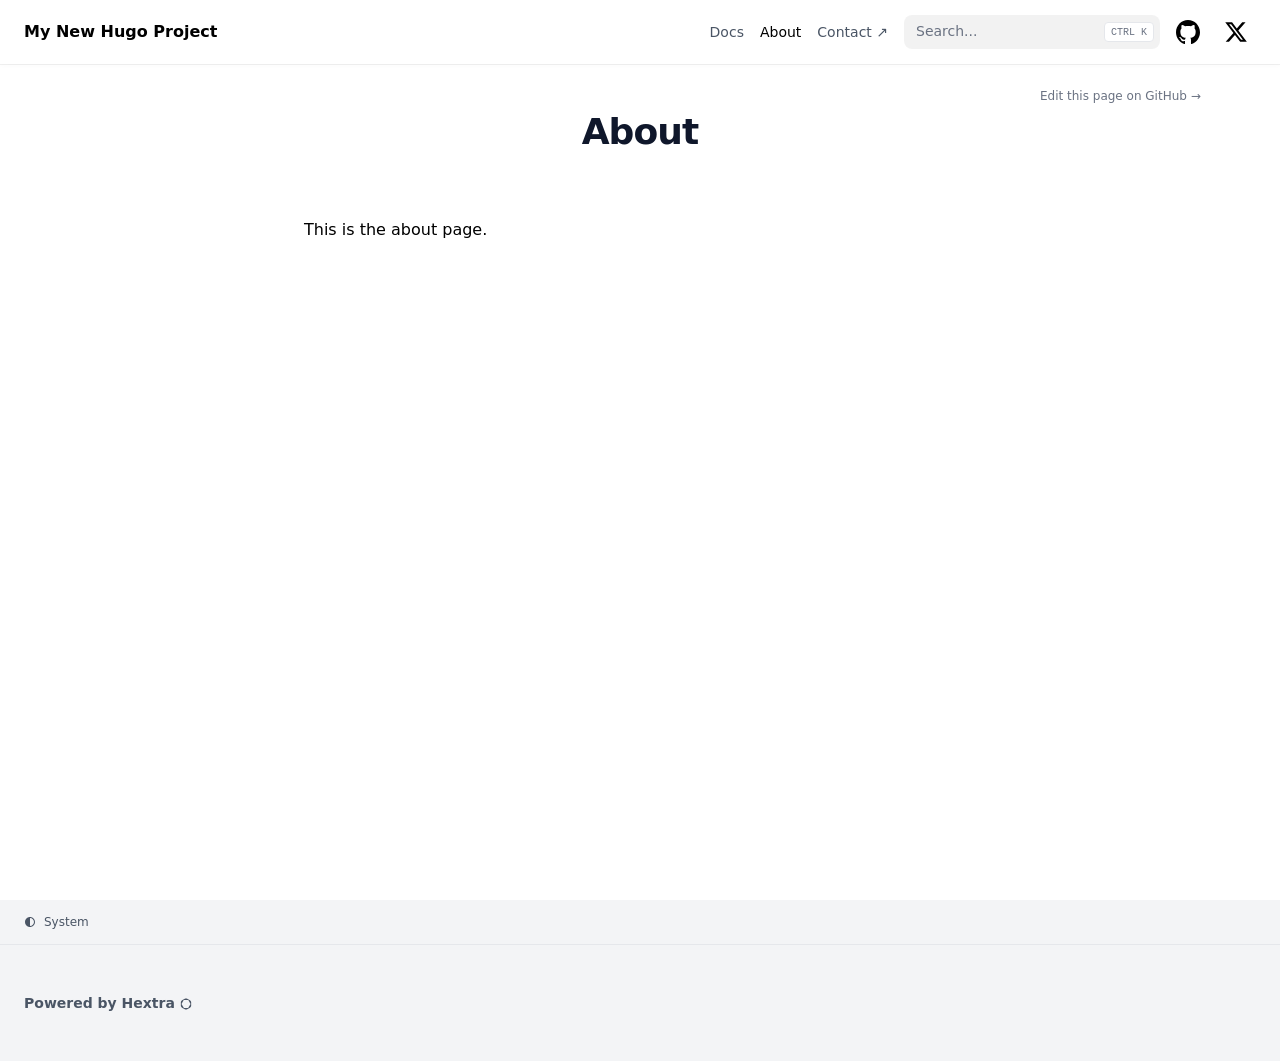
==== about/index.html @ 8a22423a "test20260506" ====
<!DOCTYPE html>
<html lang="en" dir="ltr"><head>
  <meta charset="utf-8" />
  <meta name="viewport" content="width=device-width, initial-scale=1.0" /><meta name="robots" content="index, follow" />
  <link rel="icon shortcut" href="/favicon.ico" sizes="32x32" />
<link rel="icon" href="/favicon.svg" type="image/svg+xml" id="favicon-svg" />
<link rel="icon" href="/favicon-16x16.png" type="image/png" sizes="16x16" />
<link rel="icon" href="/favicon-32x32.png" type="image/png" sizes="32x32" />
<link rel="apple-touch-icon" href="/apple-touch-icon.png" sizes="180x180" />
<link fetchpriority="low" href="/site.webmanifest" rel="manifest" />
<title>About – My New Hugo Project</title>
  <meta name="description" content="This is the about page." /><link rel="canonical" href="https://example.org/about/" itemprop="url" />

<meta property="og:title" content="About">
<meta
  property="og:description"
  content="
    
      This is the about page.
    
  ">
<meta
  property="og:type"
  content="
    article
  ">
<meta property="og:url" content="https://example.org/about/"><meta property="article:section" content="">




  <meta itemprop="name" content="About">
  <meta itemprop="description" content="This is the about page.">
  <meta itemprop="wordCount" content="5">
  <meta name="twitter:card" content="summary">
  <meta name="twitter:title" content="About">
  <meta name="twitter:description" content="This is the about page.">

    <link rel="preload" href="/css/compiled/main.min.1a431501cdeb52323c920e7761f7d9e327b2bee53160196c4bd1d34a3fd9fbc9.css" as="style" integrity="sha256-GkMVAc3rUjI8kg53YffZ4yeyvuUxYBlsS9HTSj/Z&#43;8k=" />
    <link href="/css/compiled/main.min.1a431501cdeb52323c920e7761f7d9e327b2bee53160196c4bd1d34a3fd9fbc9.css" rel="stylesheet" integrity="sha256-GkMVAc3rUjI8kg53YffZ4yeyvuUxYBlsS9HTSj/Z&#43;8k=" />

  






<script src="/js/main-head.min.94da6f95b126542222dab3a6e07ffefe1aaf63ec3ca555e827b58b80e7d3f0b7.js" integrity="sha256-lNpvlbEmVCIi2rOm4H/&#43;/hqvY&#43;w8pVXoJ7WLgOfT8Lc="></script>

  
  
  </head>
<body>
    <a href="#content" class="hx:sr-only hx:focus-visible:not-sr-only hx:focus-visible:fixed hx:focus-visible:z-50 hx:focus-visible:top-2 hx:focus-visible:left-2 hx:focus-visible:bg-primary-500 hx:focus-visible:text-white hx:focus-visible:px-4 hx:focus-visible:py-2 hx:focus-visible:rounded-md hx:focus-visible:text-sm hx:focus-visible:font-medium">Skip to content</a><div class="hextra-nav-container hx:sticky hx:top-0 hx:z-20 hx:w-full hx:bg-transparent hx:print:hidden">
  <div
    class="hextra-nav-container-blur hx:pointer-events-none hx:absolute hx:z-[-1] hx:h-full hx:w-full hx:bg-white hx:dark:bg-dark hx:shadow-[0_2px_4px_rgba(0,0,0,.02),0_1px_0_rgba(0,0,0,.06)] hx:contrast-more:shadow-[0_0_0_1px_#000] hx:dark:shadow-[0_-1px_0_rgba(255,255,255,.1)_inset] hx:contrast-more:dark:shadow-[0_0_0_1px_#fff]"
  ></div>

  <nav class="hextra-max-navbar-width hx:mx-auto hx:flex hx:items-center hx:justify-end hx:gap-2 hx:h-16 hx:px-6">
    <a class="hx:flex hx:items-center hx:hover:opacity-75 hx:ltr:mr-auto hx:rtl:ml-auto" href="/">
    <span class="hx:mr-2 hx:font-extrabold hx:inline hx:select-none">My New Hugo Project</span>
</a>
<a
  title=""
  href="/docs"
  
  class="hx:text-sm hx:contrast-more:text-gray-700 hx:contrast-more:dark:text-gray-100 hx:relative hx:-ml-2 hx:hidden hx:whitespace-nowrap hx:p-2 hx:md:inline-flex hx:items-center hx:gap-1 hx:text-gray-600 hx:hover:text-gray-800 hx:dark:text-gray-400 hx:dark:hover:text-gray-200"
><span class="hx:text-center">Docs</span>
</a><a
  title=""
  href="/about"
  
  class="hx:text-sm hx:contrast-more:text-gray-700 hx:contrast-more:dark:text-gray-100 hx:relative hx:-ml-2 hx:hidden hx:whitespace-nowrap hx:p-2 hx:md:inline-flex hx:items-center hx:gap-1 hx:font-medium"
><span class="hx:text-center">About</span>
</a><a
  title=""
  href="https://github.com/imfing"
  target="_blank" rel="noreferrer"
  class="hx:text-sm hx:contrast-more:text-gray-700 hx:contrast-more:dark:text-gray-100 hx:relative hx:-ml-2 hx:hidden hx:whitespace-nowrap hx:p-2 hx:md:inline-flex hx:items-center hx:gap-1 hx:text-gray-600 hx:hover:text-gray-800 hx:dark:text-gray-400 hx:dark:hover:text-gray-200"
><span class="hx:text-center">Contact ↗</span>
</a><div class="hextra-search-wrapper hx:relative hx:md:w-64">
  <div class="hx:relative hx:flex hx:items-center hx:text-gray-900 hx:contrast-more:text-gray-800 hx:dark:text-gray-300 hx:contrast-more:dark:text-gray-300">
    <input
      placeholder="Search..."
      aria-label="Search..."
      class="hextra-search-input hx:hextra-focus-visible hx:block hx:w-full hx:appearance-none hx:rounded-lg hx:px-3 hx:py-2 hx:transition-colors hx:text-base hx:leading-tight hx:md:text-sm hx:bg-black/[.05] hx:dark:bg-gray-50/10 hx:focus-visible:bg-white hx:dark:focus-visible:bg-dark hx:placeholder:text-gray-500 hx:dark:placeholder:text-gray-400 hx:contrast-more:border hx:contrast-more:border-current"
      type="search"
      autocomplete="off"
      value=""
      spellcheck="false"
    />
    <kbd
      class="hx:absolute hx:my-1.5 hx:select-none hx:ltr:right-1.5 hx:rtl:left-1.5 hx:h-5 hx:rounded-sm hx:bg-white hx:px-1.5 hx:font-mono hx:text-[10px] hx:font-medium hx:text-gray-500 hx:border hx:border-gray-200 hx:dark:border-gray-100/20 hx:dark:bg-dark/50 hx:contrast-more:border-current hx:contrast-more:text-current hx:contrast-more:dark:border-current hx:items-center hx:gap-1 hx:transition-opacity hx:pointer-events-none hx:hidden hx:sm:flex"
    >
      CTRL K
    </kbd>
  </div>

  <div>
    <ul
      class="hextra-search-results hextra-scrollbar hx:hidden hx:border hx:border-gray-200 hx:bg-white hx:text-gray-100 hx:dark:border-neutral-800 hx:dark:bg-neutral-900 hx:absolute hx:top-full hx:z-20 hx:mt-2 hx:overflow-auto hx:overscroll-contain hx:rounded-xl hx:py-2.5 hx:shadow-xl hx:max-h-[min(calc(50vh-11rem-env(safe-area-inset-bottom)),400px)] hx:md:max-h-[min(calc(100vh-5rem-env(safe-area-inset-bottom)),400px)] hx:inset-x-0 hx:ltr:md:left-auto hx:rtl:md:right-auto hx:contrast-more:border hx:contrast-more:border-gray-900 hx:contrast-more:dark:border-gray-50 hx:w-screen hx:min-h-[100px] hx:max-w-[min(calc(100vw-2rem),calc(100%+20rem))]"
      aria-label="Search results"
      style="transition: max-height 0.2s ease 0s;"
    ></ul>
    <div class="hextra-search-status hx:sr-only" aria-live="polite" role="status"></div>
  </div>
</div>

          <a class="hx:p-2 hx:text-current" target="_blank" rel="noreferrer" href="https://github.com/imfing/hextra-starter-template" title="GitHub"><svg height=24 fill="currentColor" viewBox="3 3 18 18">
  <path d="M12 3C7.0275 3 3 7.12937 3 12.2276C3 16.3109 5.57625 19.7597 9.15374 20.9824C9.60374 21.0631 9.77249 20.7863 9.77249 20.5441C9.77249 20.3249 9.76125 19.5982 9.76125 18.8254C7.5 19.2522 6.915 18.2602 6.735 17.7412C6.63375 17.4759 6.19499 16.6569 5.8125 16.4378C5.4975 16.2647 5.0475 15.838 5.80124 15.8264C6.51 15.8149 7.01625 16.4954 7.18499 16.7723C7.99499 18.1679 9.28875 17.7758 9.80625 17.5335C9.885 16.9337 10.1212 16.53 10.38 16.2993C8.3775 16.0687 6.285 15.2728 6.285 11.7432C6.285 10.7397 6.63375 9.9092 7.20749 9.26326C7.1175 9.03257 6.8025 8.08674 7.2975 6.81794C7.2975 6.81794 8.05125 6.57571 9.77249 7.76377C10.4925 7.55615 11.2575 7.45234 12.0225 7.45234C12.7875 7.45234 13.5525 7.55615 14.2725 7.76377C15.9937 6.56418 16.7475 6.81794 16.7475 6.81794C17.2424 8.08674 16.9275 9.03257 16.8375 9.26326C17.4113 9.9092 17.76 10.7281 17.76 11.7432C17.76 15.2843 15.6563 16.0687 13.6537 16.2993C13.98 16.5877 14.2613 17.1414 14.2613 18.0065C14.2613 19.2407 14.25 20.2326 14.25 20.5441C14.25 20.7863 14.4188 21.0746 14.8688 20.9824C16.6554 20.364 18.2079 19.1866 19.3078 17.6162C20.4077 16.0457 20.9995 14.1611 21 12.2276C21 7.12937 16.9725 3 12 3Z"></path>
</svg>
<span class="hx:sr-only">GitHub</span>
          </a>
          <a class="hx:p-2 hx:text-current" target="_blank" rel="noreferrer" href="https://twitter.com/" title="Twitter"><svg height=24 xmlns="http://www.w3.org/2000/svg" viewBox="0 0 512 512"><path fill="currentColor" d="M389.2 48h70.6L305.6 224.2 487 464H345L233.7 318.6 106.5 464H35.8L200.7 275.5 26.8 48H172.4L272.9 180.9 389.2 48zM364.4 421.8h39.1L151.1 88h-42L364.4 421.8z"/></svg><span class="hx:sr-only">Twitter</span>
          </a><button type="button" aria-label="Menu" aria-expanded="false" class="hextra-hamburger-menu hx:cursor-pointer hx:-mr-2 hx:rounded-sm hx:p-2 hx:active:bg-gray-400/20 hx:md:hidden hx:hextra-focus-visible-inset"><svg height=24 fill="none" viewBox="0 0 24 24" stroke="currentColor"><g><path stroke-linecap="round" stroke-linejoin="round" stroke-width="2" d="M4 8H20"></path></g><g><path stroke-linecap="round" stroke-linejoin="round" stroke-width="2" d="M4 16H20"></path></g></svg></button>
  </nav>
</div>

  <div class='hx:mx-auto hx:flex hextra-max-page-width'>
    <aside class="hextra-sidebar-container hx:flex hx:flex-col hx:print:hidden hx:md:top-16 hx:md:shrink-0 hx:md:w-64 hx:md:self-start hx:max-md:[transform:translate3d(0,-100%,0)] hx:md:hidden hx:xl:block">
    <div class="hx:px-4 hx:pt-4 hx:md:hidden">
      <div class="hextra-search-wrapper hx:relative hx:md:w-64">
  <div class="hx:relative hx:flex hx:items-center hx:text-gray-900 hx:contrast-more:text-gray-800 hx:dark:text-gray-300 hx:contrast-more:dark:text-gray-300">
    <input
      placeholder="Search..."
      aria-label="Search..."
      class="hextra-search-input hx:hextra-focus-visible hx:block hx:w-full hx:appearance-none hx:rounded-lg hx:px-3 hx:py-2 hx:transition-colors hx:text-base hx:leading-tight hx:md:text-sm hx:bg-black/[.05] hx:dark:bg-gray-50/10 hx:focus-visible:bg-white hx:dark:focus-visible:bg-dark hx:placeholder:text-gray-500 hx:dark:placeholder:text-gray-400 hx:contrast-more:border hx:contrast-more:border-current"
      type="search"
      autocomplete="off"
      value=""
      spellcheck="false"
    />
    <kbd
      class="hx:absolute hx:my-1.5 hx:select-none hx:ltr:right-1.5 hx:rtl:left-1.5 hx:h-5 hx:rounded-sm hx:bg-white hx:px-1.5 hx:font-mono hx:text-[10px] hx:font-medium hx:text-gray-500 hx:border hx:border-gray-200 hx:dark:border-gray-100/20 hx:dark:bg-dark/50 hx:contrast-more:border-current hx:contrast-more:text-current hx:contrast-more:dark:border-current hx:items-center hx:gap-1 hx:transition-opacity hx:pointer-events-none hx:hidden hx:sm:flex"
    >
      CTRL K
    </kbd>
  </div>

  <div>
    <ul
      class="hextra-search-results hextra-scrollbar hx:hidden hx:border hx:border-gray-200 hx:bg-white hx:text-gray-100 hx:dark:border-neutral-800 hx:dark:bg-neutral-900 hx:absolute hx:top-full hx:z-20 hx:mt-2 hx:overflow-auto hx:overscroll-contain hx:rounded-xl hx:py-2.5 hx:shadow-xl hx:max-h-[min(calc(50vh-11rem-env(safe-area-inset-bottom)),400px)] hx:md:max-h-[min(calc(100vh-5rem-env(safe-area-inset-bottom)),400px)] hx:inset-x-0 hx:ltr:md:left-auto hx:rtl:md:right-auto hx:contrast-more:border hx:contrast-more:border-gray-900 hx:contrast-more:dark:border-gray-50 hx:w-screen hx:min-h-[100px] hx:max-w-[min(calc(100vw-2rem),calc(100%+20rem))]"
      aria-label="Search results"
      style="transition: max-height 0.2s ease 0s;"
    ></ul>
    <div class="hextra-search-status hx:sr-only" aria-live="polite" role="status"></div>
  </div>
</div>

    </div><div class="hextra-scrollbar hx:overflow-y-auto hx:overflow-x-hidden hx:p-4 hx:grow hx:md:h-[calc(100vh-var(--navbar-height)-var(--menu-height))]">
    <ul class="hx:flex hx:flex-col hx:gap-1 hx:md:hidden">
      
      
              <li class=""><div class="hextra-sidebar-item hx:group hx:relative hx:flex hx:items-center" data-active="false">
    <a
      class="hx:flex hx:items-center hx:justify-between hx:gap-2 hx:grow hx:cursor-pointer hx:rounded-sm hx:px-2 hx:py-1.5 hx:text-sm hx:transition-colors [-webkit-tap-highlight-color:transparent] [-webkit-touch-callout:none] hx:hextra-focus-visible-inset hx:ltr:pr-8 hx:rtl:pl-8 hx:text-gray-500 hx:hover:bg-gray-100 hx:hover:text-gray-900 hx:contrast-more:border hx:contrast-more:border-transparent hx:contrast-more:text-gray-900 hx:contrast-more:hover:border-gray-900 hx:dark:text-neutral-400 hx:dark:hover:bg-primary-100/5 hx:dark:hover:text-gray-50 hx:contrast-more:dark:text-gray-50 hx:contrast-more:dark:hover:border-gray-50"
      href="/docs/"
      
    >
      <span class="hx:min-w-0 [word-break:break-word]">Docs</span>
    </a>
      <button type="button" class="hextra-sidebar-collapsible-button hx:absolute hx:top-1/2 hx:-translate-y-1/2 hx:ltr:right-2 hx:rtl:left-2 hx:shrink-0 hx:cursor-pointer hx:p-0 hx:text-gray-500 hx:dark:text-neutral-400 hx:group-hover:text-gray-900 hx:dark:group-hover:text-gray-50 hx:group-data-[active=true]:text-primary-800 hx:group-data-[active=true]:dark:text-primary-600 hx:hextra-focus-visible-inset" aria-label="Toggle section" aria-expanded="false"><svg fill="none" viewBox="0 0 24 24" stroke="currentColor" aria-hidden="true" focusable="false" class="hx:h-[18px] hx:min-w-[18px] hx:rounded-xs hx:p-0.5 hx:hover:bg-gray-800/5 hx:dark:hover:bg-gray-100/5"><path stroke-linecap="round" stroke-linejoin="round" stroke-width="2" d="M9 5l7 7-7 7" class="hx:origin-center hx:transition-transform hx:rtl:-rotate-180"></path></svg></button>
  </div><div class="hextra-sidebar-children hx:ltr:pr-0 hx:rtl:pl-0 hx:overflow-hidden">
        <ul class='hx:relative hx:flex hx:flex-col hx:gap-1 hx:before:absolute hx:before:inset-y-1 hx:before:w-px hx:before:bg-gray-200 hx:before:content-[""] hx:ltr:ml-3 hx:ltr:pl-3 hx:ltr:before:left-0 hx:rtl:mr-3 hx:rtl:pr-3 hx:rtl:before:right-0 hx:dark:before:bg-neutral-800'><li class="hx:flex hx:flex-col "><div class="hextra-sidebar-item hx:group hx:relative hx:flex hx:items-center" data-active="false">
    <a
      class="hx:flex hx:items-center hx:justify-between hx:gap-2 hx:grow hx:cursor-pointer hx:rounded-sm hx:px-2 hx:py-1.5 hx:text-sm hx:transition-colors [-webkit-tap-highlight-color:transparent] [-webkit-touch-callout:none] hx:hextra-focus-visible-inset hx:text-gray-500 hx:hover:bg-gray-100 hx:hover:text-gray-900 hx:contrast-more:border hx:contrast-more:border-transparent hx:contrast-more:text-gray-900 hx:contrast-more:hover:border-gray-900 hx:dark:text-neutral-400 hx:dark:hover:bg-primary-100/5 hx:dark:hover:text-gray-50 hx:contrast-more:dark:text-gray-50 hx:contrast-more:dark:hover:border-gray-50"
      href="/docs/first-page/"
      
    >
      <span class="hx:min-w-0 [word-break:break-word]">Demo Page</span>
    </a>
  </div>
              
            </li><li class="hx:flex hx:flex-col open"><div class="hextra-sidebar-item hx:group hx:relative hx:flex hx:items-center" data-active="false">
    <a
      class="hx:flex hx:items-center hx:justify-between hx:gap-2 hx:grow hx:cursor-pointer hx:rounded-sm hx:px-2 hx:py-1.5 hx:text-sm hx:transition-colors [-webkit-tap-highlight-color:transparent] [-webkit-touch-callout:none] hx:hextra-focus-visible-inset hx:ltr:pr-8 hx:rtl:pl-8 hx:text-gray-500 hx:hover:bg-gray-100 hx:hover:text-gray-900 hx:contrast-more:border hx:contrast-more:border-transparent hx:contrast-more:text-gray-900 hx:contrast-more:hover:border-gray-900 hx:dark:text-neutral-400 hx:dark:hover:bg-primary-100/5 hx:dark:hover:text-gray-50 hx:contrast-more:dark:text-gray-50 hx:contrast-more:dark:hover:border-gray-50"
      href="/docs/folder/"
      
    >
      <span class="hx:min-w-0 [word-break:break-word]">Folder</span>
    </a>
      <button type="button" class="hextra-sidebar-collapsible-button hx:absolute hx:top-1/2 hx:-translate-y-1/2 hx:ltr:right-2 hx:rtl:left-2 hx:shrink-0 hx:cursor-pointer hx:p-0 hx:text-gray-500 hx:dark:text-neutral-400 hx:group-hover:text-gray-900 hx:dark:group-hover:text-gray-50 hx:group-data-[active=true]:text-primary-800 hx:group-data-[active=true]:dark:text-primary-600 hx:hextra-focus-visible-inset" aria-label="Toggle section" aria-expanded="true"><svg fill="none" viewBox="0 0 24 24" stroke="currentColor" aria-hidden="true" focusable="false" class="hx:h-[18px] hx:min-w-[18px] hx:rounded-xs hx:p-0.5 hx:hover:bg-gray-800/5 hx:dark:hover:bg-gray-100/5"><path stroke-linecap="round" stroke-linejoin="round" stroke-width="2" d="M9 5l7 7-7 7" class="hx:origin-center hx:transition-transform hx:rtl:-rotate-180"></path></svg></button>
  </div>
              <div class="hextra-sidebar-children hx:ltr:pr-0 hx:rtl:pl-0 hx:overflow-hidden">
        <ul class='hx:relative hx:flex hx:flex-col hx:gap-1 hx:before:absolute hx:before:inset-y-1 hx:before:w-px hx:before:bg-gray-200 hx:before:content-[""] hx:ltr:ml-3 hx:ltr:pl-3 hx:ltr:before:left-0 hx:rtl:mr-3 hx:rtl:pr-3 hx:rtl:before:right-0 hx:dark:before:bg-neutral-800'><li class="hx:flex hx:flex-col "><div class="hextra-sidebar-item hx:group hx:relative hx:flex hx:items-center" data-active="false">
    <a
      class="hx:flex hx:items-center hx:justify-between hx:gap-2 hx:grow hx:cursor-pointer hx:rounded-sm hx:px-2 hx:py-1.5 hx:text-sm hx:transition-colors [-webkit-tap-highlight-color:transparent] [-webkit-touch-callout:none] hx:hextra-focus-visible-inset hx:text-gray-500 hx:hover:bg-gray-100 hx:hover:text-gray-900 hx:contrast-more:border hx:contrast-more:border-transparent hx:contrast-more:text-gray-900 hx:contrast-more:hover:border-gray-900 hx:dark:text-neutral-400 hx:dark:hover:bg-primary-100/5 hx:dark:hover:text-gray-50 hx:contrast-more:dark:text-gray-50 hx:contrast-more:dark:hover:border-gray-50"
      href="/docs/folder/leaf/"
      
    >
      <span class="hx:min-w-0 [word-break:break-word]">Leaf Page</span>
    </a>
  </div>
              
            </li></ul>
      </div>
            </li></ul>
      </div></li>
              <li class="open"><div class="hextra-sidebar-item hx:group hx:relative hx:flex hx:items-center" data-active="true">
    <a
      class="hx:flex hx:items-center hx:justify-between hx:gap-2 hx:grow hx:cursor-pointer hx:rounded-sm hx:px-2 hx:py-1.5 hx:text-sm hx:transition-colors [-webkit-tap-highlight-color:transparent] [-webkit-touch-callout:none] hx:hextra-focus-visible-inset hextra-sidebar-active-item hx:bg-primary-100 hx:font-semibold hx:text-primary-800 hx:contrast-more:border hx:contrast-more:border-primary-500 hx:dark:bg-primary-400/10 hx:dark:text-primary-600 hx:contrast-more:dark:border-primary-500"
      href="/about/"
      
    >
      <span class="hx:min-w-0 [word-break:break-word]">About</span>
    </a>
  </div>
  </li><li><div class="hextra-sidebar-item hx:group hx:relative hx:flex hx:items-center" data-active="false">
    <a
      class="hx:flex hx:items-center hx:justify-between hx:gap-2 hx:grow hx:cursor-pointer hx:rounded-sm hx:px-2 hx:py-1.5 hx:text-sm hx:transition-colors [-webkit-tap-highlight-color:transparent] [-webkit-touch-callout:none] hx:hextra-focus-visible-inset hx:text-gray-500 hx:hover:bg-gray-100 hx:hover:text-gray-900 hx:contrast-more:border hx:contrast-more:border-transparent hx:contrast-more:text-gray-900 hx:contrast-more:hover:border-gray-900 hx:dark:text-neutral-400 hx:dark:hover:bg-primary-100/5 hx:dark:hover:text-gray-50 hx:contrast-more:dark:text-gray-50 hx:contrast-more:dark:hover:border-gray-50"
      href="https://github.com/imfing"
      target="_blank" rel="noreferrer"
    >
      <span class="hx:min-w-0 [word-break:break-word]">Contact ↗</span>
    </a>
  </div></li>
    </ul>

    <div class="hx:max-xl:hidden hx:h-0 hx:w-64 hx:shrink-0"></div></div>
  
  
    <div class="hx:md:hidden  hx:sticky hx:bottom-0 hx:max-h-(--menu-height) hx:bg-white hx:dark:bg-dark hx:mx-4 hx:py-4 hx:shadow-[0_-12px_16px_#fff] hx:flex hx:items-center hx:gap-2 hx:border-gray-200 hx:dark:border-neutral-800 hx:dark:shadow-[0_-12px_16px_#111] hx:contrast-more:border-neutral-400 hx:contrast-more:shadow-none hx:contrast-more:dark:shadow-none hx:border-t" data-toggle-animation="show"><div class="hx:flex hx:grow hx:flex-col"><div class="hx:flex hx:justify-items-start hx:group" data-theme="light">
  <button
    title="Change theme"
    data-state="closed"
    data-location="bottom"
    class="hextra-theme-toggle hx:cursor-pointer hx:rounded-md hx:text-left hx:font-medium hx:h-7 hx:px-2 hx:text-xs hx:hover:bg-gray-100 hx:hover:text-gray-900 hx:dark:hover:bg-primary-100/5 hx:dark:hover:text-gray-50 hx:font-medium hx:text-gray-600 hx:transition-colors hx:dark:text-gray-400 hx:grow"
    type="button"
    aria-label="Change theme"
    aria-expanded="false"
    aria-haspopup="menu"
  >
    <div class="hx:flex hx:items-center hx:gap-2 hx:capitalize"><svg height=12 class="hx:group-data-[theme=dark]:hidden hx:group-data-[theme=system]:hidden" xmlns="http://www.w3.org/2000/svg" fill="none" viewBox="0 0 24 24" stroke-width="2" stroke="currentColor" aria-hidden="true"><path stroke-linecap="round" stroke-linejoin="round" d="M12 3v1m0 16v1m9-9h-1M4 12H3m15.364 6.364l-.707-.707M6.343 6.343l-.707-.707m12.728 0l-.707.707M6.343 17.657l-.707.707M16 12a4 4 0 11-8 0 4 4 0 018 0z"/></svg><span class="hx:group-data-[theme=dark]:hidden hx:group-data-[theme=system]:hidden">Light</span><svg height=12 class="hx:group-data-[theme=light]:hidden hx:group-data-[theme=system]:hidden" xmlns="http://www.w3.org/2000/svg" fill="none" viewBox="0 0 24 24" stroke-width="2" stroke="currentColor" aria-hidden="true"><path stroke-linecap="round" stroke-linejoin="round" d="M20.354 15.354A9 9 0 018.646 3.646 9.003 9.003 0 0012 21a9.003 9.003 0 008.354-5.646z"/></svg><span class="hx:group-data-[theme=light]:hidden hx:group-data-[theme=system]:hidden">Dark</span><svg height=12 class="hx:group-data-[theme=dark]:hidden hx:group-data-[theme=light]:hidden" xmlns="http://www.w3.org/2000/svg" viewBox="0 0 24 24"  fill="currentColor">
  <path d="M 11.996094,2 C 6.4986225,2.0192368 2.03125,6.5024993 2.03125,12 c 0,5.497501 4.4673725,9.980763 9.964844,10 H 12 12.0039 c 5.497471,-0.01924 9.964844,-4.502499 9.964844,-10 0,-5.4975007 -4.467373,-9.9807632 -9.964844,-10 H 12 Z M 12,4 c 4.417218,0.017598 7.96875,3.5822356 7.96875,8 0,4.417764 -3.551532,7.982402 -7.96875,8 z" />
</svg>
<span class="hx:group-data-[theme=dark]:hidden hx:group-data-[theme=light]:hidden">System</span></div>
  </button>
  <ul
    class="hextra-theme-toggle-options hx:hidden hx:z-20 hx:max-h-64 hx:overflow-auto hx:rounded-lg hx:border hx:border-gray-200 hx:bg-white hx:p-1 hx:text-sm hx:shadow-lg hx:dark:border-neutral-700 hx:dark:bg-neutral-900"
    style="position: fixed; inset: auto auto 0px 0px; margin: 0px; min-width: 100px;"
    data-theme="light"
    role="menu"
  >
    <li role="none" class="hx:flex hx:flex-col">
      <button
        type="button"
        role="menuitemradio"
        aria-checked="true"
        tabindex="-1"
        data-item="light"
        class="hx:text-gray-700 hx:dark:text-gray-300 hx:hover:bg-gray-100 hx:hover:text-gray-900 hx:dark:hover:bg-neutral-800 hx:dark:hover:text-gray-100 hx:relative hx:cursor-pointer hx:whitespace-nowrap hx:rounded-sm hx:py-1.5 hx:transition-colors hx:ltr:pl-3 hx:ltr:pr-9 hx:rtl:pr-3 hx:rtl:pl-9 hx:text-left hx:w-full hx:bg-transparent hx:border-0"
      >
        Light
         <span class="hx:absolute hx:inset-y-0 hx:flex hx:items-center hx:ltr:right-3 hx:rtl:left-3 hx:group-data-[theme=dark]:hidden hx:group-data-[theme=system]:hidden"><svg height=1em width=1em xmlns="http://www.w3.org/2000/svg" fill="none" viewBox="0 0 24 24" stroke-width="2" stroke="currentColor" aria-hidden="true"><path stroke-linecap="round" stroke-linejoin="round" d="M5 13l4 4L19 7"/></svg></span>
      </button>
    </li>
    <li role="none" class="hx:flex hx:flex-col">
      <button
        type="button"
        role="menuitemradio"
        aria-checked="false"
        tabindex="-1"
        data-item="dark"
        class="hx:text-gray-700 hx:dark:text-gray-300 hx:hover:bg-gray-100 hx:hover:text-gray-900 hx:dark:hover:bg-neutral-800 hx:dark:hover:text-gray-100 hx:relative hx:cursor-pointer hx:whitespace-nowrap hx:rounded-sm hx:py-1.5 hx:transition-colors hx:ltr:pl-3 hx:ltr:pr-9 hx:rtl:pr-3 hx:rtl:pl-9 hx:text-left hx:w-full hx:bg-transparent hx:border-0"
      >
        Dark
         <span class="hx:absolute hx:inset-y-0 hx:flex hx:items-center hx:ltr:right-3 hx:rtl:left-3 hx:group-data-[theme=light]:hidden hx:group-data-[theme=system]:hidden"><svg height=1em width=1em xmlns="http://www.w3.org/2000/svg" fill="none" viewBox="0 0 24 24" stroke-width="2" stroke="currentColor" aria-hidden="true"><path stroke-linecap="round" stroke-linejoin="round" d="M5 13l4 4L19 7"/></svg></span>
      </button>
    </li>
    <li role="none" class="hx:flex hx:flex-col">
      <button
        type="button"
        role="menuitemradio"
        aria-checked="false"
        tabindex="-1"
        data-item="system"
        class="hx:text-gray-700 hx:dark:text-gray-300 hx:hover:bg-gray-100 hx:hover:text-gray-900 hx:dark:hover:bg-neutral-800 hx:dark:hover:text-gray-100 hx:relative hx:cursor-pointer hx:whitespace-nowrap hx:rounded-sm hx:py-1.5 hx:transition-colors hx:ltr:pl-3 hx:ltr:pr-9 hx:rtl:pr-3 hx:rtl:pl-9 hx:text-left hx:w-full hx:bg-transparent hx:border-0"
      >
        System
         <span class="hx:absolute hx:inset-y-0 hx:flex hx:items-center hx:ltr:right-3 hx:rtl:left-3 hx:group-data-[theme=dark]:hidden hx:group-data-[theme=light]:hidden"><svg height=1em width=1em xmlns="http://www.w3.org/2000/svg" fill="none" viewBox="0 0 24 24" stroke-width="2" stroke="currentColor" aria-hidden="true"><path stroke-linecap="round" stroke-linejoin="round" d="M5 13l4 4L19 7"/></svg></span>
      </button>
    </li>
  </ul>
</div>
</div></div></aside>
    
<nav class="hextra-toc hx:order-last hx:hidden hx:w-64 hx:shrink-0 hx:xl:block hx:print:hidden hx:px-4" aria-label="Table of contents">
    <div class="hextra-scrollbar hx:sticky hx:top-16 hx:overflow-y-auto hx:pr-4 hx:pt-6 hx:text-sm [hyphens:auto] hx:max-h-[calc(100vh-var(--navbar-height)-env(safe-area-inset-bottom))] hx:ltr:-mr-4 hx:rtl:-ml-4">
      <div class=" hx:sticky hx:bottom-0 hx:flex hx:flex-col hx:items-start hx:gap-2 hx:pb-8 hx:border-gray-200 hx:dark:border-neutral-800 hx:contrast-more:border-t hx:contrast-more:border-neutral-400 hx:contrast-more:shadow-none hx:contrast-more:dark:border-neutral-400"><a class="hx:inline-block hx:rounded-sm hx:text-xs hx:font-medium hx:text-gray-500 hx:hover:text-gray-900 hx:dark:text-gray-400 hx:dark:hover:text-gray-100 hx:contrast-more:text-gray-800 hx:contrast-more:dark:text-gray-50 hx:hextra-focus-visible-inset" href="https://github.com/imfing/hextra-starter-template/edit/main/content/about.md" target="_blank" rel="noreferrer">Edit this page on GitHub →</a>
        <button id="backToTop" tabindex="-1" onClick="scrollUp();" class="hx:cursor-pointer hx:transition-all hx:duration-75 hx:opacity-0 hx:text-xs hx:font-medium hx:text-gray-500 hx:hover:text-gray-900 hx:dark:text-gray-400 hx:dark:hover:text-gray-100 hx:contrast-more:text-gray-800 hx:contrast-more:dark:text-gray-50">
          <span>Scroll to top</span>
          <svg xmlns="http://www.w3.org/2000/svg" fill="none" viewBox="0 0 24 24" stroke-width="1.5" stroke="currentColor" aria-hidden="true" focusable="false" class="hx:inline hx:ltr:ml-1 hx:rtl:mr-1 hx:h-3.5 hx:w-3.5 hx:rounded-full hx:border hx:border-gray-500 hx:hover:border-gray-900 hx:dark:border-gray-400 hx:dark:hover:border-gray-100 hx:contrast-more:border-gray-800 hx:contrast-more:dark:border-gray-50">
            <path stroke-linecap="round" stroke-linejoin="round" d="M4.5 15.75l7.5-7.5 7.5 7.5" />
          </svg>
        </button>
      </div>
    </div>
  </nav>


    <article class="hx:w-full hx:break-words hx:flex hx:min-h-[calc(100vh-var(--navbar-height))] hx:min-w-0 hx:justify-center hx:pb-8 hx:pr-[calc(env(safe-area-inset-right)-1.5rem)]">
      <main id="content" class="hx:w-full hx:min-w-0 hextra-max-content-width hx:px-6 hx:pt-4 hx:md:px-12">
        
        <br class="hx:mt-1.5 hx:text-sm" />
        <h1 class="hx:text-center hx:mt-2 hx:text-4xl hx:font-bold hx:tracking-tight hx:text-slate-900 hx:dark:text-slate-100">About</h1>
        <div class="hx:mb-16"></div>
        <div class="content">
          <p>This is the about page.</p>

        </div>
        <div class="hx:mt-16"></div>
        
      </main>
    </article>
  </div>

      <footer class="hextra-footer hx:bg-gray-100 hx:pb-[env(safe-area-inset-bottom)] hx:dark:bg-neutral-900 hx:print:bg-transparent"><div class="hx:mx-auto hx:flex hx:gap-2 hx:py-2 hx:px-4 hextra-max-footer-width"><div class="hx:flex hx:justify-items-start hx:group" data-theme="light">
  <button
    title="Change theme"
    data-state="closed"
    data-location="bottom"
    class="hextra-theme-toggle hx:cursor-pointer hx:rounded-md hx:text-left hx:font-medium hx:h-7 hx:px-2 hx:text-xs hx:hover:bg-gray-100 hx:hover:text-gray-900 hx:dark:hover:bg-primary-100/5 hx:dark:hover:text-gray-50 hx:font-medium hx:text-gray-600 hx:transition-colors hx:dark:text-gray-400 hx:grow"
    type="button"
    aria-label="Change theme"
    aria-expanded="false"
    aria-haspopup="menu"
  >
    <div class="hx:flex hx:items-center hx:gap-2 hx:capitalize"><svg height=12 class="hx:group-data-[theme=dark]:hidden hx:group-data-[theme=system]:hidden" xmlns="http://www.w3.org/2000/svg" fill="none" viewBox="0 0 24 24" stroke-width="2" stroke="currentColor" aria-hidden="true"><path stroke-linecap="round" stroke-linejoin="round" d="M12 3v1m0 16v1m9-9h-1M4 12H3m15.364 6.364l-.707-.707M6.343 6.343l-.707-.707m12.728 0l-.707.707M6.343 17.657l-.707.707M16 12a4 4 0 11-8 0 4 4 0 018 0z"/></svg><span class="hx:group-data-[theme=dark]:hidden hx:group-data-[theme=system]:hidden">Light</span><svg height=12 class="hx:group-data-[theme=light]:hidden hx:group-data-[theme=system]:hidden" xmlns="http://www.w3.org/2000/svg" fill="none" viewBox="0 0 24 24" stroke-width="2" stroke="currentColor" aria-hidden="true"><path stroke-linecap="round" stroke-linejoin="round" d="M20.354 15.354A9 9 0 018.646 3.646 9.003 9.003 0 0012 21a9.003 9.003 0 008.354-5.646z"/></svg><span class="hx:group-data-[theme=light]:hidden hx:group-data-[theme=system]:hidden">Dark</span><svg height=12 class="hx:group-data-[theme=dark]:hidden hx:group-data-[theme=light]:hidden" xmlns="http://www.w3.org/2000/svg" viewBox="0 0 24 24"  fill="currentColor">
  <path d="M 11.996094,2 C 6.4986225,2.0192368 2.03125,6.5024993 2.03125,12 c 0,5.497501 4.4673725,9.980763 9.964844,10 H 12 12.0039 c 5.497471,-0.01924 9.964844,-4.502499 9.964844,-10 0,-5.4975007 -4.467373,-9.9807632 -9.964844,-10 H 12 Z M 12,4 c 4.417218,0.017598 7.96875,3.5822356 7.96875,8 0,4.417764 -3.551532,7.982402 -7.96875,8 z" />
</svg>
<span class="hx:group-data-[theme=dark]:hidden hx:group-data-[theme=light]:hidden">System</span></div>
  </button>
  <ul
    class="hextra-theme-toggle-options hx:hidden hx:z-20 hx:max-h-64 hx:overflow-auto hx:rounded-lg hx:border hx:border-gray-200 hx:bg-white hx:p-1 hx:text-sm hx:shadow-lg hx:dark:border-neutral-700 hx:dark:bg-neutral-900"
    style="position: fixed; inset: auto auto 0px 0px; margin: 0px; min-width: 100px;"
    data-theme="light"
    role="menu"
  >
    <li role="none" class="hx:flex hx:flex-col">
      <button
        type="button"
        role="menuitemradio"
        aria-checked="true"
        tabindex="-1"
        data-item="light"
        class="hx:text-gray-700 hx:dark:text-gray-300 hx:hover:bg-gray-100 hx:hover:text-gray-900 hx:dark:hover:bg-neutral-800 hx:dark:hover:text-gray-100 hx:relative hx:cursor-pointer hx:whitespace-nowrap hx:rounded-sm hx:py-1.5 hx:transition-colors hx:ltr:pl-3 hx:ltr:pr-9 hx:rtl:pr-3 hx:rtl:pl-9 hx:text-left hx:w-full hx:bg-transparent hx:border-0"
      >
        Light
         <span class="hx:absolute hx:inset-y-0 hx:flex hx:items-center hx:ltr:right-3 hx:rtl:left-3 hx:group-data-[theme=dark]:hidden hx:group-data-[theme=system]:hidden"><svg height=1em width=1em xmlns="http://www.w3.org/2000/svg" fill="none" viewBox="0 0 24 24" stroke-width="2" stroke="currentColor" aria-hidden="true"><path stroke-linecap="round" stroke-linejoin="round" d="M5 13l4 4L19 7"/></svg></span>
      </button>
    </li>
    <li role="none" class="hx:flex hx:flex-col">
      <button
        type="button"
        role="menuitemradio"
        aria-checked="false"
        tabindex="-1"
        data-item="dark"
        class="hx:text-gray-700 hx:dark:text-gray-300 hx:hover:bg-gray-100 hx:hover:text-gray-900 hx:dark:hover:bg-neutral-800 hx:dark:hover:text-gray-100 hx:relative hx:cursor-pointer hx:whitespace-nowrap hx:rounded-sm hx:py-1.5 hx:transition-colors hx:ltr:pl-3 hx:ltr:pr-9 hx:rtl:pr-3 hx:rtl:pl-9 hx:text-left hx:w-full hx:bg-transparent hx:border-0"
      >
        Dark
         <span class="hx:absolute hx:inset-y-0 hx:flex hx:items-center hx:ltr:right-3 hx:rtl:left-3 hx:group-data-[theme=light]:hidden hx:group-data-[theme=system]:hidden"><svg height=1em width=1em xmlns="http://www.w3.org/2000/svg" fill="none" viewBox="0 0 24 24" stroke-width="2" stroke="currentColor" aria-hidden="true"><path stroke-linecap="round" stroke-linejoin="round" d="M5 13l4 4L19 7"/></svg></span>
      </button>
    </li>
    <li role="none" class="hx:flex hx:flex-col">
      <button
        type="button"
        role="menuitemradio"
        aria-checked="false"
        tabindex="-1"
        data-item="system"
        class="hx:text-gray-700 hx:dark:text-gray-300 hx:hover:bg-gray-100 hx:hover:text-gray-900 hx:dark:hover:bg-neutral-800 hx:dark:hover:text-gray-100 hx:relative hx:cursor-pointer hx:whitespace-nowrap hx:rounded-sm hx:py-1.5 hx:transition-colors hx:ltr:pl-3 hx:ltr:pr-9 hx:rtl:pr-3 hx:rtl:pl-9 hx:text-left hx:w-full hx:bg-transparent hx:border-0"
      >
        System
         <span class="hx:absolute hx:inset-y-0 hx:flex hx:items-center hx:ltr:right-3 hx:rtl:left-3 hx:group-data-[theme=dark]:hidden hx:group-data-[theme=light]:hidden"><svg height=1em width=1em xmlns="http://www.w3.org/2000/svg" fill="none" viewBox="0 0 24 24" stroke-width="2" stroke="currentColor" aria-hidden="true"><path stroke-linecap="round" stroke-linejoin="round" d="M5 13l4 4L19 7"/></svg></span>
      </button>
    </li>
  </ul>
</div>
</div><hr class="hx:border-gray-200 hx:dark:border-neutral-800" /><div class="hextra-custom-footer hextra-max-footer-width hx:pl-[max(env(safe-area-inset-left),1.5rem)] hx:pr-[max(env(safe-area-inset-right),1.5rem)] hx:text-gray-600 hx:dark:text-gray-400"></div><div
      class="hextra-max-footer-width hx:mx-auto hx:flex hx:justify-center hx:py-12 hx:pl-[max(env(safe-area-inset-left),1.5rem)] hx:pr-[max(env(safe-area-inset-right),1.5rem)] hx:text-gray-600 hx:dark:text-gray-400 hx:md:justify-start"
    >
      <div class="hx:flex hx:w-full hx:flex-col hx:items-center hx:sm:items-start"><div class="hx:font-semibold"><a class="hx:flex hx:text-sm hx:items-center hx:gap-1 hx:text-current" target="_blank" rel="noopener noreferrer" title="Hextra GitHub Homepage" href="https://github.com/imfing/hextra">
    <span>Powered by Hextra<svg height=1em class="hx:inline-block hx:ltr:ml-1 hx:rtl:mr-1 hx:align-[-2.5px]" viewBox="0 0 180 180" xmlns="http://www.w3.org/2000/svg" fill="currentColor"><path fill-rule="evenodd" clip-rule="evenodd" d="m 105.50024,22.224647 c -9.59169,-5.537563 -21.40871,-5.537563 -31.000093,0 L 39.054693,42.689119 C 29.463353,48.226675 23.55484,58.460531 23.55484,69.535642 v 40.928918 c 0,11.07542 5.908513,21.3092 15.499853,26.84652 l 35.445453,20.46446 c 9.591313,5.53732 21.408404,5.53732 31.000094,0 l 35.44507,-20.46446 c 9.59131,-5.53732 15.49985,-15.7711 15.49985,-26.84652 V 69.535642 c 0,-11.075111 -5.90854,-21.308967 -15.49985,-26.846523 z M 34.112797,85.737639 c -1.384445,2.397827 -1.384445,5.352099 0,7.749927 l 24.781554,42.922974 c 1.38437,2.39783 3.942853,3.87496 6.711592,3.87496 h 49.563107 c 2.76905,0 5.3273,-1.47713 6.71144,-3.87496 l 24.78194,-42.922974 c 1.38414,-2.397828 1.38414,-5.3521 0,-7.749927 L 121.88049,42.814746 c -1.38414,-2.397828 -3.94239,-3.874964 -6.71144,-3.874964 H 65.605944 c -2.768739,0 -5.327223,1.477059 -6.711592,3.874964 z" style="stroke-width:0.774993" /></svg></span>
  </a></div></div>
    </div></footer>
    
    <script defer src="/js/main.min.15eb8e58ef474e8764f1b2119666d41ed10d0c0d647ff5a407a86631cd51f0e2.js" integrity="sha256-FeuOWO9HTodk8bIRlmbUHtENDA1kf/WkB6hmMc1R8OI="></script>
<script defer src="/js/flexsearch.433e941a8a573ebb9931fc16fc75266ab6b93f569ac2fb4f3dc66882e0416f4c.js" integrity="sha256-Qz6UGopXPruZMfwW/HUmara5P1aawvtPPcZoguBBb0w=" crossorigin="anonymous"></script><script defer src="/en.search.min.423a47566acadc2f8b92bbb4ca95334500545268040247c4966cf47d6d0eb1b3.js" integrity="sha256-QjpHVmrK3C&#43;Lkru0ypUzRQBUUmgEAkfElmz0fW0OsbM="></script>
  </body>
</html>
---- css/compiled/main.min.1a431501cdeb52323c920e7761f7d9e327b2bee53160196c4bd1d34a3fd9fbc9.css ----
:root{--hextra-max-page-width:80rem;--hextra-max-content-width:72rem;--hextra-max-navbar-width:80rem;--hextra-max-footer-width:80rem}.hextra-max-page-width{max-width:var(--hextra-max-page-width)}.hextra-max-content-width{max-width:var(--hextra-max-content-width)}.hextra-max-navbar-width{max-width:var(--hextra-max-navbar-width)}.hextra-max-footer-width{max-width:var(--hextra-max-footer-width)}/*!tailwindcss v4.1.18 | MIT License | https://tailwindcss.com*/@layer properties{@supports(((-webkit-hyphens:none)) and (not (margin-trim:inline))) or ((-moz-orient:inline) and (not (color:rgb(from red r g b)))){*,:before,:after,::backdrop{--tw-translate-x:0;--tw-translate-y:0;--tw-translate-z:0;--tw-border-style:solid;--tw-gradient-position:initial;--tw-gradient-from:#0000;--tw-gradient-via:#0000;--tw-gradient-to:#0000;--tw-gradient-stops:initial;--tw-gradient-via-stops:initial;--tw-gradient-from-position:0%;--tw-gradient-via-position:50%;--tw-gradient-to-position:100%;--tw-leading:initial;--tw-font-weight:initial;--tw-tracking:initial;--tw-ordinal:initial;--tw-slashed-zero:initial;--tw-numeric-figure:initial;--tw-numeric-spacing:initial;--tw-numeric-fraction:initial;--tw-shadow:0 0 #0000;--tw-shadow-color:initial;--tw-shadow-alpha:100%;--tw-inset-shadow:0 0 #0000;--tw-inset-shadow-color:initial;--tw-inset-shadow-alpha:100%;--tw-ring-color:initial;--tw-ring-shadow:0 0 #0000;--tw-inset-ring-color:initial;--tw-inset-ring-shadow:0 0 #0000;--tw-ring-inset:initial;--tw-ring-offset-width:0px;--tw-ring-offset-color:#fff;--tw-ring-offset-shadow:0 0 #0000;--tw-duration:initial;--tw-ease:initial;--tw-content:"";--tw-blur:initial;--tw-brightness:initial;--tw-contrast:initial;--tw-grayscale:initial;--tw-hue-rotate:initial;--tw-invert:initial;--tw-opacity:initial;--tw-saturate:initial;--tw-sepia:initial;--tw-drop-shadow:initial;--tw-drop-shadow-color:initial;--tw-drop-shadow-alpha:100%;--tw-drop-shadow-size:initial;--tw-backdrop-blur:initial;--tw-backdrop-brightness:initial;--tw-backdrop-contrast:initial;--tw-backdrop-grayscale:initial;--tw-backdrop-hue-rotate:initial;--tw-backdrop-invert:initial;--tw-backdrop-opacity:initial;--tw-backdrop-saturate:initial;--tw-backdrop-sepia:initial}}}@layer theme{:root,:host{--hx-font-sans:ui-sans-serif,system-ui,sans-serif,"Apple Color Emoji","Segoe UI Emoji","Segoe UI Symbol","Noto Color Emoji";--hx-font-mono:ui-monospace,SFMono-Regular,Menlo,Monaco,Consolas,"Liberation Mono","Courier New",monospace;--hx-color-red-100:oklch(93.6% .032 17.717);--hx-color-red-200:oklch(88.5% .062 18.334);--hx-color-red-900:oklch(39.6% .141 25.723);--hx-color-orange-50:oklch(98% .016 73.684);--hx-color-orange-100:oklch(95.4% .038 75.164);--hx-color-orange-300:oklch(83.7% .128 66.29);--hx-color-orange-400:oklch(75% .183 55.934);--hx-color-orange-800:oklch(47% .157 37.304);--hx-color-amber-100:oklch(96.2% .059 95.617);--hx-color-amber-200:oklch(92.4% .12 95.746);--hx-color-amber-900:oklch(41.4% .112 45.904);--hx-color-yellow-50:oklch(98.7% .026 102.212);--hx-color-yellow-100:oklch(97.3% .071 103.193);--hx-color-yellow-200:oklch(94.5% .129 101.54);--hx-color-yellow-700:oklch(55.4% .135 66.442);--hx-color-yellow-900:oklch(42.1% .095 57.708);--hx-color-green-100:oklch(96.2% .044 156.743);--hx-color-green-200:oklch(92.5% .084 155.995);--hx-color-green-900:oklch(39.3% .095 152.535);--hx-color-blue-100:oklch(93.2% .032 255.585);--hx-color-blue-200:oklch(88.2% .059 254.128);--hx-color-blue-900:oklch(37.9% .146 265.522);--hx-color-indigo-100:oklch(93% .034 272.788);--hx-color-indigo-200:oklch(87% .065 274.039);--hx-color-indigo-900:oklch(35.9% .144 278.697);--hx-color-purple-100:oklch(94.6% .033 307.174);--hx-color-purple-200:oklch(90.2% .063 306.703);--hx-color-purple-900:oklch(38.1% .176 304.987);--hx-color-slate-50:oklch(98.4% .003 247.858);--hx-color-slate-100:oklch(96.8% .007 247.896);--hx-color-slate-900:oklch(20.8% .042 265.755);--hx-color-gray-50:oklch(98.5% .002 247.839);--hx-color-gray-100:oklch(96.7% .003 264.542);--hx-color-gray-200:oklch(92.8% .006 264.531);--hx-color-gray-300:oklch(87.2% .01 258.338);--hx-color-gray-400:oklch(70.7% .022 261.325);--hx-color-gray-500:oklch(55.1% .027 264.364);--hx-color-gray-600:oklch(44.6% .03 256.802);--hx-color-gray-700:oklch(37.3% .034 259.733);--hx-color-gray-800:oklch(27.8% .033 256.848);--hx-color-gray-900:oklch(21% .034 264.665);--hx-color-neutral-50:oklch(98.5% 0 0);--hx-color-neutral-200:oklch(92.2% 0 0);--hx-color-neutral-300:oklch(87% 0 0);--hx-color-neutral-400:oklch(70.8% 0 0);--hx-color-neutral-500:oklch(55.6% 0 0);--hx-color-neutral-600:oklch(43.9% 0 0);--hx-color-neutral-700:oklch(37.1% 0 0);--hx-color-neutral-800:oklch(26.9% 0 0);--hx-color-neutral-900:oklch(20.5% 0 0);--hx-color-black:#000;--hx-color-white:#fff;--hx-spacing:.25rem;--hx-breakpoint-xl:80rem;--hx-text-xs:.75rem;--hx-text-xs--line-height:calc(1/.75);--hx-text-sm:.875rem;--hx-text-sm--line-height:calc(1.25/.875);--hx-text-base:1rem;--hx-text-base--line-height:calc(1.5/1);--hx-text-lg:1.125rem;--hx-text-lg--line-height:calc(1.75/1.125);--hx-text-xl:1.25rem;--hx-text-xl--line-height:calc(1.75/1.25);--hx-text-2xl:1.5rem;--hx-text-2xl--line-height:calc(2/1.5);--hx-text-3xl:1.875rem;--hx-text-3xl--line-height:calc(2.25/1.875);--hx-text-4xl:2.25rem;--hx-text-4xl--line-height:calc(2.5/2.25);--hx-text-5xl:3rem;--hx-text-5xl--line-height:1;--hx-font-weight-normal:400;--hx-font-weight-medium:500;--hx-font-weight-semibold:600;--hx-font-weight-bold:700;--hx-font-weight-extrabold:800;--hx-tracking-tighter:-.05em;--hx-tracking-tight:-.025em;--hx-leading-tight:1.25;--hx-radius-xs:.125rem;--hx-radius-sm:.25rem;--hx-radius-md:.375rem;--hx-radius-lg:.5rem;--hx-radius-xl:.75rem;--hx-radius-3xl:1.5rem;--hx-ease-in:cubic-bezier(.4,0,1,1);--hx-ease-out:cubic-bezier(0,0,.2,1);--hx-ease-in-out:cubic-bezier(.4,0,.2,1);--hx-blur-md:12px;--hx-default-transition-duration:.15s;--hx-default-transition-timing-function:cubic-bezier(.4,0,.2,1);--hx-default-font-family:var(--hx-font-sans);--hx-default-mono-font-family:var(--hx-font-mono);--hx-color-primary-100:hsl(var(--primary-hue)var(--primary-saturation)calc(var(--primary-lightness) + calc(calc(100% - var(--primary-lightness))/50)*44));--hx-color-primary-200:hsl(var(--primary-hue)var(--primary-saturation)calc(var(--primary-lightness) + calc(calc(100% - var(--primary-lightness))/50)*36));--hx-color-primary-300:hsl(var(--primary-hue)var(--primary-saturation)calc(var(--primary-lightness) + calc(calc(100% - var(--primary-lightness))/50)*27));--hx-color-primary-400:hsl(var(--primary-hue)var(--primary-saturation)calc(var(--primary-lightness) + calc(calc(100% - var(--primary-lightness))/50)*16));--hx-color-primary-500:hsl(var(--primary-hue)var(--primary-saturation)var(--primary-lightness));--hx-color-primary-600:hsl(var(--primary-hue)var(--primary-saturation)calc(calc(var(--primary-lightness)/50)*45));--hx-color-primary-700:hsl(var(--primary-hue)var(--primary-saturation)calc(calc(var(--primary-lightness)/50)*39));--hx-color-primary-800:hsl(var(--primary-hue)var(--primary-saturation)calc(calc(var(--primary-lightness)/50)*32));--hx-color-primary-900:hsl(var(--primary-hue)var(--primary-saturation)calc(calc(var(--primary-lightness)/50)*24));--hx-color-dark:#111}}@layer base{*,:after,:before,::backdrop{box-sizing:border-box;border:0 solid;margin:0;padding:0}::file-selector-button{box-sizing:border-box;border:0 solid;margin:0;padding:0}html,:host{-webkit-text-size-adjust:100%;tab-size:4;line-height:1.5;font-family:var(--hx-default-font-family,ui-sans-serif,system-ui,sans-serif,"Apple Color Emoji","Segoe UI Emoji","Segoe UI Symbol","Noto Color Emoji");font-feature-settings:var(--hx-default-font-feature-settings,normal);font-variation-settings:var(--hx-default-font-variation-settings,normal);-webkit-tap-highlight-color:transparent}hr{height:0;color:inherit;border-top-width:1px}abbr:where([title]){-webkit-text-decoration:underline dotted;text-decoration:underline dotted}h1,h2,h3,h4,h5,h6{font-size:inherit;font-weight:inherit}a{color:inherit;-webkit-text-decoration:inherit;-webkit-text-decoration:inherit;-webkit-text-decoration:inherit;text-decoration:inherit}b,strong{font-weight:bolder}code,kbd,samp,pre{font-family:var(--hx-default-mono-font-family,ui-monospace,SFMono-Regular,Menlo,Monaco,Consolas,"Liberation Mono","Courier New",monospace);font-feature-settings:var(--hx-default-mono-font-feature-settings,normal);font-variation-settings:var(--hx-default-mono-font-variation-settings,normal);font-size:1em}small{font-size:80%}sub,sup{vertical-align:baseline;font-size:75%;line-height:0;position:relative}sub{bottom:-.25em}sup{top:-.5em}table{text-indent:0;border-color:inherit;border-collapse:collapse}:-moz-focusring{outline:auto}progress{vertical-align:baseline}summary{display:list-item}ol,ul,menu{list-style:none}img,svg,video,canvas,audio,iframe,embed,object{vertical-align:middle;display:block}img,video{max-width:100%;height:auto}button,input,select,optgroup,textarea{font:inherit;font-feature-settings:inherit;font-variation-settings:inherit;letter-spacing:inherit;color:inherit;opacity:1;background-color:#0000;border-radius:0}::file-selector-button{font:inherit;font-feature-settings:inherit;font-variation-settings:inherit;letter-spacing:inherit;color:inherit;opacity:1;background-color:#0000;border-radius:0}:where(select:is([multiple],[size])) optgroup{font-weight:bolder}:where(select:is([multiple],[size])) optgroup option{padding-inline-start:20px}::file-selector-button{margin-inline-end:4px}::placeholder{opacity:1}@supports(not ((-webkit-appearance:-apple-pay-button))) or (contain-intrinsic-size:1px){::placeholder{color:currentColor}@supports(color:color-mix(in lab,red,red)){::placeholder{color:color-mix(in oklab,currentcolor 50%,transparent)}}}textarea{resize:vertical}::-webkit-search-decoration{-webkit-appearance:none}::-webkit-date-and-time-value{min-height:1lh;text-align:inherit}::-webkit-datetime-edit{display:inline-flex}::-webkit-datetime-edit-fields-wrapper{padding:0}::-webkit-datetime-edit{padding-block:0}::-webkit-datetime-edit-year-field{padding-block:0}::-webkit-datetime-edit-month-field{padding-block:0}::-webkit-datetime-edit-day-field{padding-block:0}::-webkit-datetime-edit-hour-field{padding-block:0}::-webkit-datetime-edit-minute-field{padding-block:0}::-webkit-datetime-edit-second-field{padding-block:0}::-webkit-datetime-edit-millisecond-field{padding-block:0}::-webkit-datetime-edit-meridiem-field{padding-block:0}::-webkit-calendar-picker-indicator{line-height:1}:-moz-ui-invalid{box-shadow:none}button,input:where([type=button],[type=reset],[type=submit]){appearance:button}::file-selector-button{appearance:button}::-webkit-inner-spin-button{height:auto}::-webkit-outer-spin-button{height:auto}[hidden]:where(:not([hidden=until-found])){display:none!important}abbr:where([title]){cursor:help}:where(a,button,[role=tab],[role=menuitem],[role=menuitemradio],input,select,textarea,[tabindex="0"]):not([class*=hextra-focus-visible]):focus-visible{--tw-ring-shadow:var(--tw-ring-inset,)0 0 0 calc(2px + var(--tw-ring-offset-width))var(--tw-ring-color,currentcolor);box-shadow:var(--tw-inset-shadow),var(--tw-inset-ring-shadow),var(--tw-ring-offset-shadow),var(--tw-ring-shadow),var(--tw-shadow);--tw-ring-color:var(--hx-color-primary-200);--tw-ring-offset-width:1px;--tw-ring-offset-shadow:var(--tw-ring-inset,)0 0 0 var(--tw-ring-offset-width)var(--tw-ring-offset-color);--tw-ring-offset-color:var(--hx-color-primary-300);--tw-outline-style:none;outline-style:none}:where(a,button,[role=tab],[role=menuitem],[role=menuitemradio],input,select,textarea,[tabindex="0"]):not([class*=hextra-focus-visible]):focus-visible:where(.dark,.dark *){--tw-ring-color:var(--hx-color-primary-800);--tw-ring-offset-color:var(--hx-color-primary-700)}}@layer components;@layer utilities{.hx\:pointer-events-none{pointer-events:none}.hx\:sr-only{clip-path:inset(50%);white-space:nowrap;border-width:0;width:1px;height:1px;margin:-1px;padding:0;position:absolute;overflow:hidden}.hx\:absolute{position:absolute}.hx\:relative{position:relative}.hx\:sticky{position:sticky}.hx\:inset-x-0{inset-inline:calc(var(--hx-spacing)*0)}.hx\:inset-y-0{inset-block:calc(var(--hx-spacing)*0)}.hx\:top-0{top:calc(var(--hx-spacing)*0)}.hx\:top-1\/2{top:50%}.hx\:top-8{top:calc(var(--hx-spacing)*8)}.hx\:top-16{top:calc(var(--hx-spacing)*16)}.hx\:top-\[40\%\]{top:40%}.hx\:top-full{top:100%}.hx\:right-0{right:calc(var(--hx-spacing)*0)}.hx\:bottom-0{bottom:calc(var(--hx-spacing)*0)}.hx\:left-0{left:calc(var(--hx-spacing)*0)}.hx\:left-\[24px\]{left:24px}.hx\:left-\[36px\]{left:36px}.hx\:z-20{z-index:20}.hx\:z-\[-1\]{z-index:-1}.hx\:order-last{order:9999}.hx\:m-\[11px\]{margin:11px}.hx\:mx-1{margin-inline:calc(var(--hx-spacing)*1)}.hx\:mx-4{margin-inline:calc(var(--hx-spacing)*4)}.hx\:mx-auto{margin-inline:auto}.hx\:my-1{margin-block:calc(var(--hx-spacing)*1)}.hx\:my-1\.5{margin-block:calc(var(--hx-spacing)*1.5)}.hx\:my-2{margin-block:calc(var(--hx-spacing)*2)}.hx\:-mt-20{margin-top:calc(var(--hx-spacing)*-20)}.hx\:mt-1{margin-top:calc(var(--hx-spacing)*1)}.hx\:mt-1\.5{margin-top:calc(var(--hx-spacing)*1.5)}.hx\:mt-2{margin-top:calc(var(--hx-spacing)*2)}.hx\:mt-4{margin-top:calc(var(--hx-spacing)*4)}.hx\:mt-5{margin-top:calc(var(--hx-spacing)*5)}.hx\:mt-6{margin-top:calc(var(--hx-spacing)*6)}.hx\:mt-8{margin-top:calc(var(--hx-spacing)*8)}.hx\:mt-12{margin-top:calc(var(--hx-spacing)*12)}.hx\:mt-16{margin-top:calc(var(--hx-spacing)*16)}.hx\:mt-auto{margin-top:auto}.hx\:-mr-2{margin-right:calc(var(--hx-spacing)*-2)}.hx\:mr-1{margin-right:calc(var(--hx-spacing)*1)}.hx\:mr-2{margin-right:calc(var(--hx-spacing)*2)}.hx\:-mb-0\.5{margin-bottom:calc(var(--hx-spacing)*-.5)}.hx\:mb-0{margin-bottom:calc(var(--hx-spacing)*0)}.hx\:mb-2{margin-bottom:calc(var(--hx-spacing)*2)}.hx\:mb-4{margin-bottom:calc(var(--hx-spacing)*4)}.hx\:mb-6{margin-bottom:calc(var(--hx-spacing)*6)}.hx\:mb-8{margin-bottom:calc(var(--hx-spacing)*8)}.hx\:mb-10{margin-bottom:calc(var(--hx-spacing)*10)}.hx\:mb-12{margin-bottom:calc(var(--hx-spacing)*12)}.hx\:mb-16{margin-bottom:calc(var(--hx-spacing)*16)}.hx\:-ml-2{margin-left:calc(var(--hx-spacing)*-2)}.hx\:ml-2{margin-left:calc(var(--hx-spacing)*2)}.hx\:ml-4{margin-left:calc(var(--hx-spacing)*4)}.hx\:line-clamp-3{-webkit-line-clamp:3;-webkit-box-orient:vertical;display:-webkit-box;overflow:hidden}.hx\:block{display:block}.hx\:flex{display:flex}.hx\:grid{display:grid}.hx\:hidden{display:none}.hx\:inline{display:inline}.hx\:inline-block{display:inline-block}.hx\:inline-flex{display:inline-flex}.hx\:aspect-auto{aspect-ratio:auto}.hx\:size-4{width:calc(var(--hx-spacing)*4);height:calc(var(--hx-spacing)*4)}.hx\:h-0{height:calc(var(--hx-spacing)*0)}.hx\:h-2{height:calc(var(--hx-spacing)*2)}.hx\:h-3\.5{height:calc(var(--hx-spacing)*3.5)}.hx\:h-4{height:calc(var(--hx-spacing)*4)}.hx\:h-5{height:calc(var(--hx-spacing)*5)}.hx\:h-7{height:calc(var(--hx-spacing)*7)}.hx\:h-10{height:calc(var(--hx-spacing)*10)}.hx\:h-16{height:calc(var(--hx-spacing)*16)}.hx\:h-\[18px\]{height:18px}.hx\:h-full{height:100%}.hx\:h-px{height:1px}.hx\:max-h-\(--menu-height\){max-height:var(--menu-height)}.hx\:max-h-64{max-height:calc(var(--hx-spacing)*64)}.hx\:max-h-\[calc\(100vh-var\(--navbar-height\)-env\(safe-area-inset-bottom\)\)\]{max-height:calc(100vh - var(--navbar-height) - env(safe-area-inset-bottom))}.hx\:max-h-\[min\(calc\(50vh-11rem-env\(safe-area-inset-bottom\)\)\,400px\)\]{max-height:min(calc(50vh - 11rem - env(safe-area-inset-bottom)),400px)}.hx\:min-h-\[100px\]{min-height:100px}.hx\:min-h-\[calc\(100vh-var\(--navbar-height\)\)\]{min-height:calc(100vh - var(--navbar-height))}.hx\:w-2{width:calc(var(--hx-spacing)*2)}.hx\:w-3\.5{width:calc(var(--hx-spacing)*3.5)}.hx\:w-4{width:calc(var(--hx-spacing)*4)}.hx\:w-10{width:calc(var(--hx-spacing)*10)}.hx\:w-64{width:calc(var(--hx-spacing)*64)}.hx\:w-\[110\%\]{width:110%}.hx\:w-\[180\%\]{width:180%}.hx\:w-full{width:100%}.hx\:w-max{width:max-content}.hx\:w-screen{width:100vw}.hx\:max-w-\[50\%\]{max-width:50%}.hx\:max-w-\[90rem\]{max-width:90rem}.hx\:max-w-\[min\(calc\(100vw-2rem\)\,calc\(100\%\+20rem\)\)\]{max-width:min(100vw - 2rem,100% + 20rem)}.hx\:max-w-full{max-width:100%}.hx\:max-w-none{max-width:none}.hx\:max-w-screen-xl{max-width:var(--hx-breakpoint-xl)}.hx\:min-w-0{min-width:calc(var(--hx-spacing)*0)}.hx\:min-w-\[18px\]{min-width:18px}.hx\:min-w-\[24px\]{min-width:24px}.hx\:min-w-full{min-width:100%}.hx\:shrink-0{flex-shrink:0}.hx\:grow{flex-grow:1}.hx\:origin-center{transform-origin:50%}.hx\:-translate-y-1\/2{--tw-translate-y:calc(calc(1/2*100%)*-1);translate:var(--tw-translate-x)var(--tw-translate-y)}.hx\:cursor-default{cursor:default}.hx\:cursor-pointer{cursor:pointer}.hx\:scroll-my-6{scroll-margin-block:calc(var(--hx-spacing)*6)}.hx\:scroll-py-6{scroll-padding-block:calc(var(--hx-spacing)*6)}.hx\:list-none{list-style-type:none}.hx\:appearance-none{appearance:none}.hx\:grid-cols-1{grid-template-columns:repeat(1,minmax(0,1fr))}.hx\:flex-col{flex-direction:column}.hx\:flex-wrap{flex-wrap:wrap}.hx\:items-baseline{align-items:baseline}.hx\:items-center{align-items:center}.hx\:items-start{align-items:flex-start}.hx\:justify-between{justify-content:space-between}.hx\:justify-center{justify-content:center}.hx\:justify-end{justify-content:flex-end}.hx\:justify-start{justify-content:flex-start}.hx\:justify-items-start{justify-items:start}.hx\:gap-1{gap:calc(var(--hx-spacing)*1)}.hx\:gap-1\.5{gap:calc(var(--hx-spacing)*1.5)}.hx\:gap-2{gap:calc(var(--hx-spacing)*2)}.hx\:gap-4{gap:calc(var(--hx-spacing)*4)}.hx\:gap-x-1\.5{column-gap:calc(var(--hx-spacing)*1.5)}.hx\:gap-x-2{column-gap:calc(var(--hx-spacing)*2)}.hx\:gap-y-1{row-gap:calc(var(--hx-spacing)*1)}.hx\:gap-y-2{row-gap:calc(var(--hx-spacing)*2)}.hx\:overflow-auto{overflow:auto}.hx\:overflow-hidden{overflow:hidden}.hx\:overflow-x-auto{overflow-x:auto}.hx\:overflow-x-hidden{overflow-x:hidden}.hx\:overflow-y-auto{overflow-y:auto}.hx\:overflow-y-hidden{overflow-y:hidden}.hx\:overscroll-contain{overscroll-behavior:contain}.hx\:overscroll-x-contain{overscroll-behavior-x:contain}.hx\:rounded-3xl{border-radius:var(--hx-radius-3xl)}.hx\:rounded-full{border-radius:340282e33px}.hx\:rounded-lg{border-radius:var(--hx-radius-lg)}.hx\:rounded-md{border-radius:var(--hx-radius-md)}.hx\:rounded-sm{border-radius:var(--hx-radius-sm)}.hx\:rounded-xl{border-radius:var(--hx-radius-xl)}.hx\:rounded-xs{border-radius:var(--hx-radius-xs)}.hx\:rounded-t{border-top-left-radius:.25rem;border-top-right-radius:.25rem}.hx\:border{border-style:var(--tw-border-style);border-width:1px}.hx\:border-0{border-style:var(--tw-border-style);border-width:0}.hx\:border-t{border-top-style:var(--tw-border-style);border-top-width:1px}.hx\:border-b{border-bottom-style:var(--tw-border-style);border-bottom-width:1px}.hx\:border-b-2{border-bottom-style:var(--tw-border-style);border-bottom-width:2px}.hx\:border-amber-200{border-color:var(--hx-color-amber-200)}.hx\:border-black\/5{border-color:var(--hx-color-black)}@supports(color:color-mix(in lab,red,red)){.hx\:border-black\/5{border-color:color-mix(in oklab,var(--hx-color-black)5%,transparent)}}.hx\:border-blue-200{border-color:var(--hx-color-blue-200)}.hx\:border-gray-200{border-color:var(--hx-color-gray-200)}.hx\:border-gray-500{border-color:var(--hx-color-gray-500)}.hx\:border-green-200{border-color:var(--hx-color-green-200)}.hx\:border-indigo-200{border-color:var(--hx-color-indigo-200)}.hx\:border-orange-100{border-color:var(--hx-color-orange-100)}.hx\:border-purple-200{border-color:var(--hx-color-purple-200)}.hx\:border-red-200{border-color:var(--hx-color-red-200)}.hx\:border-transparent{border-color:#0000}.hx\:border-yellow-100{border-color:var(--hx-color-yellow-100)}.hx\:bg-amber-100{background-color:var(--hx-color-amber-100)}.hx\:bg-black\/\[\.05\]{background-color:var(--hx-color-black)}@supports(color:color-mix(in lab,red,red)){.hx\:bg-black\/\[\.05\]{background-color:color-mix(in oklab,var(--hx-color-black)5%,transparent)}}.hx\:bg-blue-100{background-color:var(--hx-color-blue-100)}.hx\:bg-gray-100{background-color:var(--hx-color-gray-100)}.hx\:bg-gray-200{background-color:var(--hx-color-gray-200)}.hx\:bg-green-100{background-color:var(--hx-color-green-100)}.hx\:bg-indigo-100{background-color:var(--hx-color-indigo-100)}.hx\:bg-neutral-50{background-color:var(--hx-color-neutral-50)}.hx\:bg-neutral-900{background-color:var(--hx-color-neutral-900)}.hx\:bg-orange-50{background-color:var(--hx-color-orange-50)}.hx\:bg-primary-100{background-color:var(--hx-color-primary-100)}.hx\:bg-primary-400{background-color:var(--hx-color-primary-400)}.hx\:bg-primary-600{background-color:var(--hx-color-primary-600)}.hx\:bg-primary-700\/5{background-color:var(--hx-color-primary-700)}@supports(color:color-mix(in lab,red,red)){.hx\:bg-primary-700\/5{background-color:color-mix(in oklab,var(--hx-color-primary-700)5%,transparent)}}.hx\:bg-purple-100{background-color:var(--hx-color-purple-100)}.hx\:bg-red-100{background-color:var(--hx-color-red-100)}.hx\:bg-transparent{background-color:#0000}.hx\:bg-white{background-color:var(--hx-color-white)}.hx\:bg-yellow-50{background-color:var(--hx-color-yellow-50)}.hx\:bg-gradient-to-r{--tw-gradient-position:to right in oklab;background-image:linear-gradient(var(--tw-gradient-stops))}.hx\:from-gray-900{--tw-gradient-from:var(--hx-color-gray-900);--tw-gradient-stops:var(--tw-gradient-via-stops,var(--tw-gradient-position),var(--tw-gradient-from)var(--tw-gradient-from-position),var(--tw-gradient-to)var(--tw-gradient-to-position))}.hx\:to-gray-600{--tw-gradient-to:var(--hx-color-gray-600);--tw-gradient-stops:var(--tw-gradient-via-stops,var(--tw-gradient-position),var(--tw-gradient-from)var(--tw-gradient-from-position),var(--tw-gradient-to)var(--tw-gradient-to-position))}.hx\:bg-clip-text{-webkit-background-clip:text;background-clip:text}.hx\:p-0{padding:calc(var(--hx-spacing)*0)}.hx\:p-0\.5{padding:calc(var(--hx-spacing)*.5)}.hx\:p-1{padding:calc(var(--hx-spacing)*1)}.hx\:p-1\.5{padding:calc(var(--hx-spacing)*1.5)}.hx\:p-2{padding:calc(var(--hx-spacing)*2)}.hx\:p-4{padding:calc(var(--hx-spacing)*4)}.hx\:p-6{padding:calc(var(--hx-spacing)*6)}.hx\:px-1\.5{padding-inline:calc(var(--hx-spacing)*1.5)}.hx\:px-2{padding-inline:calc(var(--hx-spacing)*2)}.hx\:px-2\.5{padding-inline:calc(var(--hx-spacing)*2.5)}.hx\:px-3{padding-inline:calc(var(--hx-spacing)*3)}.hx\:px-4{padding-inline:calc(var(--hx-spacing)*4)}.hx\:px-6{padding-inline:calc(var(--hx-spacing)*6)}.hx\:px-8{padding-inline:calc(var(--hx-spacing)*8)}.hx\:py-1{padding-block:calc(var(--hx-spacing)*1)}.hx\:py-1\.5{padding-block:calc(var(--hx-spacing)*1.5)}.hx\:py-2{padding-block:calc(var(--hx-spacing)*2)}.hx\:py-2\.5{padding-block:calc(var(--hx-spacing)*2.5)}.hx\:py-3{padding-block:calc(var(--hx-spacing)*3)}.hx\:py-4{padding-block:calc(var(--hx-spacing)*4)}.hx\:py-12{padding-block:calc(var(--hx-spacing)*12)}.hx\:pt-4{padding-top:calc(var(--hx-spacing)*4)}.hx\:pt-6{padding-top:calc(var(--hx-spacing)*6)}.hx\:pt-8{padding-top:calc(var(--hx-spacing)*8)}.hx\:pr-2{padding-right:calc(var(--hx-spacing)*2)}.hx\:pr-4{padding-right:calc(var(--hx-spacing)*4)}.hx\:pr-\[calc\(env\(safe-area-inset-right\)-1\.5rem\)\]{padding-right:calc(env(safe-area-inset-right) - 1.5rem)}.hx\:pr-\[max\(env\(safe-area-inset-left\)\,1\.5rem\)\]{padding-right:max(env(safe-area-inset-left),1.5rem)}.hx\:pr-\[max\(env\(safe-area-inset-right\)\,1\.5rem\)\]{padding-right:max(env(safe-area-inset-right),1.5rem)}.hx\:pb-8{padding-bottom:calc(var(--hx-spacing)*8)}.hx\:pb-\[env\(safe-area-inset-bottom\)\]{padding-bottom:env(safe-area-inset-bottom)}.hx\:pb-px{padding-bottom:1px}.hx\:pl-6{padding-left:calc(var(--hx-spacing)*6)}.hx\:pl-\[max\(env\(safe-area-inset-left\)\,1\.5rem\)\]{padding-left:max(env(safe-area-inset-left),1.5rem)}.hx\:text-center{text-align:center}.hx\:text-left{text-align:left}.hx\:align-\[-2\.5px\]{vertical-align:-2.5px}.hx\:align-baseline{vertical-align:baseline}.hx\:align-middle{vertical-align:middle}.hx\:align-text-bottom{vertical-align:text-bottom}.hx\:font-mono{font-family:var(--hx-font-mono)}.hx\:text-2xl{font-size:var(--hx-text-2xl);line-height:var(--tw-leading,var(--hx-text-2xl--line-height))}.hx\:text-4xl{font-size:var(--hx-text-4xl);line-height:var(--tw-leading,var(--hx-text-4xl--line-height))}.hx\:text-base{font-size:var(--hx-text-base);line-height:var(--tw-leading,var(--hx-text-base--line-height))}.hx\:text-lg{font-size:var(--hx-text-lg);line-height:var(--tw-leading,var(--hx-text-lg--line-height))}.hx\:text-sm{font-size:var(--hx-text-sm);line-height:var(--tw-leading,var(--hx-text-sm--line-height))}.hx\:text-xl{font-size:var(--hx-text-xl);line-height:var(--tw-leading,var(--hx-text-xl--line-height))}.hx\:text-xs{font-size:var(--hx-text-xs);line-height:var(--tw-leading,var(--hx-text-xs--line-height))}.hx\:text-\[\.65rem\]{font-size:.65rem}.hx\:text-\[10px\]{font-size:10px}.hx\:leading-5{--tw-leading:calc(var(--hx-spacing)*5);line-height:calc(var(--hx-spacing)*5)}.hx\:leading-6{--tw-leading:calc(var(--hx-spacing)*6);line-height:calc(var(--hx-spacing)*6)}.hx\:leading-7{--tw-leading:calc(var(--hx-spacing)*7);line-height:calc(var(--hx-spacing)*7)}.hx\:leading-none{--tw-leading:1;line-height:1}.hx\:leading-tight{--tw-leading:var(--hx-leading-tight);line-height:var(--hx-leading-tight)}.hx\:font-bold{--tw-font-weight:var(--hx-font-weight-bold);font-weight:var(--hx-font-weight-bold)}.hx\:font-extrabold{--tw-font-weight:var(--hx-font-weight-extrabold);font-weight:var(--hx-font-weight-extrabold)}.hx\:font-medium{--tw-font-weight:var(--hx-font-weight-medium);font-weight:var(--hx-font-weight-medium)}.hx\:font-normal{--tw-font-weight:var(--hx-font-weight-normal);font-weight:var(--hx-font-weight-normal)}.hx\:font-semibold{--tw-font-weight:var(--hx-font-weight-semibold);font-weight:var(--hx-font-weight-semibold)}.hx\:tracking-tight{--tw-tracking:var(--hx-tracking-tight);letter-spacing:var(--hx-tracking-tight)}.hx\:tracking-tighter{--tw-tracking:var(--hx-tracking-tighter);letter-spacing:var(--hx-tracking-tighter)}.hx\:break-words,.hx\:wrap-break-word{overflow-wrap:break-word}.hx\:text-ellipsis{text-overflow:ellipsis}.hx\:whitespace-nowrap{white-space:nowrap}.hx\:text-\[color\:hsl\(var\(--primary-hue\)\,100\%\,50\%\)\]{color:hsl(var(--primary-hue),100%,50%)}.hx\:text-amber-900{color:var(--hx-color-amber-900)}.hx\:text-blue-900{color:var(--hx-color-blue-900)}.hx\:text-current{color:currentColor}.hx\:text-gray-100{color:var(--hx-color-gray-100)}.hx\:text-gray-500{color:var(--hx-color-gray-500)}.hx\:text-gray-600{color:var(--hx-color-gray-600)}.hx\:text-gray-700{color:var(--hx-color-gray-700)}.hx\:text-gray-800{color:var(--hx-color-gray-800)}.hx\:text-gray-900{color:var(--hx-color-gray-900)}.hx\:text-green-900{color:var(--hx-color-green-900)}.hx\:text-indigo-900{color:var(--hx-color-indigo-900)}.hx\:text-orange-800{color:var(--hx-color-orange-800)}.hx\:text-primary-800{color:var(--hx-color-primary-800)}.hx\:text-purple-900{color:var(--hx-color-purple-900)}.hx\:text-red-900{color:var(--hx-color-red-900)}.hx\:text-slate-50{color:var(--hx-color-slate-50)}.hx\:text-slate-900{color:var(--hx-color-slate-900)}.hx\:text-transparent{color:#0000}.hx\:text-white{color:var(--hx-color-white)}.hx\:text-yellow-900{color:var(--hx-color-yellow-900)}.hx\:capitalize{text-transform:capitalize}.hx\:tabular-nums{--tw-numeric-spacing:tabular-nums;font-variant-numeric:var(--tw-ordinal,)var(--tw-slashed-zero,)var(--tw-numeric-figure,)var(--tw-numeric-spacing,)var(--tw-numeric-fraction,)}.hx\:no-underline{text-decoration-line:none}.hx\:underline{text-decoration-line:underline}.hx\:decoration-from-font{text-decoration-thickness:from-font}.hx\:underline-offset-2{text-underline-offset:2px}.hx\:opacity-0{opacity:0}.hx\:opacity-50{opacity:.5}.hx\:opacity-80{opacity:.8}.hx\:shadow-\[0_-12px_16px_\#fff\]{--tw-shadow:0 -12px 16px var(--tw-shadow-color,#fff);box-shadow:var(--tw-inset-shadow),var(--tw-inset-ring-shadow),var(--tw-ring-offset-shadow),var(--tw-ring-shadow),var(--tw-shadow)}.hx\:shadow-\[0_-12px_16px_white\]{--tw-shadow:0 -12px 16px var(--tw-shadow-color,white);box-shadow:var(--tw-inset-shadow),var(--tw-inset-ring-shadow),var(--tw-ring-offset-shadow),var(--tw-ring-shadow),var(--tw-shadow)}.hx\:shadow-\[0_2px_4px_rgba\(0\,0\,0\,\.02\)\,0_1px_0_rgba\(0\,0\,0\,\.06\)\]{--tw-shadow:0 2px 4px var(--tw-shadow-color,#00000005),0 1px 0 var(--tw-shadow-color,#0000000f);box-shadow:var(--tw-inset-shadow),var(--tw-inset-ring-shadow),var(--tw-ring-offset-shadow),var(--tw-ring-shadow),var(--tw-shadow)}.hx\:shadow-lg{--tw-shadow:0 10px 15px -3px var(--tw-shadow-color,#0000001a),0 4px 6px -4px var(--tw-shadow-color,#0000001a);box-shadow:var(--tw-inset-shadow),var(--tw-inset-ring-shadow),var(--tw-ring-offset-shadow),var(--tw-ring-shadow),var(--tw-shadow)}.hx\:shadow-sm{--tw-shadow:0 1px 3px 0 var(--tw-shadow-color,#0000001a),0 1px 2px -1px var(--tw-shadow-color,#0000001a);box-shadow:var(--tw-inset-shadow),var(--tw-inset-ring-shadow),var(--tw-ring-offset-shadow),var(--tw-ring-shadow),var(--tw-shadow)}.hx\:shadow-xl{--tw-shadow:0 20px 25px -5px var(--tw-shadow-color,#0000001a),0 8px 10px -6px var(--tw-shadow-color,#0000001a);box-shadow:var(--tw-inset-shadow),var(--tw-inset-ring-shadow),var(--tw-ring-offset-shadow),var(--tw-ring-shadow),var(--tw-shadow)}.hx\:shadow-xs{--tw-shadow:0 1px 2px 0 var(--tw-shadow-color,#0000000d);box-shadow:var(--tw-inset-shadow),var(--tw-inset-ring-shadow),var(--tw-ring-offset-shadow),var(--tw-ring-shadow),var(--tw-shadow)}.hx\:hextra-focus-visible:focus-visible{--tw-ring-shadow:var(--tw-ring-inset,)0 0 0 calc(2px + var(--tw-ring-offset-width))var(--tw-ring-color,currentcolor);box-shadow:var(--tw-inset-shadow),var(--tw-inset-ring-shadow),var(--tw-ring-offset-shadow),var(--tw-ring-shadow),var(--tw-shadow);--tw-ring-color:var(--hx-color-primary-200);--tw-ring-offset-width:1px;--tw-ring-offset-shadow:var(--tw-ring-inset,)0 0 0 var(--tw-ring-offset-width)var(--tw-ring-offset-color);--tw-ring-offset-color:var(--hx-color-primary-300);--tw-outline-style:none;outline-style:none}.hx\:hextra-focus-visible:where(.dark,.dark *):focus-visible{--tw-ring-color:var(--hx-color-primary-800);--tw-ring-offset-color:var(--hx-color-primary-700)}.hx\:hextra-focus-visible-inset:focus-visible{--tw-ring-shadow:var(--tw-ring-inset,)0 0 0 calc(2px + var(--tw-ring-offset-width))var(--tw-ring-color,currentcolor);box-shadow:var(--tw-inset-shadow),var(--tw-inset-ring-shadow),var(--tw-ring-offset-shadow),var(--tw-ring-shadow),var(--tw-shadow);--tw-ring-color:var(--hx-color-primary-200);--tw-ring-offset-width:0px;--tw-ring-offset-shadow:var(--tw-ring-inset,)0 0 0 var(--tw-ring-offset-width)var(--tw-ring-offset-color);--tw-outline-style:none;--tw-ring-inset:inset;outline-style:none}.hx\:hextra-focus-visible-inset:where(.dark,.dark *):focus-visible{--tw-ring-color:var(--hx-color-primary-800)}.hx\:shadow-gray-100{--tw-shadow-color:var(--hx-color-gray-100)}@supports(color:color-mix(in lab,red,red)){.hx\:shadow-gray-100{--tw-shadow-color:color-mix(in oklab,var(--hx-color-gray-100)var(--tw-shadow-alpha),transparent)}}.hx\:transition{transition-property:color,background-color,border-color,outline-color,text-decoration-color,fill,stroke,--tw-gradient-from,--tw-gradient-via,--tw-gradient-to,opacity,box-shadow,transform,translate,scale,rotate,filter,-webkit-backdrop-filter,backdrop-filter,display,content-visibility,overlay,pointer-events;transition-timing-function:var(--tw-ease,var(--hx-default-transition-timing-function));transition-duration:var(--tw-duration,var(--hx-default-transition-duration))}.hx\:transition-all{transition-property:all;transition-timing-function:var(--tw-ease,var(--hx-default-transition-timing-function));transition-duration:var(--tw-duration,var(--hx-default-transition-duration))}.hx\:transition-colors{transition-property:color,background-color,border-color,outline-color,text-decoration-color,fill,stroke,--tw-gradient-from,--tw-gradient-via,--tw-gradient-to;transition-timing-function:var(--tw-ease,var(--hx-default-transition-timing-function));transition-duration:var(--tw-duration,var(--hx-default-transition-duration))}.hx\:transition-opacity{transition-property:opacity;transition-timing-function:var(--tw-ease,var(--hx-default-transition-timing-function));transition-duration:var(--tw-duration,var(--hx-default-transition-duration))}.hx\:transition-transform{transition-property:transform,translate,scale,rotate;transition-timing-function:var(--tw-ease,var(--hx-default-transition-timing-function));transition-duration:var(--tw-duration,var(--hx-default-transition-duration))}.hx\:duration-75{--tw-duration:75ms;transition-duration:75ms}.hx\:duration-150{--tw-duration:.15s;transition-duration:.15s}.hx\:duration-200{--tw-duration:.2s;transition-duration:.2s}.hx\:ease-in{--tw-ease:var(--hx-ease-in);transition-timing-function:var(--hx-ease-in)}.hx\:ease-in-out{--tw-ease:var(--hx-ease-in-out);transition-timing-function:var(--hx-ease-in-out)}.hx\:outline-none{--tw-outline-style:none;outline-style:none}.hx\:select-none{-webkit-user-select:none;user-select:none}@media(hover:hover){.hx\:group-hover\:text-gray-900:is(:where(.hx\:group):hover *){color:var(--hx-color-gray-900)}.hx\:group-hover\:underline:is(:where(.hx\:group):hover *){text-decoration-line:underline}.hx\:group-hover\/code\:opacity-100:is(:where(.hx\:group\/code):hover *){opacity:1}}.hx\:group-data-\[active\=true\]\:text-primary-800:is(:where(.hx\:group)[data-active=true] *){color:var(--hx-color-primary-800)}.hx\:group-data-\[theme\=dark\]\:hidden:is(:where(.hx\:group)[data-theme=dark] *),.hx\:group-data-\[theme\=light\]\:hidden:is(:where(.hx\:group)[data-theme=light] *),.hx\:group-data-\[theme\=system\]\:hidden:is(:where(.hx\:group)[data-theme=system] *){display:none}.hx\:group-\[\.copied\]\/copybtn\:block:is(:where(.hx\:group\/copybtn).copied *){display:block}.hx\:group-\[\.copied\]\/copybtn\:hidden:is(:where(.hx\:group\/copybtn).copied *){display:none}.hx\:placeholder\:text-gray-500::placeholder{color:var(--hx-color-gray-500)}.hx\:before\:pointer-events-none:before{content:var(--tw-content);pointer-events:none}.hx\:before\:absolute:before{content:var(--tw-content);position:absolute}.hx\:before\:inset-0:before{content:var(--tw-content);inset:calc(var(--hx-spacing)*0)}.hx\:before\:inset-y-1:before{content:var(--tw-content);inset-block:calc(var(--hx-spacing)*1)}.hx\:before\:mr-1:before{content:var(--tw-content);margin-right:calc(var(--hx-spacing)*1)}.hx\:before\:inline-block:before{content:var(--tw-content);display:inline-block}.hx\:before\:w-px:before{content:var(--tw-content);width:1px}.hx\:before\:bg-gray-200:before{content:var(--tw-content);background-color:var(--hx-color-gray-200)}.hx\:before\:opacity-25:before{content:var(--tw-content);opacity:.25}.hx\:before\:transition-transform:before{content:var(--tw-content);transition-property:transform,translate,scale,rotate;transition-timing-function:var(--tw-ease,var(--hx-default-transition-timing-function));transition-duration:var(--tw-duration,var(--hx-default-transition-duration))}.hx\:before\:content-\[\"\"\]:before{--tw-content:"";content:var(--tw-content)}.hx\:before\:content-\[\'\#\'\]:before{--tw-content:"#";content:var(--tw-content)}.hx\:before\:content-\[\'\'\]:before{--tw-content:"";content:var(--tw-content)}.hx\:before\:content-\[\\\"\\\"\]:before{--tw-content:\"\";content:var(--tw-content)}.hx\:group-open\:before\:rotate-90:is(:where(.hx\:group):is([open],:popover-open,:open) *):before{content:var(--tw-content);rotate:90deg}.hx\:first\:mt-0:first-child{margin-top:calc(var(--hx-spacing)*0)}.hx\:last-of-type\:mb-0:last-of-type{margin-bottom:calc(var(--hx-spacing)*0)}@media(hover:hover){.hx\:hover\:border-gray-200:hover{border-color:var(--hx-color-gray-200)}.hx\:hover\:border-gray-300:hover{border-color:var(--hx-color-gray-300)}.hx\:hover\:border-gray-400:hover{border-color:var(--hx-color-gray-400)}.hx\:hover\:border-gray-900:hover{border-color:var(--hx-color-gray-900)}.hx\:hover\:bg-gray-100:hover{background-color:var(--hx-color-gray-100)}.hx\:hover\:bg-gray-800\/5:hover{background-color:var(--hx-color-gray-800)}@supports(color:color-mix(in lab,red,red)){.hx\:hover\:bg-gray-800\/5:hover{background-color:color-mix(in oklab,var(--hx-color-gray-800)5%,transparent)}}.hx\:hover\:bg-primary-700:hover{background-color:var(--hx-color-primary-700)}.hx\:hover\:bg-slate-50:hover{background-color:var(--hx-color-slate-50)}.hx\:hover\:text-black:hover{color:var(--hx-color-black)}.hx\:hover\:text-gray-700:hover{color:var(--hx-color-gray-700)}.hx\:hover\:text-gray-800:hover{color:var(--hx-color-gray-800)}.hx\:hover\:text-gray-900:hover{color:var(--hx-color-gray-900)}.hx\:hover\:text-primary-600:hover{color:var(--hx-color-primary-600)}.hx\:hover\:opacity-60:hover{opacity:.6}.hx\:hover\:opacity-75:hover{opacity:.75}.hx\:hover\:shadow-lg:hover{--tw-shadow:0 10px 15px -3px var(--tw-shadow-color,#0000001a),0 4px 6px -4px var(--tw-shadow-color,#0000001a);box-shadow:var(--tw-inset-shadow),var(--tw-inset-ring-shadow),var(--tw-ring-offset-shadow),var(--tw-ring-shadow),var(--tw-shadow)}.hx\:hover\:shadow-md:hover{--tw-shadow:0 4px 6px -1px var(--tw-shadow-color,#0000001a),0 2px 4px -2px var(--tw-shadow-color,#0000001a);box-shadow:var(--tw-inset-shadow),var(--tw-inset-ring-shadow),var(--tw-ring-offset-shadow),var(--tw-ring-shadow),var(--tw-shadow)}.hx\:hover\:shadow-gray-100:hover{--tw-shadow-color:var(--hx-color-gray-100)}@supports(color:color-mix(in lab,red,red)){.hx\:hover\:shadow-gray-100:hover{--tw-shadow-color:color-mix(in oklab,var(--hx-color-gray-100)var(--tw-shadow-alpha),transparent)}}}.hx\:focus-visible\:not-sr-only:focus-visible{clip-path:none;white-space:normal;width:auto;height:auto;margin:0;padding:0;position:static;overflow:visible}.hx\:focus-visible\:fixed:focus-visible{position:fixed}.hx\:focus-visible\:top-2:focus-visible{top:calc(var(--hx-spacing)*2)}.hx\:focus-visible\:left-2:focus-visible{left:calc(var(--hx-spacing)*2)}.hx\:focus-visible\:z-50:focus-visible{z-index:50}.hx\:focus-visible\:rounded-md:focus-visible{border-radius:var(--hx-radius-md)}.hx\:focus-visible\:bg-primary-500:focus-visible{background-color:var(--hx-color-primary-500)}.hx\:focus-visible\:bg-white:focus-visible{background-color:var(--hx-color-white)}.hx\:focus-visible\:px-4:focus-visible{padding-inline:calc(var(--hx-spacing)*4)}.hx\:focus-visible\:py-2:focus-visible{padding-block:calc(var(--hx-spacing)*2)}.hx\:focus-visible\:text-sm:focus-visible{font-size:var(--hx-text-sm);line-height:var(--tw-leading,var(--hx-text-sm--line-height))}.hx\:focus-visible\:font-medium:focus-visible{--tw-font-weight:var(--hx-font-weight-medium);font-weight:var(--hx-font-weight-medium)}.hx\:focus-visible\:text-white:focus-visible{color:var(--hx-color-white)}.hx\:active\:bg-gray-400\/20:active{background-color:var(--hx-color-gray-400)}@supports(color:color-mix(in lab,red,red)){.hx\:active\:bg-gray-400\/20:active{background-color:color-mix(in oklab,var(--hx-color-gray-400)20%,transparent)}}.hx\:active\:opacity-50:active{opacity:.5}.hx\:active\:shadow-sm:active{--tw-shadow:0 1px 3px 0 var(--tw-shadow-color,#0000001a),0 1px 2px -1px var(--tw-shadow-color,#0000001a);box-shadow:var(--tw-inset-shadow),var(--tw-inset-ring-shadow),var(--tw-ring-offset-shadow),var(--tw-ring-shadow),var(--tw-shadow)}.hx\:active\:shadow-gray-200:active{--tw-shadow-color:var(--hx-color-gray-200)}@supports(color:color-mix(in lab,red,red)){.hx\:active\:shadow-gray-200:active{--tw-shadow-color:color-mix(in oklab,var(--hx-color-gray-200)var(--tw-shadow-alpha),transparent)}}.hx\:data-\[state\=closed\]\:hidden[data-state=closed],.hx\:data-\[state\=open\]\:hidden[data-state=open]{display:none}.hx\:data-\[state\=selected\]\:block[data-state=selected]{display:block}.hx\:data-\[state\=selected\]\:border-primary-500[data-state=selected]{border-color:var(--hx-color-primary-500)}.hx\:data-\[state\=selected\]\:text-primary-600[data-state=selected]{color:var(--hx-color-primary-600)}@media(prefers-contrast:more){.hx\:contrast-more\:border{border-style:var(--tw-border-style);border-width:1px}.hx\:contrast-more\:border-t{border-top-style:var(--tw-border-style);border-top-width:1px}.hx\:contrast-more\:border-current{border-color:initial}.hx\:contrast-more\:border-gray-800{border-color:var(--hx-color-gray-800)}.hx\:contrast-more\:border-gray-900{border-color:var(--hx-color-gray-900)}.hx\:contrast-more\:border-neutral-400{border-color:var(--hx-color-neutral-400)}.hx\:contrast-more\:border-primary-500{border-color:var(--hx-color-primary-500)}.hx\:contrast-more\:border-transparent{border-color:#0000}.hx\:contrast-more\:font-bold{--tw-font-weight:var(--hx-font-weight-bold);font-weight:var(--hx-font-weight-bold)}.hx\:contrast-more\:text-current{color:currentColor}.hx\:contrast-more\:text-gray-700{color:var(--hx-color-gray-700)}.hx\:contrast-more\:text-gray-800{color:var(--hx-color-gray-800)}.hx\:contrast-more\:text-gray-900{color:var(--hx-color-gray-900)}.hx\:contrast-more\:underline{text-decoration-line:underline}.hx\:contrast-more\:shadow-\[0_0_0_1px_\#000\]{--tw-shadow:0 0 0 1px var(--tw-shadow-color,#000);box-shadow:var(--tw-inset-shadow),var(--tw-inset-ring-shadow),var(--tw-ring-offset-shadow),var(--tw-ring-shadow),var(--tw-shadow)}.hx\:contrast-more\:shadow-none{--tw-shadow:0 0 #0000;box-shadow:var(--tw-inset-shadow),var(--tw-inset-ring-shadow),var(--tw-ring-offset-shadow),var(--tw-ring-shadow),var(--tw-shadow)}@media(hover:hover){.hx\:contrast-more\:hover\:border-gray-900:hover{border-color:var(--hx-color-gray-900)}}}@media not all and (min-width:80rem){.hx\:max-xl\:hidden{display:none}}@media not all and (min-width:64rem){.hx\:max-lg\:min-h-\[340px\]{min-height:340px}}@media not all and (min-width:48rem){.hx\:max-md\:sticky{position:sticky}.hx\:max-md\:hidden{display:none}.hx\:max-md\:min-h-\[340px\]{min-height:340px}.hx\:max-md\:\[transform\:translate3d\(0\,-100\%\,0\)\]{transform:translateY(-100%)}.hx\:max-md\:\[transform\:translate3d\(0\,0\,0\)\]{transform:translate(0)}}@media not all and (min-width:40rem){.hx\:max-sm\:grid-cols-1{grid-template-columns:repeat(1,minmax(0,1fr))}}@media(min-width:40rem){.hx\:sm\:right-0{right:calc(var(--hx-spacing)*0)}.hx\:sm\:left-auto{left:auto}.hx\:sm\:block{display:block}.hx\:sm\:flex{display:flex}.hx\:sm\:w-\[110\%\]{width:110%}.hx\:sm\:flex-row{flex-direction:row}.hx\:sm\:items-center{align-items:center}.hx\:sm\:items-start{align-items:flex-start}.hx\:sm\:justify-between{justify-content:space-between}.hx\:sm\:text-xl{font-size:var(--hx-text-xl);line-height:var(--tw-leading,var(--hx-text-xl--line-height))}@media not all and (min-width:64rem){.hx\:sm\:max-lg\:grid-cols-2{grid-template-columns:repeat(2,minmax(0,1fr))}}}@media(min-width:48rem){.hx\:md\:sticky{position:sticky}.hx\:md\:top-16{top:calc(var(--hx-spacing)*16)}.hx\:md\:mr-0{margin-right:calc(var(--hx-spacing)*0)}.hx\:md\:hidden{display:none}.hx\:md\:inline-block{display:inline-block}.hx\:md\:inline-flex{display:inline-flex}.hx\:md\:aspect-\[1\.1\/1\]{aspect-ratio:1.1}.hx\:md\:h-\[calc\(100vh-var\(--navbar-height\)-var\(--menu-height\)\)\]{height:calc(100vh - var(--navbar-height) - var(--menu-height))}.hx\:md\:max-h-\[min\(calc\(100vh-5rem-env\(safe-area-inset-bottom\)\)\,400px\)\]{max-height:min(calc(100vh - 5rem - env(safe-area-inset-bottom)),400px)}.hx\:md\:w-64{width:calc(var(--hx-spacing)*64)}.hx\:md\:shrink-0{flex-shrink:0}.hx\:md\:grid-cols-2{grid-template-columns:repeat(2,minmax(0,1fr))}.hx\:md\:justify-start{justify-content:flex-start}.hx\:md\:self-start{align-self:flex-start}.hx\:md\:overflow-auto{overflow:auto}.hx\:md\:px-12{padding-inline:calc(var(--hx-spacing)*12)}.hx\:md\:pt-12{padding-top:calc(var(--hx-spacing)*12)}.hx\:md\:text-3xl{font-size:var(--hx-text-3xl);line-height:var(--tw-leading,var(--hx-text-3xl--line-height))}.hx\:md\:text-5xl{font-size:var(--hx-text-5xl);line-height:var(--tw-leading,var(--hx-text-5xl--line-height))}.hx\:md\:text-lg{font-size:var(--hx-text-lg);line-height:var(--tw-leading,var(--hx-text-lg--line-height))}.hx\:md\:text-sm{font-size:var(--hx-text-sm);line-height:var(--tw-leading,var(--hx-text-sm--line-height))}}@media(min-width:64rem){.hx\:lg\:grid-cols-3{grid-template-columns:repeat(3,minmax(0,1fr))}}@media(min-width:80rem){.hx\:xl\:block{display:block}.hx\:xl\:grid-cols-4{grid-template-columns:repeat(4,minmax(0,1fr))}}.hx\:ltr\:right-1\.5:where(:dir(ltr),[dir=ltr],[dir=ltr] *){right:calc(var(--hx-spacing)*1.5)}.hx\:ltr\:right-2:where(:dir(ltr),[dir=ltr],[dir=ltr] *){right:calc(var(--hx-spacing)*2)}.hx\:ltr\:right-3:where(:dir(ltr),[dir=ltr],[dir=ltr] *){right:calc(var(--hx-spacing)*3)}.hx\:ltr\:-mr-4:where(:dir(ltr),[dir=ltr],[dir=ltr] *){margin-right:calc(var(--hx-spacing)*-4)}.hx\:ltr\:mr-auto:where(:dir(ltr),[dir=ltr],[dir=ltr] *){margin-right:auto}.hx\:ltr\:ml-1:where(:dir(ltr),[dir=ltr],[dir=ltr] *){margin-left:calc(var(--hx-spacing)*1)}.hx\:ltr\:ml-3:where(:dir(ltr),[dir=ltr],[dir=ltr] *){margin-left:calc(var(--hx-spacing)*3)}.hx\:ltr\:ml-auto:where(:dir(ltr),[dir=ltr],[dir=ltr] *){margin-left:auto}.hx\:ltr\:rotate-180:where(:dir(ltr),[dir=ltr],[dir=ltr] *){rotate:180deg}.hx\:ltr\:rounded-l-lg:where(:dir(ltr),[dir=ltr],[dir=ltr] *){border-top-left-radius:var(--hx-radius-lg);border-bottom-left-radius:var(--hx-radius-lg)}.hx\:ltr\:rounded-r-lg:where(:dir(ltr),[dir=ltr],[dir=ltr] *){border-top-right-radius:var(--hx-radius-lg);border-bottom-right-radius:var(--hx-radius-lg)}.hx\:ltr\:border-l:where(:dir(ltr),[dir=ltr],[dir=ltr] *){border-left-style:var(--tw-border-style);border-left-width:1px}.hx\:ltr\:pr-0:where(:dir(ltr),[dir=ltr],[dir=ltr] *){padding-right:calc(var(--hx-spacing)*0)}.hx\:ltr\:pr-1:where(:dir(ltr),[dir=ltr],[dir=ltr] *){padding-right:calc(var(--hx-spacing)*1)}.hx\:ltr\:pr-2:where(:dir(ltr),[dir=ltr],[dir=ltr] *){padding-right:calc(var(--hx-spacing)*2)}.hx\:ltr\:pr-4:where(:dir(ltr),[dir=ltr],[dir=ltr] *){padding-right:calc(var(--hx-spacing)*4)}.hx\:ltr\:pr-8:where(:dir(ltr),[dir=ltr],[dir=ltr] *){padding-right:calc(var(--hx-spacing)*8)}.hx\:ltr\:pr-9:where(:dir(ltr),[dir=ltr],[dir=ltr] *){padding-right:calc(var(--hx-spacing)*9)}.hx\:ltr\:pl-3:where(:dir(ltr),[dir=ltr],[dir=ltr] *){padding-left:calc(var(--hx-spacing)*3)}.hx\:ltr\:pl-4:where(:dir(ltr),[dir=ltr],[dir=ltr] *){padding-left:calc(var(--hx-spacing)*4)}.hx\:ltr\:pl-5:where(:dir(ltr),[dir=ltr],[dir=ltr] *){padding-left:calc(var(--hx-spacing)*5)}.hx\:ltr\:pl-6:where(:dir(ltr),[dir=ltr],[dir=ltr] *){padding-left:calc(var(--hx-spacing)*6)}.hx\:ltr\:pl-8:where(:dir(ltr),[dir=ltr],[dir=ltr] *){padding-left:calc(var(--hx-spacing)*8)}.hx\:ltr\:pl-12:where(:dir(ltr),[dir=ltr],[dir=ltr] *){padding-left:calc(var(--hx-spacing)*12)}.hx\:ltr\:pl-16:where(:dir(ltr),[dir=ltr],[dir=ltr] *){padding-left:calc(var(--hx-spacing)*16)}.hx\:ltr\:text-right:where(:dir(ltr),[dir=ltr],[dir=ltr] *){text-align:right}.hx\:ltr\:before\:left-0:where(:dir(ltr),[dir=ltr],[dir=ltr] *):before{content:var(--tw-content);left:calc(var(--hx-spacing)*0)}@media(min-width:48rem){.hx\:ltr\:md\:left-auto:where(:dir(ltr),[dir=ltr],[dir=ltr] *){left:auto}}.hx\:rtl\:left-1\.5:where(:dir(rtl),[dir=rtl],[dir=rtl] *){left:calc(var(--hx-spacing)*1.5)}.hx\:rtl\:left-2:where(:dir(rtl),[dir=rtl],[dir=rtl] *){left:calc(var(--hx-spacing)*2)}.hx\:rtl\:left-3:where(:dir(rtl),[dir=rtl],[dir=rtl] *){left:calc(var(--hx-spacing)*3)}.hx\:rtl\:mr-1:where(:dir(rtl),[dir=rtl],[dir=rtl] *){margin-right:calc(var(--hx-spacing)*1)}.hx\:rtl\:mr-3:where(:dir(rtl),[dir=rtl],[dir=rtl] *){margin-right:calc(var(--hx-spacing)*3)}.hx\:rtl\:mr-auto:where(:dir(rtl),[dir=rtl],[dir=rtl] *){margin-right:auto}.hx\:rtl\:-ml-4:where(:dir(rtl),[dir=rtl],[dir=rtl] *){margin-left:calc(var(--hx-spacing)*-4)}.hx\:rtl\:ml-auto:where(:dir(rtl),[dir=rtl],[dir=rtl] *){margin-left:auto}.hx\:rtl\:-rotate-180:where(:dir(rtl),[dir=rtl],[dir=rtl] *){rotate:-180deg}.hx\:rtl\:rotate-270:where(:dir(rtl),[dir=rtl],[dir=rtl] *){rotate:270deg}.hx\:rtl\:rounded-l-lg:where(:dir(rtl),[dir=rtl],[dir=rtl] *){border-top-left-radius:var(--hx-radius-lg);border-bottom-left-radius:var(--hx-radius-lg)}.hx\:rtl\:rounded-r-lg:where(:dir(rtl),[dir=rtl],[dir=rtl] *){border-top-right-radius:var(--hx-radius-lg);border-bottom-right-radius:var(--hx-radius-lg)}.hx\:rtl\:border-r:where(:dir(rtl),[dir=rtl],[dir=rtl] *){border-right-style:var(--tw-border-style);border-right-width:1px}.hx\:rtl\:pr-3:where(:dir(rtl),[dir=rtl],[dir=rtl] *){padding-right:calc(var(--hx-spacing)*3)}.hx\:rtl\:pr-4:where(:dir(rtl),[dir=rtl],[dir=rtl] *){padding-right:calc(var(--hx-spacing)*4)}.hx\:rtl\:pr-5:where(:dir(rtl),[dir=rtl],[dir=rtl] *){padding-right:calc(var(--hx-spacing)*5)}.hx\:rtl\:pr-6:where(:dir(rtl),[dir=rtl],[dir=rtl] *){padding-right:calc(var(--hx-spacing)*6)}.hx\:rtl\:pr-8:where(:dir(rtl),[dir=rtl],[dir=rtl] *){padding-right:calc(var(--hx-spacing)*8)}.hx\:rtl\:pr-12:where(:dir(rtl),[dir=rtl],[dir=rtl] *){padding-right:calc(var(--hx-spacing)*12)}.hx\:rtl\:pr-16:where(:dir(rtl),[dir=rtl],[dir=rtl] *){padding-right:calc(var(--hx-spacing)*16)}.hx\:rtl\:pl-0:where(:dir(rtl),[dir=rtl],[dir=rtl] *){padding-left:calc(var(--hx-spacing)*0)}.hx\:rtl\:pl-1:where(:dir(rtl),[dir=rtl],[dir=rtl] *){padding-left:calc(var(--hx-spacing)*1)}.hx\:rtl\:pl-2:where(:dir(rtl),[dir=rtl],[dir=rtl] *){padding-left:calc(var(--hx-spacing)*2)}.hx\:rtl\:pl-4:where(:dir(rtl),[dir=rtl],[dir=rtl] *){padding-left:calc(var(--hx-spacing)*4)}.hx\:rtl\:pl-8:where(:dir(rtl),[dir=rtl],[dir=rtl] *){padding-left:calc(var(--hx-spacing)*8)}.hx\:rtl\:pl-9:where(:dir(rtl),[dir=rtl],[dir=rtl] *){padding-left:calc(var(--hx-spacing)*9)}.hx\:rtl\:text-left:where(:dir(rtl),[dir=rtl],[dir=rtl] *){text-align:left}.hx\:rtl\:before\:right-0:where(:dir(rtl),[dir=rtl],[dir=rtl] *):before{content:var(--tw-content);right:calc(var(--hx-spacing)*0)}.hx\:rtl\:before\:rotate-180:where(:dir(rtl),[dir=rtl],[dir=rtl] *):before{content:var(--tw-content);rotate:180deg}@media(min-width:48rem){.hx\:rtl\:md\:right-auto:where(:dir(rtl),[dir=rtl],[dir=rtl] *){right:auto}}.hx\:dark\:block:where(.dark,.dark *){display:block}.hx\:dark\:hidden:where(.dark,.dark *){display:none}.hx\:dark\:border-amber-200\/30:where(.dark,.dark *){border-color:var(--hx-color-amber-200)}@supports(color:color-mix(in lab,red,red)){.hx\:dark\:border-amber-200\/30:where(.dark,.dark *){border-color:color-mix(in oklab,var(--hx-color-amber-200)30%,transparent)}}.hx\:dark\:border-blue-200\/30:where(.dark,.dark *){border-color:var(--hx-color-blue-200)}@supports(color:color-mix(in lab,red,red)){.hx\:dark\:border-blue-200\/30:where(.dark,.dark *){border-color:color-mix(in oklab,var(--hx-color-blue-200)30%,transparent)}}.hx\:dark\:border-gray-100\/20:where(.dark,.dark *){border-color:var(--hx-color-gray-100)}@supports(color:color-mix(in lab,red,red)){.hx\:dark\:border-gray-100\/20:where(.dark,.dark *){border-color:color-mix(in oklab,var(--hx-color-gray-100)20%,transparent)}}.hx\:dark\:border-gray-400:where(.dark,.dark *){border-color:var(--hx-color-gray-400)}.hx\:dark\:border-green-200\/30:where(.dark,.dark *){border-color:var(--hx-color-green-200)}@supports(color:color-mix(in lab,red,red)){.hx\:dark\:border-green-200\/30:where(.dark,.dark *){border-color:color-mix(in oklab,var(--hx-color-green-200)30%,transparent)}}.hx\:dark\:border-indigo-200\/30:where(.dark,.dark *){border-color:var(--hx-color-indigo-200)}@supports(color:color-mix(in lab,red,red)){.hx\:dark\:border-indigo-200\/30:where(.dark,.dark *){border-color:color-mix(in oklab,var(--hx-color-indigo-200)30%,transparent)}}.hx\:dark\:border-neutral-700:where(.dark,.dark *){border-color:var(--hx-color-neutral-700)}.hx\:dark\:border-neutral-800:where(.dark,.dark *){border-color:var(--hx-color-neutral-800)}.hx\:dark\:border-orange-400\/30:where(.dark,.dark *){border-color:var(--hx-color-orange-400)}@supports(color:color-mix(in lab,red,red)){.hx\:dark\:border-orange-400\/30:where(.dark,.dark *){border-color:color-mix(in oklab,var(--hx-color-orange-400)30%,transparent)}}.hx\:dark\:border-purple-200\/30:where(.dark,.dark *){border-color:var(--hx-color-purple-200)}@supports(color:color-mix(in lab,red,red)){.hx\:dark\:border-purple-200\/30:where(.dark,.dark *){border-color:color-mix(in oklab,var(--hx-color-purple-200)30%,transparent)}}.hx\:dark\:border-red-200\/30:where(.dark,.dark *){border-color:var(--hx-color-red-200)}@supports(color:color-mix(in lab,red,red)){.hx\:dark\:border-red-200\/30:where(.dark,.dark *){border-color:color-mix(in oklab,var(--hx-color-red-200)30%,transparent)}}.hx\:dark\:border-white\/10:where(.dark,.dark *){border-color:var(--hx-color-white)}@supports(color:color-mix(in lab,red,red)){.hx\:dark\:border-white\/10:where(.dark,.dark *){border-color:color-mix(in oklab,var(--hx-color-white)10%,transparent)}}.hx\:dark\:border-yellow-200\/30:where(.dark,.dark *){border-color:var(--hx-color-yellow-200)}@supports(color:color-mix(in lab,red,red)){.hx\:dark\:border-yellow-200\/30:where(.dark,.dark *){border-color:color-mix(in oklab,var(--hx-color-yellow-200)30%,transparent)}}.hx\:dark\:bg-amber-900\/30:where(.dark,.dark *){background-color:var(--hx-color-amber-900)}@supports(color:color-mix(in lab,red,red)){.hx\:dark\:bg-amber-900\/30:where(.dark,.dark *){background-color:color-mix(in oklab,var(--hx-color-amber-900)30%,transparent)}}.hx\:dark\:bg-blue-900\/30:where(.dark,.dark *){background-color:var(--hx-color-blue-900)}@supports(color:color-mix(in lab,red,red)){.hx\:dark\:bg-blue-900\/30:where(.dark,.dark *){background-color:color-mix(in oklab,var(--hx-color-blue-900)30%,transparent)}}.hx\:dark\:bg-dark:where(.dark,.dark *),.hx\:dark\:bg-dark\/50:where(.dark,.dark *){background-color:var(--hx-color-dark)}@supports(color:color-mix(in lab,red,red)){.hx\:dark\:bg-dark\/50:where(.dark,.dark *){background-color:color-mix(in oklab,var(--hx-color-dark)50%,transparent)}}.hx\:dark\:bg-gray-50\/10:where(.dark,.dark *){background-color:var(--hx-color-gray-50)}@supports(color:color-mix(in lab,red,red)){.hx\:dark\:bg-gray-50\/10:where(.dark,.dark *){background-color:color-mix(in oklab,var(--hx-color-gray-50)10%,transparent)}}.hx\:dark\:bg-green-900\/30:where(.dark,.dark *){background-color:var(--hx-color-green-900)}@supports(color:color-mix(in lab,red,red)){.hx\:dark\:bg-green-900\/30:where(.dark,.dark *){background-color:color-mix(in oklab,var(--hx-color-green-900)30%,transparent)}}.hx\:dark\:bg-indigo-900\/30:where(.dark,.dark *){background-color:var(--hx-color-indigo-900)}@supports(color:color-mix(in lab,red,red)){.hx\:dark\:bg-indigo-900\/30:where(.dark,.dark *){background-color:color-mix(in oklab,var(--hx-color-indigo-900)30%,transparent)}}.hx\:dark\:bg-neutral-700:where(.dark,.dark *){background-color:var(--hx-color-neutral-700)}.hx\:dark\:bg-neutral-800:where(.dark,.dark *){background-color:var(--hx-color-neutral-800)}.hx\:dark\:bg-neutral-900:where(.dark,.dark *){background-color:var(--hx-color-neutral-900)}.hx\:dark\:bg-orange-400\/20:where(.dark,.dark *){background-color:var(--hx-color-orange-400)}@supports(color:color-mix(in lab,red,red)){.hx\:dark\:bg-orange-400\/20:where(.dark,.dark *){background-color:color-mix(in oklab,var(--hx-color-orange-400)20%,transparent)}}.hx\:dark\:bg-primary-300\/10:where(.dark,.dark *){background-color:var(--hx-color-primary-300)}@supports(color:color-mix(in lab,red,red)){.hx\:dark\:bg-primary-300\/10:where(.dark,.dark *){background-color:color-mix(in oklab,var(--hx-color-primary-300)10%,transparent)}}.hx\:dark\:bg-primary-400\/10:where(.dark,.dark *){background-color:var(--hx-color-primary-400)}@supports(color:color-mix(in lab,red,red)){.hx\:dark\:bg-primary-400\/10:where(.dark,.dark *){background-color:color-mix(in oklab,var(--hx-color-primary-400)10%,transparent)}}.hx\:dark\:bg-primary-600:where(.dark,.dark *){background-color:var(--hx-color-primary-600)}.hx\:dark\:bg-purple-900\/30:where(.dark,.dark *){background-color:var(--hx-color-purple-900)}@supports(color:color-mix(in lab,red,red)){.hx\:dark\:bg-purple-900\/30:where(.dark,.dark *){background-color:color-mix(in oklab,var(--hx-color-purple-900)30%,transparent)}}.hx\:dark\:bg-red-900\/30:where(.dark,.dark *){background-color:var(--hx-color-red-900)}@supports(color:color-mix(in lab,red,red)){.hx\:dark\:bg-red-900\/30:where(.dark,.dark *){background-color:color-mix(in oklab,var(--hx-color-red-900)30%,transparent)}}.hx\:dark\:bg-yellow-700\/30:where(.dark,.dark *){background-color:var(--hx-color-yellow-700)}@supports(color:color-mix(in lab,red,red)){.hx\:dark\:bg-yellow-700\/30:where(.dark,.dark *){background-color:color-mix(in oklab,var(--hx-color-yellow-700)30%,transparent)}}.hx\:dark\:from-gray-100:where(.dark,.dark *){--tw-gradient-from:var(--hx-color-gray-100);--tw-gradient-stops:var(--tw-gradient-via-stops,var(--tw-gradient-position),var(--tw-gradient-from)var(--tw-gradient-from-position),var(--tw-gradient-to)var(--tw-gradient-to-position))}.hx\:dark\:to-gray-400:where(.dark,.dark *){--tw-gradient-to:var(--hx-color-gray-400);--tw-gradient-stops:var(--tw-gradient-via-stops,var(--tw-gradient-position),var(--tw-gradient-from)var(--tw-gradient-from-position),var(--tw-gradient-to)var(--tw-gradient-to-position))}.hx\:dark\:text-amber-200:where(.dark,.dark *){color:var(--hx-color-amber-200)}.hx\:dark\:text-blue-200:where(.dark,.dark *){color:var(--hx-color-blue-200)}.hx\:dark\:text-gray-50:where(.dark,.dark *){color:var(--hx-color-gray-50)}.hx\:dark\:text-gray-100:where(.dark,.dark *){color:var(--hx-color-gray-100)}.hx\:dark\:text-gray-200:where(.dark,.dark *){color:var(--hx-color-gray-200)}.hx\:dark\:text-gray-300:where(.dark,.dark *){color:var(--hx-color-gray-300)}.hx\:dark\:text-gray-400:where(.dark,.dark *){color:var(--hx-color-gray-400)}.hx\:dark\:text-green-200:where(.dark,.dark *){color:var(--hx-color-green-200)}.hx\:dark\:text-indigo-200:where(.dark,.dark *){color:var(--hx-color-indigo-200)}.hx\:dark\:text-neutral-200:where(.dark,.dark *){color:var(--hx-color-neutral-200)}.hx\:dark\:text-neutral-400:where(.dark,.dark *){color:var(--hx-color-neutral-400)}.hx\:dark\:text-orange-300:where(.dark,.dark *){color:var(--hx-color-orange-300)}.hx\:dark\:text-primary-600:where(.dark,.dark *){color:var(--hx-color-primary-600)}.hx\:dark\:text-purple-200:where(.dark,.dark *){color:var(--hx-color-purple-200)}.hx\:dark\:text-red-200:where(.dark,.dark *){color:var(--hx-color-red-200)}.hx\:dark\:text-slate-100:where(.dark,.dark *){color:var(--hx-color-slate-100)}.hx\:dark\:text-white:where(.dark,.dark *){color:var(--hx-color-white)}.hx\:dark\:text-yellow-200:where(.dark,.dark *){color:var(--hx-color-yellow-200)}.hx\:dark\:opacity-80:where(.dark,.dark *){opacity:.8}.hx\:dark\:shadow-\[0_-1px_0_rgba\(255\,255\,255\,\.1\)_inset\]:where(.dark,.dark *){--tw-shadow:0 -1px 0 var(--tw-shadow-color,#ffffff1a)inset;box-shadow:var(--tw-inset-shadow),var(--tw-inset-ring-shadow),var(--tw-ring-offset-shadow),var(--tw-ring-shadow),var(--tw-shadow)}.hx\:dark\:shadow-\[0_-12px_16px_\#111\]:where(.dark,.dark *){--tw-shadow:0 -12px 16px var(--tw-shadow-color,#111);box-shadow:var(--tw-inset-shadow),var(--tw-inset-ring-shadow),var(--tw-ring-offset-shadow),var(--tw-ring-shadow),var(--tw-shadow)}.hx\:dark\:shadow-none:where(.dark,.dark *){--tw-shadow:0 0 #0000;box-shadow:var(--tw-inset-shadow),var(--tw-inset-ring-shadow),var(--tw-ring-offset-shadow),var(--tw-ring-shadow),var(--tw-shadow)}@media(hover:hover){.hx\:dark\:group-hover\:text-gray-50:where(.dark,.dark *):is(:where(.hx\:group):hover *){color:var(--hx-color-gray-50)}}.hx\:group-data-\[active\=true\]\:dark\:text-primary-600:is(:where(.hx\:group)[data-active=true] *):where(.dark,.dark *){color:var(--hx-color-primary-600)}.hx\:dark\:placeholder\:text-gray-400:where(.dark,.dark *)::placeholder{color:var(--hx-color-gray-400)}.hx\:dark\:before\:bg-neutral-800:where(.dark,.dark *):before{content:var(--tw-content);background-color:var(--hx-color-neutral-800)}.hx\:dark\:before\:invert:where(.dark,.dark *):before{content:var(--tw-content);--tw-invert:invert(100%);filter:var(--tw-blur,)var(--tw-brightness,)var(--tw-contrast,)var(--tw-grayscale,)var(--tw-hue-rotate,)var(--tw-invert,)var(--tw-saturate,)var(--tw-sepia,)var(--tw-drop-shadow,)}@media(hover:hover){.hx\:dark\:hover\:border-gray-100:where(.dark,.dark *):hover{border-color:var(--hx-color-gray-100)}.hx\:dark\:hover\:border-gray-600:where(.dark,.dark *):hover{border-color:var(--hx-color-gray-600)}.hx\:dark\:hover\:border-neutral-500:where(.dark,.dark *):hover{border-color:var(--hx-color-neutral-500)}.hx\:dark\:hover\:border-neutral-700:where(.dark,.dark *):hover{border-color:var(--hx-color-neutral-700)}.hx\:dark\:hover\:border-neutral-800:where(.dark,.dark *):hover{border-color:var(--hx-color-neutral-800)}.hx\:dark\:hover\:bg-gray-100\/5:where(.dark,.dark *):hover{background-color:var(--hx-color-gray-100)}@supports(color:color-mix(in lab,red,red)){.hx\:dark\:hover\:bg-gray-100\/5:where(.dark,.dark *):hover{background-color:color-mix(in oklab,var(--hx-color-gray-100)5%,transparent)}}.hx\:dark\:hover\:bg-neutral-700:where(.dark,.dark *):hover{background-color:var(--hx-color-neutral-700)}.hx\:dark\:hover\:bg-neutral-800:where(.dark,.dark *):hover{background-color:var(--hx-color-neutral-800)}.hx\:dark\:hover\:bg-neutral-900:where(.dark,.dark *):hover{background-color:var(--hx-color-neutral-900)}.hx\:dark\:hover\:bg-primary-100\/5:where(.dark,.dark *):hover{background-color:var(--hx-color-primary-100)}@supports(color:color-mix(in lab,red,red)){.hx\:dark\:hover\:bg-primary-100\/5:where(.dark,.dark *):hover{background-color:color-mix(in oklab,var(--hx-color-primary-100)5%,transparent)}}.hx\:dark\:hover\:bg-primary-700:where(.dark,.dark *):hover{background-color:var(--hx-color-primary-700)}.hx\:dark\:hover\:text-gray-50:where(.dark,.dark *):hover{color:var(--hx-color-gray-50)}.hx\:dark\:hover\:text-gray-100:where(.dark,.dark *):hover{color:var(--hx-color-gray-100)}.hx\:dark\:hover\:text-gray-200:where(.dark,.dark *):hover{color:var(--hx-color-gray-200)}.hx\:dark\:hover\:text-gray-300:where(.dark,.dark *):hover{color:var(--hx-color-gray-300)}.hx\:dark\:hover\:text-neutral-50:where(.dark,.dark *):hover{color:var(--hx-color-neutral-50)}.hx\:dark\:hover\:text-primary-400:where(.dark,.dark *):hover{color:var(--hx-color-primary-400)}.hx\:dark\:hover\:text-white:where(.dark,.dark *):hover{color:var(--hx-color-white)}.hx\:dark\:hover\:shadow-none:where(.dark,.dark *):hover{--tw-shadow:0 0 #0000;box-shadow:var(--tw-inset-shadow),var(--tw-inset-ring-shadow),var(--tw-ring-offset-shadow),var(--tw-ring-shadow),var(--tw-shadow)}}.hx\:dark\:focus-visible\:bg-dark:where(.dark,.dark *):focus-visible{background-color:var(--hx-color-dark)}.hx\:data-\[state\=selected\]\:dark\:border-primary-500[data-state=selected]:where(.dark,.dark *){border-color:var(--hx-color-primary-500)}.hx\:data-\[state\=selected\]\:dark\:text-primary-600[data-state=selected]:where(.dark,.dark *){color:var(--hx-color-primary-600)}@media(prefers-contrast:more){.hx\:contrast-more\:dark\:border-current:where(.dark,.dark *){border-color:initial}.hx\:contrast-more\:dark\:border-gray-50:where(.dark,.dark *){border-color:var(--hx-color-gray-50)}.hx\:contrast-more\:dark\:border-neutral-400:where(.dark,.dark *){border-color:var(--hx-color-neutral-400)}.hx\:contrast-more\:dark\:border-primary-500:where(.dark,.dark *){border-color:var(--hx-color-primary-500)}.hx\:dark\:contrast-more\:border-neutral-400:where(.dark,.dark *){border-color:var(--hx-color-neutral-400)}.hx\:contrast-more\:dark\:text-current:where(.dark,.dark *){color:currentColor}.hx\:contrast-more\:dark\:text-gray-50:where(.dark,.dark *){color:var(--hx-color-gray-50)}.hx\:contrast-more\:dark\:text-gray-100:where(.dark,.dark *){color:var(--hx-color-gray-100)}.hx\:contrast-more\:dark\:text-gray-300:where(.dark,.dark *){color:var(--hx-color-gray-300)}.hx\:contrast-more\:dark\:shadow-\[0_0_0_1px_\#fff\]:where(.dark,.dark *){--tw-shadow:0 0 0 1px var(--tw-shadow-color,#fff);box-shadow:var(--tw-inset-shadow),var(--tw-inset-ring-shadow),var(--tw-ring-offset-shadow),var(--tw-ring-shadow),var(--tw-shadow)}.hx\:contrast-more\:dark\:shadow-none:where(.dark,.dark *){--tw-shadow:0 0 #0000;box-shadow:var(--tw-inset-shadow),var(--tw-inset-ring-shadow),var(--tw-ring-offset-shadow),var(--tw-ring-shadow),var(--tw-shadow)}@media(hover:hover){.hx\:contrast-more\:dark\:hover\:border-gray-50:where(.dark,.dark *):hover{border-color:var(--hx-color-gray-50)}}}@media print{.hx\:print\:\[display\:none\],.hx\:print\:hidden{display:none}.hx\:print\:bg-transparent{background-color:#0000}}}html{font-size:var(--hx-text-base);line-height:var(--tw-leading,var(--hx-text-base--line-height));-webkit-font-smoothing:antialiased;-moz-osx-font-smoothing:grayscale}body{background-color:var(--hx-color-white);width:100%}body:where(.dark,.dark *){background-color:var(--hx-color-dark);color:var(--hx-color-gray-100)}:root{--primary-hue:212deg;--primary-saturation:100%;--primary-lightness:50%;--navbar-height:4rem;--hextra-banner-height:2rem;--menu-height:3.75rem}.dark{--primary-hue:204deg;--primary-saturation:100%;--primary-lightness:50%}@media(prefers-reduced-motion:reduce){*,:before,:after{scroll-behavior:auto!important;transition-duration:.01ms!important;animation-duration:.01ms!important;animation-iteration-count:1!important}}.content :where(h1):not(:where([class~=not-prose],[class~=not-prose] *)){margin-top:calc(var(--hx-spacing)*2);font-size:var(--hx-text-4xl);line-height:var(--tw-leading,var(--hx-text-4xl--line-height));--tw-font-weight:var(--hx-font-weight-bold);font-weight:var(--hx-font-weight-bold);--tw-tracking:var(--hx-tracking-tight);letter-spacing:var(--hx-tracking-tight);color:var(--hx-color-slate-900)}.content :where(h1):not(:where([class~=not-prose],[class~=not-prose] *)):where(.dark,.dark *){color:var(--hx-color-slate-100)}.content :where(h2):not(:where([class~=not-prose],[class~=not-prose] *)){margin-top:calc(var(--hx-spacing)*10);border-bottom-style:var(--tw-border-style);border-bottom-width:1px;border-color:var(--hx-color-neutral-200)}@supports(color:color-mix(in lab,red,red)){.content :where(h2):not(:where([class~=not-prose],[class~=not-prose] *)){border-color:color-mix(in oklab,var(--hx-color-neutral-200)70%,transparent)}}.content :where(h2):not(:where([class~=not-prose],[class~=not-prose] *)){padding-bottom:calc(var(--hx-spacing)*1);font-size:var(--hx-text-3xl);line-height:var(--tw-leading,var(--hx-text-3xl--line-height));--tw-font-weight:var(--hx-font-weight-semibold);font-weight:var(--hx-font-weight-semibold);--tw-tracking:var(--hx-tracking-tight);letter-spacing:var(--hx-tracking-tight);color:var(--hx-color-slate-900)}@media(prefers-contrast:more){.content :where(h2):not(:where([class~=not-prose],[class~=not-prose] *)){border-color:var(--hx-color-neutral-400)}}.content :where(h2):not(:where([class~=not-prose],[class~=not-prose] *)):where(.dark,.dark *){border-color:var(--hx-color-primary-100)}@supports(color:color-mix(in lab,red,red)){.content :where(h2):not(:where([class~=not-prose],[class~=not-prose] *)):where(.dark,.dark *){border-color:color-mix(in oklab,var(--hx-color-primary-100)10%,transparent)}}.content :where(h2):not(:where([class~=not-prose],[class~=not-prose] *)):where(.dark,.dark *){color:var(--hx-color-slate-100)}@media(prefers-contrast:more){.content :where(h2):not(:where([class~=not-prose],[class~=not-prose] *)):where(.dark,.dark *){border-color:var(--hx-color-neutral-400)}}.content :where(h3):not(:where([class~=not-prose],[class~=not-prose] *)){margin-top:calc(var(--hx-spacing)*8);font-size:var(--hx-text-2xl);line-height:var(--tw-leading,var(--hx-text-2xl--line-height));--tw-font-weight:var(--hx-font-weight-semibold);font-weight:var(--hx-font-weight-semibold);--tw-tracking:var(--hx-tracking-tight);letter-spacing:var(--hx-tracking-tight);color:var(--hx-color-slate-900)}.content :where(h3):not(:where([class~=not-prose],[class~=not-prose] *)):where(.dark,.dark *){color:var(--hx-color-slate-100)}.content :where(h4):not(:where([class~=not-prose],[class~=not-prose] *)){margin-top:calc(var(--hx-spacing)*8);font-size:var(--hx-text-xl);line-height:var(--tw-leading,var(--hx-text-xl--line-height));--tw-font-weight:var(--hx-font-weight-semibold);font-weight:var(--hx-font-weight-semibold);--tw-tracking:var(--hx-tracking-tight);letter-spacing:var(--hx-tracking-tight);color:var(--hx-color-slate-900)}.content :where(h4):not(:where([class~=not-prose],[class~=not-prose] *)):where(.dark,.dark *){color:var(--hx-color-slate-100)}.content :where(h5):not(:where([class~=not-prose],[class~=not-prose] *)){margin-top:calc(var(--hx-spacing)*8);font-size:var(--hx-text-lg);line-height:var(--tw-leading,var(--hx-text-lg--line-height));--tw-font-weight:var(--hx-font-weight-semibold);font-weight:var(--hx-font-weight-semibold);--tw-tracking:var(--hx-tracking-tight);letter-spacing:var(--hx-tracking-tight);color:var(--hx-color-slate-900)}.content :where(h5):not(:where([class~=not-prose],[class~=not-prose] *)):where(.dark,.dark *){color:var(--hx-color-slate-100)}.content :where(h6):not(:where([class~=not-prose],[class~=not-prose] *)){margin-top:calc(var(--hx-spacing)*8);font-size:var(--hx-text-base);line-height:var(--tw-leading,var(--hx-text-base--line-height));--tw-font-weight:var(--hx-font-weight-semibold);font-weight:var(--hx-font-weight-semibold);--tw-tracking:var(--hx-tracking-tight);letter-spacing:var(--hx-tracking-tight);color:var(--hx-color-slate-900)}.content :where(h6):not(:where([class~=not-prose],[class~=not-prose] *)):where(.dark,.dark *){color:var(--hx-color-slate-100)}.content :where(p):not(:where([class~=not-prose],[class~=not-prose] *)){margin-top:calc(var(--hx-spacing)*6);--tw-leading:calc(var(--hx-spacing)*7);line-height:calc(var(--hx-spacing)*7)}.content :where(p):not(:where([class~=not-prose],[class~=not-prose] *)):first-child{margin-top:calc(var(--hx-spacing)*0)}.content :where(a):not(:where([class~=not-prose],[class~=not-prose] *)){color:var(--hx-color-primary-600);text-decoration-line:underline;text-decoration-thickness:from-font}.content :where(blockquote):not(:where([class~=not-prose],[class~=not-prose] *)){margin-top:calc(var(--hx-spacing)*6);border-color:var(--hx-color-gray-300);color:var(--hx-color-gray-700);font-style:italic}.content :where(blockquote):not(:where([class~=not-prose],[class~=not-prose] *)):first-child{margin-top:calc(var(--hx-spacing)*0)}.content :where(blockquote):not(:where([class~=not-prose],[class~=not-prose] *)):where(:dir(ltr),[dir=ltr],[dir=ltr] *){border-left-style:var(--tw-border-style);padding-left:calc(var(--hx-spacing)*6);border-left-width:2px}.content :where(blockquote):not(:where([class~=not-prose],[class~=not-prose] *)):where(:dir(rtl),[dir=rtl],[dir=rtl] *){border-right-style:var(--tw-border-style);padding-right:calc(var(--hx-spacing)*6);border-right-width:2px}.content :where(blockquote):not(:where([class~=not-prose],[class~=not-prose] *)):where(.dark,.dark *){border-color:var(--hx-color-gray-700);color:var(--hx-color-gray-400)}.content :where(pre):not(:where(.hextra-code-block pre,[class~=not-prose],[class~=not-prose] *)){margin-bottom:calc(var(--hx-spacing)*4);border-radius:var(--hx-radius-xl);background-color:var(--hx-color-primary-700);overflow-x:auto}@supports(color:color-mix(in lab,red,red)){.content :where(pre):not(:where(.hextra-code-block pre,[class~=not-prose],[class~=not-prose] *)){background-color:color-mix(in oklab,var(--hx-color-primary-700)5%,transparent)}}.content :where(pre):not(:where(.hextra-code-block pre,[class~=not-prose],[class~=not-prose] *)){padding-block:calc(var(--hx-spacing)*4);--tw-font-weight:var(--hx-font-weight-medium);font-size:.9em;font-weight:var(--hx-font-weight-medium);-webkit-font-smoothing:auto;-moz-osx-font-smoothing:auto}@media(prefers-contrast:more){.content :where(pre):not(:where(.hextra-code-block pre,[class~=not-prose],[class~=not-prose] *)){border-style:var(--tw-border-style);border-width:1px;border-color:var(--hx-color-primary-900)}@supports(color:color-mix(in lab,red,red)){.content :where(pre):not(:where(.hextra-code-block pre,[class~=not-prose],[class~=not-prose] *)){border-color:color-mix(in oklab,var(--hx-color-primary-900)20%,transparent)}}.content :where(pre):not(:where(.hextra-code-block pre,[class~=not-prose],[class~=not-prose] *)){--tw-contrast:contrast(150%);filter:var(--tw-blur,)var(--tw-brightness,)var(--tw-contrast,)var(--tw-grayscale,)var(--tw-hue-rotate,)var(--tw-invert,)var(--tw-saturate,)var(--tw-sepia,)var(--tw-drop-shadow,)}}.content :where(pre):not(:where(.hextra-code-block pre,[class~=not-prose],[class~=not-prose] *)):where(.dark,.dark *){background-color:var(--hx-color-primary-300)}@supports(color:color-mix(in lab,red,red)){.content :where(pre):not(:where(.hextra-code-block pre,[class~=not-prose],[class~=not-prose] *)):where(.dark,.dark *){background-color:color-mix(in oklab,var(--hx-color-primary-300)10%,transparent)}}@media(prefers-contrast:more){.content :where(pre):not(:where(.hextra-code-block pre,[class~=not-prose],[class~=not-prose] *)):where(.dark,.dark *){border-color:var(--hx-color-primary-100)}@supports(color:color-mix(in lab,red,red)){.content :where(pre):not(:where(.hextra-code-block pre,[class~=not-prose],[class~=not-prose] *)):where(.dark,.dark *){border-color:color-mix(in oklab,var(--hx-color-primary-100)40%,transparent)}}}.content :where(code):not(:where(.hextra-code-block code,[class~=not-prose],[class~=not-prose] *)){border-radius:var(--hx-radius-md);border-style:var(--tw-border-style);border-width:1px;border-color:var(--hx-color-black)}@supports(color:color-mix(in lab,red,red)){.content :where(code):not(:where(.hextra-code-block code,[class~=not-prose],[class~=not-prose] *)){border-color:color-mix(in oklab,var(--hx-color-black)4%,transparent)}}.content :where(code):not(:where(.hextra-code-block code,[class~=not-prose],[class~=not-prose] *)){background-color:var(--hx-color-black)}@supports(color:color-mix(in lab,red,red)){.content :where(code):not(:where(.hextra-code-block code,[class~=not-prose],[class~=not-prose] *)){background-color:color-mix(in oklab,var(--hx-color-black)3%,transparent)}}.content :where(code):not(:where(.hextra-code-block code,[class~=not-prose],[class~=not-prose] *)){padding-inline:.25em;padding-block:calc(var(--hx-spacing)*.5);overflow-wrap:break-word;font-size:.9em}.content :where(code):not(:where(.hextra-code-block code,[class~=not-prose],[class~=not-prose] *)):where(.dark,.dark *){border-color:var(--hx-color-white)}@supports(color:color-mix(in lab,red,red)){.content :where(code):not(:where(.hextra-code-block code,[class~=not-prose],[class~=not-prose] *)):where(.dark,.dark *){border-color:color-mix(in oklab,var(--hx-color-white)10%,transparent)}}.content :where(code):not(:where(.hextra-code-block code,[class~=not-prose],[class~=not-prose] *)):where(.dark,.dark *){background-color:var(--hx-color-white)}@supports(color:color-mix(in lab,red,red)){.content :where(code):not(:where(.hextra-code-block code,[class~=not-prose],[class~=not-prose] *)):where(.dark,.dark *){background-color:color-mix(in oklab,var(--hx-color-white)10%,transparent)}}.content :where(table):not(:where(.hextra-code-block table,[class~=not-prose],[class~=not-prose] *)){margin-block:calc(var(--hx-spacing)*6);border-collapse:collapse;width:100%;padding:calc(var(--hx-spacing)*0);font-size:var(--hx-text-sm);line-height:var(--tw-leading,var(--hx-text-sm--line-height));--tw-leading:calc(var(--hx-spacing)*5);line-height:calc(var(--hx-spacing)*5);display:block;overflow-x:auto}.content :where(table):not(:where(.hextra-code-block table,[class~=not-prose],[class~=not-prose] *)):first-child{margin-top:calc(var(--hx-spacing)*0)}.content :where(table):not(:where(.hextra-code-block table,[class~=not-prose],[class~=not-prose] *)) thead{background-color:var(--hx-color-gray-50)}.content :where(table):not(:where(.hextra-code-block table,[class~=not-prose],[class~=not-prose] *)) thead:where(.dark,.dark *){background-color:var(--hx-color-gray-600)}@supports(color:color-mix(in lab,red,red)){.content :where(table):not(:where(.hextra-code-block table,[class~=not-prose],[class~=not-prose] *)) thead:where(.dark,.dark *){background-color:color-mix(in oklab,var(--hx-color-gray-600)20%,transparent)}}.content :where(table):not(:where(.hextra-code-block table,[class~=not-prose],[class~=not-prose] *)) tr{margin:calc(var(--hx-spacing)*0);border-top-style:var(--tw-border-style);border-top-width:1px;border-color:var(--hx-color-gray-300);padding:calc(var(--hx-spacing)*0)}.content :where(table):not(:where(.hextra-code-block table,[class~=not-prose],[class~=not-prose] *)) tr:where(.dark,.dark *){border-color:var(--hx-color-gray-600)}.content :where(table):not(:where(.hextra-code-block table,[class~=not-prose],[class~=not-prose] *)) th{margin:calc(var(--hx-spacing)*0);border-style:var(--tw-border-style);border-width:1px;border-color:var(--hx-color-gray-300);padding:calc(var(--hx-spacing)*2);--tw-font-weight:var(--hx-font-weight-semibold);font-weight:var(--hx-font-weight-semibold)}.content :where(table):not(:where(.hextra-code-block table,[class~=not-prose],[class~=not-prose] *)) th:where(.dark,.dark *){border-color:var(--hx-color-gray-600)}.content :where(table):not(:where(.hextra-code-block table,[class~=not-prose],[class~=not-prose] *)) td{margin:calc(var(--hx-spacing)*0);border-style:var(--tw-border-style);border-width:1px;border-color:var(--hx-color-gray-300);padding:calc(var(--hx-spacing)*2)}.content :where(table):not(:where(.hextra-code-block table,[class~=not-prose],[class~=not-prose] *)) td:where(.dark,.dark *){border-color:var(--hx-color-gray-600)}.content :where(ol):not(:where([class~=not-prose],[class~=not-prose] *)){margin-top:calc(var(--hx-spacing)*6);list-style-type:decimal}.content :where(ol):not(:where([class~=not-prose],[class~=not-prose] *)):first-child{margin-top:calc(var(--hx-spacing)*0)}.content :where(ol):not(:where([class~=not-prose],[class~=not-prose] *)):where(:dir(ltr),[dir=ltr],[dir=ltr] *){margin-left:calc(var(--hx-spacing)*6)}.content :where(ol):not(:where([class~=not-prose],[class~=not-prose] *)):where(:dir(rtl),[dir=rtl],[dir=rtl] *){margin-right:calc(var(--hx-spacing)*6)}.content :where(ol):not(:where([class~=not-prose],[class~=not-prose] *)) li{margin-block:calc(var(--hx-spacing)*2)}.content :where(ul):not(:where([class~=not-prose],[class~=not-prose] *)){margin-top:calc(var(--hx-spacing)*6);list-style-type:disc}.content :where(ul):not(:where([class~=not-prose],[class~=not-prose] *)):first-child{margin-top:calc(var(--hx-spacing)*0)}.content :where(ul):not(:where([class~=not-prose],[class~=not-prose] *)):where(:dir(ltr),[dir=ltr],[dir=ltr] *){margin-left:calc(var(--hx-spacing)*6)}.content :where(ul):not(:where([class~=not-prose],[class~=not-prose] *)):where(:dir(rtl),[dir=rtl],[dir=rtl] *){margin-right:calc(var(--hx-spacing)*6)}.content :where(ul):not(:where([class~=not-prose],[class~=not-prose] *)) li{margin-block:calc(var(--hx-spacing)*2)}.content :where(ul):not(:where([class~=not-prose],[class~=not-prose] *)):has(li input[type=checkbox]){list-style-type:none}.content :where(ul,ol)>li>:where(ul,ol):not(:where([class~=not-prose],[class~=not-prose] *)){margin-top:calc(var(--hx-spacing)*0)}.content :where(kbd):not(:where([class~=not-prose],[class~=not-prose] *)){border-radius:var(--hx-radius-md);border-style:var(--tw-border-style);border-width:1px;border-color:var(--hx-color-black)}@supports(color:color-mix(in lab,red,red)){.content :where(kbd):not(:where([class~=not-prose],[class~=not-prose] *)){border-color:color-mix(in oklab,var(--hx-color-black)4%,transparent)}}.content :where(kbd):not(:where([class~=not-prose],[class~=not-prose] *)){background-color:var(--hx-color-black)}@supports(color:color-mix(in lab,red,red)){.content :where(kbd):not(:where([class~=not-prose],[class~=not-prose] *)){background-color:color-mix(in oklab,var(--hx-color-black)3%,transparent)}}.content :where(kbd):not(:where([class~=not-prose],[class~=not-prose] *)){padding-inline:.25em;padding-block:calc(var(--hx-spacing)*.5);overflow-wrap:break-word;font-size:.9em}.content :where(kbd):not(:where([class~=not-prose],[class~=not-prose] *)):where(.dark,.dark *){border-color:var(--hx-color-white)}@supports(color:color-mix(in lab,red,red)){.content :where(kbd):not(:where([class~=not-prose],[class~=not-prose] *)):where(.dark,.dark *){border-color:color-mix(in oklab,var(--hx-color-white)10%,transparent)}}.content :where(kbd):not(:where([class~=not-prose],[class~=not-prose] *)):where(.dark,.dark *){background-color:var(--hx-color-white)}@supports(color:color-mix(in lab,red,red)){.content :where(kbd):not(:where([class~=not-prose],[class~=not-prose] *)):where(.dark,.dark *){background-color:color-mix(in oklab,var(--hx-color-white)10%,transparent)}}.content :where(pre.mermaid):not(:where(.hextra-code-block pre,[class~=not-prose],[class~=not-prose] *)){background-color:#0000;border-radius:0}.content :where(pre.mermaid):not(:where(.hextra-code-block pre,[class~=not-prose],[class~=not-prose] *)):where(.dark,.dark *){background-color:#0000}.content :where(img):not(:where([class~=not-prose],[class~=not-prose] *)){margin-inline:auto;margin-block:calc(var(--hx-spacing)*4);border-radius:var(--hx-radius-md)}.content :where(figure):not(:where([class~=not-prose],[class~=not-prose] *)) figcaption{margin-top:calc(var(--hx-spacing)*2);text-align:center;font-size:var(--hx-text-sm);line-height:var(--tw-leading,var(--hx-text-sm--line-height));color:var(--hx-color-gray-500);display:block}.content :where(figure):not(:where([class~=not-prose],[class~=not-prose] *)) figcaption:where(.dark,.dark *){color:var(--hx-color-gray-400)}.content :where(dl):not(:where([class~=not-prose],[class~=not-prose] *)) dt{margin-top:calc(var(--hx-spacing)*6);--tw-font-weight:var(--hx-font-weight-semibold);font-weight:var(--hx-font-weight-semibold)}.content :where(dl):not(:where([class~=not-prose],[class~=not-prose] *)) dd{margin-block:calc(var(--hx-spacing)*2);padding-inline-start:calc(var(--hx-spacing)*6)}.content :where(hr):not(:where([class~=not-prose],[class~=not-prose] *)){margin-block:calc(var(--hx-spacing)*10);border-color:var(--hx-color-gray-200)}.content :where(hr):not(:where([class~=not-prose],[class~=not-prose] *)):first-child{margin-top:calc(var(--hx-spacing)*0)}.content :where(hr):not(:where([class~=not-prose],[class~=not-prose] *)):last-child{margin-bottom:calc(var(--hx-spacing)*0)}.content :where(hr):not(:where([class~=not-prose],[class~=not-prose] *)):where(.dark,.dark *){border-color:var(--hx-color-neutral-800)}.content .footnotes{margin-top:calc(var(--hx-spacing)*12);font-size:var(--hx-text-sm);line-height:var(--tw-leading,var(--hx-text-sm--line-height))}.content .footnotes hr{border-color:var(--hx-color-gray-200)}.content .footnotes hr:where(.dark,.dark *){border-color:var(--hx-color-neutral-800)}.content .subheading-anchor{opacity:0;transition-property:opacity;transition-timing-function:var(--tw-ease,var(--hx-default-transition-timing-function));transition-duration:var(--tw-duration,var(--hx-default-transition-duration))}.content .subheading-anchor:where(:dir(ltr),[dir=ltr],[dir=ltr] *){margin-left:calc(var(--hx-spacing)*1)}.content .subheading-anchor:where(:dir(rtl),[dir=rtl],[dir=rtl] *){margin-right:calc(var(--hx-spacing)*1)}span:target+:is(.content .subheading-anchor),:hover>:is(.content .subheading-anchor),.content .subheading-anchor:focus-visible{opacity:1}span+:is(.content .subheading-anchor),:hover>:is(.content .subheading-anchor){text-decoration-line:none!important}.content .subheading-anchor:after{content:var(--tw-content);color:var(--hx-color-gray-300)}.content .subheading-anchor:where(.dark,.dark *):after{content:var(--tw-content);color:var(--hx-color-neutral-700)}.content .subheading-anchor:after{padding-inline:calc(var(--hx-spacing)*1);--tw-content:"#";content:var(--tw-content)}span:target+:is(){color:var(--hx-color-gray-400)}span:target+:is():where(.dark,.dark *){color:var(--hx-color-neutral-500)}article details>summary::-webkit-details-marker{display:none}article details>summary:before{vertical-align:-4px;background-image:url("data:image/svg+xml,%3Csvg xmlns='http://www.w3.org/2000/svg' class='hx:h-5 hx:w-5' viewBox='0 0 20 20' fill='currentColor'%3E%3Cpath fill-rule='evenodd' d='M7.293 14.707a1 1 0 010-1.414L10.586 10 7.293 6.707a1 1 0 011.414-1.414l4 4a1 1 0 010 1.414l-4 4a1 1 0 01-1.414 0z' clip-rule='evenodd' /%3E%3C/svg%3E");width:1.2em;height:1.2em;padding:0 .6em}:lang(fa) ol{list-style-type:persian}.highlight .chroma .err{color:#a61717;background-color:#e3d2d2}.highlight .chroma .lnlinks{color:inherit;outline:none;text-decoration:none}.highlight .chroma .line{display:flex}.highlight .chroma .k,.highlight .chroma .kc,.highlight .chroma .kd,.highlight .chroma .kn,.highlight .chroma .kp,.highlight .chroma .kr{color:#000;font-weight:700}.highlight .chroma .kt{color:#458;font-weight:700}.highlight .chroma .na{color:teal}.highlight .chroma .nb{color:#0086b3}.highlight .chroma .bp{color:#999}.highlight .chroma .nc{color:#458;font-weight:700}.highlight .chroma .no{color:teal}.highlight .chroma .nd{color:#3c5d5d;font-weight:700}.highlight .chroma .ni{color:purple}.highlight .chroma .ne,.highlight .chroma .nf,.highlight .chroma .nl{color:#900;font-weight:700}.highlight .chroma .nn{color:#555}.highlight .chroma .nt{color:navy}.highlight .chroma .nv,.highlight .chroma .vc,.highlight .chroma .vg,.highlight .chroma .vi{color:teal}.highlight .chroma .s,.highlight .chroma .sa,.highlight .chroma .sb,.highlight .chroma .sc,.highlight .chroma .dl,.highlight .chroma .sd,.highlight .chroma .s2,.highlight .chroma .se,.highlight .chroma .sh,.highlight .chroma .si,.highlight .chroma .sx{color:#d14}.highlight .chroma .sr{color:#009926}.highlight .chroma .s1{color:#d14}.highlight .chroma .ss{color:#990073}.highlight .chroma .m,.highlight .chroma .mb,.highlight .chroma .mf,.highlight .chroma .mh,.highlight .chroma .mi,.highlight .chroma .il,.highlight .chroma .mo{color:#099}.highlight .chroma .o,.highlight .chroma .ow{color:#000;font-weight:700}.highlight .chroma .c,.highlight .chroma .ch,.highlight .chroma .cm,.highlight .chroma .c1{color:#998;font-style:italic}.highlight .chroma .cs,.highlight .chroma .cp,.highlight .chroma .cpf{color:#999;font-style:italic;font-weight:700}.highlight .chroma .gd{color:#000;background-color:#fdd}.highlight .chroma .ge{color:#000;font-style:italic}.highlight .chroma .gr{color:#a00}.highlight .chroma .gh{color:#999}.highlight .chroma .gi{color:#000;background-color:#dfd}.highlight .chroma .go{color:#888}.highlight .chroma .gp{color:#555}.highlight .chroma .gs{font-weight:700}.highlight .chroma .gu{color:#aaa}.highlight .chroma .gt{color:#a00}.highlight .chroma .gl{text-decoration:underline}.highlight .chroma .w{color:#bbb}.dark .highlight .chroma .err{color:#f85149}.dark .highlight .chroma .lnlinks{color:inherit;outline:none;text-decoration:none}.dark .highlight .chroma .line{display:flex}.dark .highlight .chroma .k{color:#ff7b72}.dark .highlight .chroma .kc{color:#79c0ff}.dark .highlight .chroma .kd,.dark .highlight .chroma .kn{color:#ff7b72}.dark .highlight .chroma .kp{color:#79c0ff}.dark .highlight .chroma .kr,.dark .highlight .chroma .kt{color:#ff7b72}.dark .highlight .chroma .nc{color:#f0883e;font-weight:700}.dark .highlight .chroma .no{color:#79c0ff;font-weight:700}.dark .highlight .chroma .nd{color:#d2a8ff;font-weight:700}.dark .highlight .chroma .ni{color:#ffa657}.dark .highlight .chroma .ne{color:#f0883e;font-weight:700}.dark .highlight .chroma .nf{color:#d2a8ff;font-weight:700}.dark .highlight .chroma .nl{color:#79c0ff;font-weight:700}.dark .highlight .chroma .nn{color:#ff7b72}.dark .highlight .chroma .py{color:#79c0ff}.dark .highlight .chroma .nt{color:#7ee787}.dark .highlight .chroma .nv{color:#79c0ff}.dark .highlight .chroma .l{color:#a5d6ff}.dark .highlight .chroma .ld{color:#79c0ff}.dark .highlight .chroma .s{color:#a5d6ff}.dark .highlight .chroma .sa{color:#79c0ff}.dark .highlight .chroma .sb,.dark .highlight .chroma .sc{color:#a5d6ff}.dark .highlight .chroma .dl{color:#79c0ff}.dark .highlight .chroma .sd,.dark .highlight .chroma .s2{color:#a5d6ff}.dark .highlight .chroma .se,.dark .highlight .chroma .sh{color:#79c0ff}.dark .highlight .chroma .si,.dark .highlight .chroma .sx{color:#a5d6ff}.dark .highlight .chroma .sr{color:#79c0ff}.dark .highlight .chroma .s1,.dark .highlight .chroma .ss,.dark .highlight .chroma .m,.dark .highlight .chroma .mb,.dark .highlight .chroma .mf,.dark .highlight .chroma .mh,.dark .highlight .chroma .mi,.dark .highlight .chroma .il,.dark .highlight .chroma .mo{color:#a5d6ff}.dark .highlight .chroma .o,.dark .highlight .chroma .ow{color:#ff7b72;font-weight:700}.dark .highlight .chroma .c,.dark .highlight .chroma .ch,.dark .highlight .chroma .cm,.dark .highlight .chroma .c1{color:#8b949e;font-style:italic}.dark .highlight .chroma .cs,.dark .highlight .chroma .cp,.dark .highlight .chroma .cpf{color:#8b949e;font-style:italic;font-weight:700}.dark .highlight .chroma .gd{color:#ffa198;background-color:#490202}.dark .highlight .chroma .ge{color:inherit;font-style:italic}.dark .highlight .chroma .gr{color:#ffa198}.dark .highlight .chroma .gh{color:#79c0ff;font-weight:700}.dark .highlight .chroma .gi{color:#56d364;background-color:#0f5323}.dark .highlight .chroma .go,.dark .highlight .chroma .gp{color:#8b949e}.dark .highlight .chroma .gs{font-weight:700}.dark .highlight .chroma .gu{color:#79c0ff}.dark .highlight .chroma .gt{color:#ff7b72}.dark .highlight .chroma .gl{text-decoration:underline}.dark .highlight .chroma .w{color:#6e7681}.hextra-code-block{--tw-leading:calc(var(--hx-spacing)*5);font-size:.9em;line-height:calc(var(--hx-spacing)*5)}.hextra-code-block pre{background-color:var(--hx-color-primary-700);overflow-x:auto}@supports(color:color-mix(in lab,red,red)){.hextra-code-block pre{background-color:color-mix(in oklab,var(--hx-color-primary-700)5%,transparent)}}.hextra-code-block pre{--tw-font-weight:var(--hx-font-weight-medium);font-size:.9em;font-weight:var(--hx-font-weight-medium);-webkit-font-smoothing:auto;-moz-osx-font-smoothing:auto}@media(prefers-contrast:more){.hextra-code-block pre{border-style:var(--tw-border-style);border-width:1px;border-color:var(--hx-color-primary-900)}@supports(color:color-mix(in lab,red,red)){.hextra-code-block pre{border-color:color-mix(in oklab,var(--hx-color-primary-900)20%,transparent)}}.hextra-code-block pre{--tw-contrast:contrast(150%);filter:var(--tw-blur,)var(--tw-brightness,)var(--tw-contrast,)var(--tw-grayscale,)var(--tw-hue-rotate,)var(--tw-invert,)var(--tw-saturate,)var(--tw-sepia,)var(--tw-drop-shadow,)}}.hextra-code-block pre:where(.dark,.dark *){background-color:var(--hx-color-primary-300)}@supports(color:color-mix(in lab,red,red)){.hextra-code-block pre:where(.dark,.dark *){background-color:color-mix(in oklab,var(--hx-color-primary-300)10%,transparent)}}@media(prefers-contrast:more){.hextra-code-block pre:where(.dark,.dark *){border-color:var(--hx-color-primary-100)}@supports(color:color-mix(in lab,red,red)){.hextra-code-block pre:where(.dark,.dark *){border-color:color-mix(in oklab,var(--hx-color-primary-100)40%,transparent)}}}.hextra-code-block .hextra-code-filename{top:calc(var(--hx-spacing)*0);z-index:1;text-overflow:ellipsis;white-space:nowrap;border-top-left-radius:var(--hx-radius-xl);border-top-right-radius:var(--hx-radius-xl);background-color:var(--hx-color-primary-700);width:100%;position:absolute;overflow:hidden}@supports(color:color-mix(in lab,red,red)){.hextra-code-block .hextra-code-filename{background-color:color-mix(in oklab,var(--hx-color-primary-700)5%,transparent)}}.hextra-code-block .hextra-code-filename{padding-inline:calc(var(--hx-spacing)*4);padding-block:calc(var(--hx-spacing)*2);font-size:var(--hx-text-xs);line-height:var(--tw-leading,var(--hx-text-xs--line-height));color:var(--hx-color-gray-700)}.hextra-code-block .hextra-code-filename:where(.dark,.dark *){background-color:var(--hx-color-primary-300)}@supports(color:color-mix(in lab,red,red)){.hextra-code-block .hextra-code-filename:where(.dark,.dark *){background-color:color-mix(in oklab,var(--hx-color-primary-300)10%,transparent)}}.hextra-code-block .hextra-code-filename:where(.dark,.dark *){color:var(--hx-color-gray-200)}.hextra-code-block .hextra-code-filename+pre:not(.lntable pre){padding-top:calc(var(--hx-spacing)*12)}.hextra-code-block pre:not(.lntable pre){margin-bottom:calc(var(--hx-spacing)*4);border-radius:var(--hx-radius-xl);padding-inline:calc(var(--hx-spacing)*4);padding-block:calc(var(--hx-spacing)*4)}.hextra-code-block div:nth-of-type(2) pre{padding-top:calc(var(--hx-spacing)*12);padding-bottom:calc(var(--hx-spacing)*4)}.chroma .lntable{margin:calc(var(--hx-spacing)*0);border-radius:var(--hx-radius-xl);width:auto;display:block;overflow:auto}.chroma .lntable pre{padding-top:calc(var(--hx-spacing)*4);padding-bottom:calc(var(--hx-spacing)*4)}.chroma .ln,.chroma .lnt:not(.hl>.lnt),.chroma .hl:not(.line){min-width:2.6rem;padding-right:calc(var(--hx-spacing)*4);padding-left:calc(var(--hx-spacing)*4);color:var(--hx-color-neutral-600)}:is(.chroma .ln,.chroma .lnt:not(.hl>.lnt),.chroma .hl:not(.line)):where(.dark,.dark *){color:var(--hx-color-neutral-300)}.chroma .lntd{padding:calc(var(--hx-spacing)*0);vertical-align:top}.chroma .lntd:last-of-type{width:100%}.chroma .hl{background-color:var(--hx-color-primary-800);width:100%;display:block}@supports(color:color-mix(in lab,red,red)){.chroma .hl{background-color:color-mix(in oklab,var(--hx-color-primary-800)10%,transparent)}}.hextra-cards{grid-template-columns:repeat(auto-fill,minmax(max(250px,calc((100% - 1rem*2)/var(--hextra-cards-grid-cols))),1fr))}.hextra-card{position:relative}.hextra-card img{-webkit-user-select:none;user-select:none}.hextra-card:hover .hextra-card-icon svg{color:currentColor}.hextra-card .hextra-card-icon svg{color:#0003;width:1.5rem;transition:color .3s}.hextra-card p{margin-top:.5rem;position:relative}.dark .hextra-card .hextra-card-icon svg{color:#fff6}.dark .hextra-card:hover .hextra-card-icon svg{color:currentColor}.hextra-card-tag{z-index:10;position:absolute;top:5px}.hextra-card-tag:where(:dir(ltr)){right:5px}.hextra-card-tag:where(:dir(rtl)){left:5px}.hextra-steps :where(h2,h3,h4,h5,h6):not(.no-step-marker){counter-increment:step}.hextra-steps :where(h2,h3,h4,h5,h6):not(.no-step-marker):where(:dir(ltr),[dir=ltr],[dir=ltr] *):before{content:var(--tw-content);margin-left:-41px}.hextra-steps :where(h2,h3,h4,h5,h6):not(.no-step-marker):where(:dir(rtl),[dir=rtl],[dir=rtl] *):before{content:var(--tw-content);margin-right:-44px}.hextra-steps :where(h2,h3,h4,h5,h6):not(.no-step-marker):before{content:var(--tw-content);background-color:var(--hx-color-gray-100)}.hextra-steps :where(h2,h3,h4,h5,h6):not(.no-step-marker):where(.dark,.dark *):before{content:var(--tw-content);background-color:var(--hx-color-neutral-800)}.hextra-steps :where(h2,h3,h4,h5,h6):not(.no-step-marker):before{content:var(--tw-content);border-style:var(--tw-border-style);content:var(--tw-content);border-width:4px;border-color:var(--hx-color-white)}.hextra-steps :where(h2,h3,h4,h5,h6):not(.no-step-marker):where(.dark,.dark *):before{content:var(--tw-content);border-color:var(--hx-color-dark)}.hextra-steps :where(h2,h3,h4,h5,h6):not(.no-step-marker):before{content:counter(step);text-align:center;text-indent:-1px;width:33px;height:33px;font-size:var(--hx-text-base);line-height:var(--tw-leading,var(--hx-text-base--line-height));--tw-font-weight:var(--hx-font-weight-normal);font-weight:var(--hx-font-weight-normal);color:var(--hx-color-neutral-400);border-radius:340282e33px;position:absolute}:lang(fa) .hextra-steps :where(h2,h3,h4,h5,h6):not(.no-step-marker):before{content:counter(step,persian)}.hextra-search-wrapper li{margin-inline:calc(var(--hx-spacing)*2.5);border-radius:var(--hx-radius-md);overflow-wrap:break-word;color:var(--hx-color-gray-800)}@media(prefers-contrast:more){.hextra-search-wrapper li{border-style:var(--tw-border-style);border-width:1px;border-color:#0000}}.hextra-search-wrapper li:where(.dark,.dark *){color:var(--hx-color-gray-300)}.hextra-search-wrapper li a{scroll-margin:calc(var(--hx-spacing)*12);padding-inline:calc(var(--hx-spacing)*2.5);padding-block:calc(var(--hx-spacing)*2);display:block}.hextra-search-wrapper li a:focus-visible{--tw-outline-style:none;outline-style:none}.hextra-search-wrapper li .hextra-search-title{font-size:var(--hx-text-base);line-height:var(--tw-leading,var(--hx-text-base--line-height));--tw-leading:calc(var(--hx-spacing)*5);line-height:calc(var(--hx-spacing)*5);--tw-font-weight:var(--hx-font-weight-semibold);font-weight:var(--hx-font-weight-semibold)}.hextra-search-wrapper li .hextra-search-active{border-radius:var(--hx-radius-md);background-color:var(--hx-color-primary-500)}@supports(color:color-mix(in lab,red,red)){.hextra-search-wrapper li .hextra-search-active{background-color:color-mix(in oklab,var(--hx-color-primary-500)10%,transparent)}}@media(prefers-contrast:more){.hextra-search-wrapper li .hextra-search-active{border-color:var(--hx-color-primary-500)}}.hextra-search-wrapper .hextra-search-no-result{padding:calc(var(--hx-spacing)*8);text-align:center;font-size:var(--hx-text-sm);line-height:var(--tw-leading,var(--hx-text-sm--line-height));color:var(--hx-color-gray-400);-webkit-user-select:none;user-select:none;display:block}.hextra-search-wrapper .hextra-search-prefix{margin-inline:calc(var(--hx-spacing)*2.5);margin-top:calc(var(--hx-spacing)*6);margin-bottom:calc(var(--hx-spacing)*2);border-bottom-style:var(--tw-border-style);border-bottom-width:1px;border-color:var(--hx-color-black)}@supports(color:color-mix(in lab,red,red)){.hextra-search-wrapper .hextra-search-prefix{border-color:color-mix(in oklab,var(--hx-color-black)10%,transparent)}}.hextra-search-wrapper .hextra-search-prefix{padding-inline:calc(var(--hx-spacing)*2.5);padding-bottom:calc(var(--hx-spacing)*1.5);font-size:var(--hx-text-xs);line-height:var(--tw-leading,var(--hx-text-xs--line-height));--tw-font-weight:var(--hx-font-weight-semibold);font-weight:var(--hx-font-weight-semibold);color:var(--hx-color-gray-500);text-transform:uppercase;-webkit-user-select:none;user-select:none}.hextra-search-wrapper .hextra-search-prefix:first-child{margin-top:calc(var(--hx-spacing)*0)}@media(prefers-contrast:more){.hextra-search-wrapper .hextra-search-prefix{border-color:var(--hx-color-gray-600);color:var(--hx-color-gray-900)}}.hextra-search-wrapper .hextra-search-prefix:where(.dark,.dark *){border-color:var(--hx-color-white)}@supports(color:color-mix(in lab,red,red)){.hextra-search-wrapper .hextra-search-prefix:where(.dark,.dark *){border-color:color-mix(in oklab,var(--hx-color-white)20%,transparent)}}.hextra-search-wrapper .hextra-search-prefix:where(.dark,.dark *){color:var(--hx-color-gray-300)}@media(prefers-contrast:more){.hextra-search-wrapper .hextra-search-prefix:where(.dark,.dark *){border-color:var(--hx-color-gray-50);color:var(--hx-color-gray-50)}}.hextra-search-wrapper .hextra-search-excerpt{margin-top:calc(var(--hx-spacing)*1);font-size:var(--hx-text-sm);line-height:var(--tw-leading,var(--hx-text-sm--line-height));--tw-leading:1.35rem;text-overflow:ellipsis;color:var(--hx-color-gray-600);line-height:1.35rem;overflow:hidden}.hextra-search-wrapper .hextra-search-excerpt:where(.dark,.dark *){color:var(--hx-color-gray-400)}@media(prefers-contrast:more){.hextra-search-wrapper .hextra-search-excerpt:where(.dark,.dark *){color:var(--hx-color-gray-50)}}.hextra-search-wrapper .hextra-search-excerpt{line-clamp:1;-webkit-line-clamp:1;-webkit-box-orient:vertical;display:-webkit-box}.hextra-search-wrapper .hextra-search-match{color:var(--hx-color-primary-600)}@media(max-width:48rem){.hextra-sidebar-container{top:calc(var(--hx-spacing)*0);bottom:calc(var(--hx-spacing)*0);z-index:15;overscroll-behavior:contain;background-color:var(--hx-color-white);width:100%;padding-top:calc(var(--navbar-height) + var(--hextra-banner-height));position:fixed}.hextra-sidebar-container:where(.dark,.dark *){background-color:var(--hx-color-dark)}.hextra-sidebar-container{will-change:transform,opacity;contain:layout style;backface-visibility:hidden;transition:transform .4s cubic-bezier(.52,.16,.04,1)}}.hextra-sidebar-container li>.hextra-sidebar-children{height:calc(var(--hx-spacing)*0)}.hextra-sidebar-container li.open>.hextra-sidebar-children{height:auto;padding-top:calc(var(--hx-spacing)*1)}.hextra-sidebar-container li.open>.hextra-sidebar-item>.hextra-sidebar-collapsible-button>svg>path{rotate:90deg}.hextra-banner-hidden .hextra-banner{display:none}.hextra-banner :where(a):not(:where([class~=not-prose],[class~=not-prose] *)){text-decoration-line:underline;text-decoration-thickness:from-font}.hextra-banner :where(p):not(:where([class~=not-prose],[class~=not-prose] *)){--tw-leading:calc(var(--hx-spacing)*7);line-height:calc(var(--hx-spacing)*7)}.hextra-banner :where(p):not(:where([class~=not-prose],[class~=not-prose] *)):first-child{margin-top:calc(var(--hx-spacing)*0)}nav .hextra-search-wrapper{display:none}@media(min-width:48rem){nav .hextra-search-wrapper{display:inline-block}}@supports((-webkit-backdrop-filter:blur(1px)) or (backdrop-filter:blur(1px))){.hextra-nav-container-blur{background-color:var(--hx-color-white)}@supports(color:color-mix(in lab,red,red)){.hextra-nav-container-blur{background-color:color-mix(in oklab,var(--hx-color-white)85%,transparent)}}.hextra-nav-container-blur{--tw-backdrop-blur:blur(var(--hx-blur-md));-webkit-backdrop-filter:var(--tw-backdrop-blur,)var(--tw-backdrop-brightness,)var(--tw-backdrop-contrast,)var(--tw-backdrop-grayscale,)var(--tw-backdrop-hue-rotate,)var(--tw-backdrop-invert,)var(--tw-backdrop-opacity,)var(--tw-backdrop-saturate,)var(--tw-backdrop-sepia,);backdrop-filter:var(--tw-backdrop-blur,)var(--tw-backdrop-brightness,)var(--tw-backdrop-contrast,)var(--tw-backdrop-grayscale,)var(--tw-backdrop-hue-rotate,)var(--tw-backdrop-invert,)var(--tw-backdrop-opacity,)var(--tw-backdrop-saturate,)var(--tw-backdrop-sepia,)}.hextra-nav-container-blur:where(.dark,.dark *){background-color:var(--hx-color-dark)!important}@supports(color:color-mix(in lab,red,red)){.hextra-nav-container-blur:where(.dark,.dark *){background-color:color-mix(in oklab,var(--hx-color-dark)80%,transparent)!important}}}.hextra-hamburger-menu svg g{transform-origin:50%;transition-property:all;transition-timing-function:var(--tw-ease,var(--hx-default-transition-timing-function));transition-duration:var(--tw-duration,var(--hx-default-transition-duration));--tw-duration:.1s;--tw-ease:var(--hx-ease-out);transition-duration:.1s;transition-timing-function:var(--hx-ease-out)}.hextra-hamburger-menu svg path{opacity:1;transition-property:all;transition-timing-function:var(--tw-ease,var(--hx-default-transition-timing-function));transition-duration:var(--tw-duration,var(--hx-default-transition-duration));--tw-duration:.1s;--tw-ease:var(--hx-ease-out);transition-duration:.1s;transition-delay:.1s;transition-timing-function:var(--hx-ease-out)}.hextra-hamburger-menu svg.open path{transition-property:transform,translate,scale,rotate;transition-timing-function:var(--tw-ease,var(--hx-default-transition-timing-function));transition-duration:var(--tw-duration,var(--hx-default-transition-duration));--tw-duration:.1s;--tw-ease:var(--hx-ease-out);transition-duration:.1s;transition-delay:0s;transition-timing-function:var(--hx-ease-out)}.hextra-hamburger-menu svg.open g{transition-property:transform,translate,scale,rotate;transition-timing-function:var(--tw-ease,var(--hx-default-transition-timing-function));transition-duration:var(--tw-duration,var(--hx-default-transition-duration));--tw-duration:.1s;--tw-ease:var(--hx-ease-out);transition-duration:.1s;transition-delay:.1s;transition-timing-function:var(--hx-ease-out)}.hextra-hamburger-menu svg.open>path{opacity:0}.hextra-hamburger-menu svg.open>g:first-of-type{rotate:45deg}.hextra-hamburger-menu svg.open>g:first-of-type path{--tw-translate-y:calc(var(--hx-spacing)*1);translate:var(--tw-translate-x)var(--tw-translate-y)}.hextra-hamburger-menu svg.open>g:nth-of-type(2){rotate:-45deg}.hextra-hamburger-menu svg.open>g:nth-of-type(2) path{--tw-translate-y:calc(var(--hx-spacing)*-1);translate:var(--tw-translate-x)var(--tw-translate-y)}.hextra-scrollbar,.hextra-scrollbar *{scrollbar-width:thin;scrollbar-color:oklch(55.55% 0 0/.4)transparent;scrollbar-gutter:stable}:is(.hextra-scrollbar,.hextra-scrollbar *)::-webkit-scrollbar{height:calc(var(--hx-spacing)*3);width:calc(var(--hx-spacing)*3)}:is(.hextra-scrollbar,.hextra-scrollbar *)::-webkit-scrollbar-track{background-color:#0000}:is(.hextra-scrollbar,.hextra-scrollbar *)::-webkit-scrollbar-thumb{border-radius:10px}:is(.hextra-scrollbar,.hextra-scrollbar *):hover::-webkit-scrollbar-thumb{background-color:var(--tw-shadow-color);--tw-shadow-color:var(--hx-color-neutral-500);background-clip:content-box;border:3px solid #0000}@supports(color:color-mix(in lab,red,red)){:is(.hextra-scrollbar,.hextra-scrollbar *):hover::-webkit-scrollbar-thumb{--tw-shadow-color:color-mix(in oklab,color-mix(in oklab,var(--hx-color-neutral-500)20%,transparent)var(--tw-shadow-alpha),transparent)}}@media(hover:hover){:is(.hextra-scrollbar,.hextra-scrollbar *):hover::-webkit-scrollbar-thumb:hover{--tw-shadow-color:var(--hx-color-neutral-500)}@supports(color:color-mix(in lab,red,red)){:is(.hextra-scrollbar,.hextra-scrollbar *):hover::-webkit-scrollbar-thumb:hover{--tw-shadow-color:color-mix(in oklab,color-mix(in oklab,var(--hx-color-neutral-500)40%,transparent)var(--tw-shadow-alpha),transparent)}}}@supports((-webkit-backdrop-filter:blur(1px)) or (backdrop-filter:blur(1px))){.hextra-code-copy-btn{opacity:.85;--tw-backdrop-blur:blur(var(--hx-blur-md));-webkit-backdrop-filter:var(--tw-backdrop-blur,)var(--tw-backdrop-brightness,)var(--tw-backdrop-contrast,)var(--tw-backdrop-grayscale,)var(--tw-backdrop-hue-rotate,)var(--tw-backdrop-invert,)var(--tw-backdrop-opacity,)var(--tw-backdrop-saturate,)var(--tw-backdrop-sepia,);backdrop-filter:var(--tw-backdrop-blur,)var(--tw-backdrop-brightness,)var(--tw-backdrop-contrast,)var(--tw-backdrop-grayscale,)var(--tw-backdrop-hue-rotate,)var(--tw-backdrop-invert,)var(--tw-backdrop-opacity,)var(--tw-backdrop-saturate,)var(--tw-backdrop-sepia,)}.hextra-code-copy-btn:where(.dark,.dark *){opacity:.8}}@media(min-width:1024px){.hextra-feature-grid{grid-template-columns:repeat(var(--hextra-feature-grid-cols),minmax(0,1fr))}}.hextra-jupyter-code-cell{scrollbar-gutter:auto;margin-top:calc(var(--hx-spacing)*6)}.hextra-jupyter-code-cell .hextra-jupyter-code-cell-outputs-container{font-size:var(--hx-text-xs);line-height:var(--tw-leading,var(--hx-text-xs--line-height));overflow:hidden}.hextra-jupyter-code-cell .hextra-jupyter-code-cell-outputs-container .hextra-jupyter-code-cell-outputs{max-height:50vh;overflow:auto}.hextra-jupyter-code-cell .hextra-jupyter-code-cell-outputs-container .hextra-jupyter-code-cell-outputs pre{max-width:100%;font-size:var(--hx-text-xs);line-height:var(--tw-leading,var(--hx-text-xs--line-height));overflow:auto}.hextra-badge{align-items:center;display:inline-flex}.hextra-toc a.hextra-toc-active{transition-property:all;transition-timing-function:var(--tw-ease,var(--hx-default-transition-timing-function));transition-duration:var(--tw-duration,var(--hx-default-transition-duration));--tw-duration:.2s;transition-duration:.2s;color:var(--hx-color-gray-900)!important}.hextra-toc a.hextra-toc-active:where(.dark,.dark *){color:var(--hx-color-gray-50)!important}.hextra-archive-timeline{border-left-style:var(--tw-border-style);border-left-width:2px;border-color:var(--hx-color-black)}@supports(color:color-mix(in lab,red,red)){.hextra-archive-timeline{border-color:color-mix(in oklab,var(--hx-color-black)15%,transparent)}}.hextra-archive-timeline:where(.dark,.dark *){border-color:var(--hx-color-white)}@supports(color:color-mix(in lab,red,red)){.hextra-archive-timeline:where(.dark,.dark *){border-color:color-mix(in oklab,var(--hx-color-white)15%,transparent)}}@property --tw-translate-x{syntax:"*";inherits:false;initial-value:0}@property --tw-translate-y{syntax:"*";inherits:false;initial-value:0}@property --tw-translate-z{syntax:"*";inherits:false;initial-value:0}@property --tw-border-style{syntax:"*";inherits:false;initial-value:solid}@property --tw-gradient-position{syntax:"*";inherits:false}@property --tw-gradient-from{syntax:"<color>";inherits:false;initial-value:#0000}@property --tw-gradient-via{syntax:"<color>";inherits:false;initial-value:#0000}@property --tw-gradient-to{syntax:"<color>";inherits:false;initial-value:#0000}@property --tw-gradient-stops{syntax:"*";inherits:false}@property --tw-gradient-via-stops{syntax:"*";inherits:false}@property --tw-gradient-from-position{syntax:"<length-percentage>";inherits:false;initial-value:0%}@property --tw-gradient-via-position{syntax:"<length-percentage>";inherits:false;initial-value:50%}@property --tw-gradient-to-position{syntax:"<length-percentage>";inherits:false;initial-value:100%}@property --tw-leading{syntax:"*";inherits:false}@property --tw-font-weight{syntax:"*";inherits:false}@property --tw-tracking{syntax:"*";inherits:false}@property --tw-ordinal{syntax:"*";inherits:false}@property --tw-slashed-zero{syntax:"*";inherits:false}@property --tw-numeric-figure{syntax:"*";inherits:false}@property --tw-numeric-spacing{syntax:"*";inherits:false}@property --tw-numeric-fraction{syntax:"*";inherits:false}@property --tw-shadow{syntax:"*";inherits:false;initial-value:0 0 #0000}@property --tw-shadow-color{syntax:"*";inherits:false}@property --tw-shadow-alpha{syntax:"<percentage>";inherits:false;initial-value:100%}@property --tw-inset-shadow{syntax:"*";inherits:false;initial-value:0 0 #0000}@property --tw-inset-shadow-color{syntax:"*";inherits:false}@property --tw-inset-shadow-alpha{syntax:"<percentage>";inherits:false;initial-value:100%}@property --tw-ring-color{syntax:"*";inherits:false}@property --tw-ring-shadow{syntax:"*";inherits:false;initial-value:0 0 #0000}@property --tw-inset-ring-color{syntax:"*";inherits:false}@property --tw-inset-ring-shadow{syntax:"*";inherits:false;initial-value:0 0 #0000}@property --tw-ring-inset{syntax:"*";inherits:false}@property --tw-ring-offset-width{syntax:"<length>";inherits:false;initial-value:0}@property --tw-ring-offset-color{syntax:"*";inherits:false;initial-value:#fff}@property --tw-ring-offset-shadow{syntax:"*";inherits:false;initial-value:0 0 #0000}@property --tw-duration{syntax:"*";inherits:false}@property --tw-ease{syntax:"*";inherits:false}@property --tw-content{syntax:"*";inherits:false;initial-value:""}@property --tw-blur{syntax:"*";inherits:false}@property --tw-brightness{syntax:"*";inherits:false}@property --tw-contrast{syntax:"*";inherits:false}@property --tw-grayscale{syntax:"*";inherits:false}@property --tw-hue-rotate{syntax:"*";inherits:false}@property --tw-invert{syntax:"*";inherits:false}@property --tw-opacity{syntax:"*";inherits:false}@property --tw-saturate{syntax:"*";inherits:false}@property --tw-sepia{syntax:"*";inherits:false}@property --tw-drop-shadow{syntax:"*";inherits:false}@property --tw-drop-shadow-color{syntax:"*";inherits:false}@property --tw-drop-shadow-alpha{syntax:"<percentage>";inherits:false;initial-value:100%}@property --tw-drop-shadow-size{syntax:"*";inherits:false}@property --tw-backdrop-blur{syntax:"*";inherits:false}@property --tw-backdrop-brightness{syntax:"*";inherits:false}@property --tw-backdrop-contrast{syntax:"*";inherits:false}@property --tw-backdrop-grayscale{syntax:"*";inherits:false}@property --tw-backdrop-hue-rotate{syntax:"*";inherits:false}@property --tw-backdrop-invert{syntax:"*";inherits:false}@property --tw-backdrop-opacity{syntax:"*";inherits:false}@property --tw-backdrop-saturate{syntax:"*";inherits:false}@property --tw-backdrop-sepia{syntax:"*";inherits:false}
---- css/compiled/main.min.1a431501cdeb52323c920e7761f7d9e327b2bee53160196c4bd1d34a3fd9fbc9.css ----
:root{--hextra-max-page-width:80rem;--hextra-max-content-width:72rem;--hextra-max-navbar-width:80rem;--hextra-max-footer-width:80rem}.hextra-max-page-width{max-width:var(--hextra-max-page-width)}.hextra-max-content-width{max-width:var(--hextra-max-content-width)}.hextra-max-navbar-width{max-width:var(--hextra-max-navbar-width)}.hextra-max-footer-width{max-width:var(--hextra-max-footer-width)}/*!tailwindcss v4.1.18 | MIT License | https://tailwindcss.com*/@layer properties{@supports(((-webkit-hyphens:none)) and (not (margin-trim:inline))) or ((-moz-orient:inline) and (not (color:rgb(from red r g b)))){*,:before,:after,::backdrop{--tw-translate-x:0;--tw-translate-y:0;--tw-translate-z:0;--tw-border-style:solid;--tw-gradient-position:initial;--tw-gradient-from:#0000;--tw-gradient-via:#0000;--tw-gradient-to:#0000;--tw-gradient-stops:initial;--tw-gradient-via-stops:initial;--tw-gradient-from-position:0%;--tw-gradient-via-position:50%;--tw-gradient-to-position:100%;--tw-leading:initial;--tw-font-weight:initial;--tw-tracking:initial;--tw-ordinal:initial;--tw-slashed-zero:initial;--tw-numeric-figure:initial;--tw-numeric-spacing:initial;--tw-numeric-fraction:initial;--tw-shadow:0 0 #0000;--tw-shadow-color:initial;--tw-shadow-alpha:100%;--tw-inset-shadow:0 0 #0000;--tw-inset-shadow-color:initial;--tw-inset-shadow-alpha:100%;--tw-ring-color:initial;--tw-ring-shadow:0 0 #0000;--tw-inset-ring-color:initial;--tw-inset-ring-shadow:0 0 #0000;--tw-ring-inset:initial;--tw-ring-offset-width:0px;--tw-ring-offset-color:#fff;--tw-ring-offset-shadow:0 0 #0000;--tw-duration:initial;--tw-ease:initial;--tw-content:"";--tw-blur:initial;--tw-brightness:initial;--tw-contrast:initial;--tw-grayscale:initial;--tw-hue-rotate:initial;--tw-invert:initial;--tw-opacity:initial;--tw-saturate:initial;--tw-sepia:initial;--tw-drop-shadow:initial;--tw-drop-shadow-color:initial;--tw-drop-shadow-alpha:100%;--tw-drop-shadow-size:initial;--tw-backdrop-blur:initial;--tw-backdrop-brightness:initial;--tw-backdrop-contrast:initial;--tw-backdrop-grayscale:initial;--tw-backdrop-hue-rotate:initial;--tw-backdrop-invert:initial;--tw-backdrop-opacity:initial;--tw-backdrop-saturate:initial;--tw-backdrop-sepia:initial}}}@layer theme{:root,:host{--hx-font-sans:ui-sans-serif,system-ui,sans-serif,"Apple Color Emoji","Segoe UI Emoji","Segoe UI Symbol","Noto Color Emoji";--hx-font-mono:ui-monospace,SFMono-Regular,Menlo,Monaco,Consolas,"Liberation Mono","Courier New",monospace;--hx-color-red-100:oklch(93.6% .032 17.717);--hx-color-red-200:oklch(88.5% .062 18.334);--hx-color-red-900:oklch(39.6% .141 25.723);--hx-color-orange-50:oklch(98% .016 73.684);--hx-color-orange-100:oklch(95.4% .038 75.164);--hx-color-orange-300:oklch(83.7% .128 66.29);--hx-color-orange-400:oklch(75% .183 55.934);--hx-color-orange-800:oklch(47% .157 37.304);--hx-color-amber-100:oklch(96.2% .059 95.617);--hx-color-amber-200:oklch(92.4% .12 95.746);--hx-color-amber-900:oklch(41.4% .112 45.904);--hx-color-yellow-50:oklch(98.7% .026 102.212);--hx-color-yellow-100:oklch(97.3% .071 103.193);--hx-color-yellow-200:oklch(94.5% .129 101.54);--hx-color-yellow-700:oklch(55.4% .135 66.442);--hx-color-yellow-900:oklch(42.1% .095 57.708);--hx-color-green-100:oklch(96.2% .044 156.743);--hx-color-green-200:oklch(92.5% .084 155.995);--hx-color-green-900:oklch(39.3% .095 152.535);--hx-color-blue-100:oklch(93.2% .032 255.585);--hx-color-blue-200:oklch(88.2% .059 254.128);--hx-color-blue-900:oklch(37.9% .146 265.522);--hx-color-indigo-100:oklch(93% .034 272.788);--hx-color-indigo-200:oklch(87% .065 274.039);--hx-color-indigo-900:oklch(35.9% .144 278.697);--hx-color-purple-100:oklch(94.6% .033 307.174);--hx-color-purple-200:oklch(90.2% .063 306.703);--hx-color-purple-900:oklch(38.1% .176 304.987);--hx-color-slate-50:oklch(98.4% .003 247.858);--hx-color-slate-100:oklch(96.8% .007 247.896);--hx-color-slate-900:oklch(20.8% .042 265.755);--hx-color-gray-50:oklch(98.5% .002 247.839);--hx-color-gray-100:oklch(96.7% .003 264.542);--hx-color-gray-200:oklch(92.8% .006 264.531);--hx-color-gray-300:oklch(87.2% .01 258.338);--hx-color-gray-400:oklch(70.7% .022 261.325);--hx-color-gray-500:oklch(55.1% .027 264.364);--hx-color-gray-600:oklch(44.6% .03 256.802);--hx-color-gray-700:oklch(37.3% .034 259.733);--hx-color-gray-800:oklch(27.8% .033 256.848);--hx-color-gray-900:oklch(21% .034 264.665);--hx-color-neutral-50:oklch(98.5% 0 0);--hx-color-neutral-200:oklch(92.2% 0 0);--hx-color-neutral-300:oklch(87% 0 0);--hx-color-neutral-400:oklch(70.8% 0 0);--hx-color-neutral-500:oklch(55.6% 0 0);--hx-color-neutral-600:oklch(43.9% 0 0);--hx-color-neutral-700:oklch(37.1% 0 0);--hx-color-neutral-800:oklch(26.9% 0 0);--hx-color-neutral-900:oklch(20.5% 0 0);--hx-color-black:#000;--hx-color-white:#fff;--hx-spacing:.25rem;--hx-breakpoint-xl:80rem;--hx-text-xs:.75rem;--hx-text-xs--line-height:calc(1/.75);--hx-text-sm:.875rem;--hx-text-sm--line-height:calc(1.25/.875);--hx-text-base:1rem;--hx-text-base--line-height:calc(1.5/1);--hx-text-lg:1.125rem;--hx-text-lg--line-height:calc(1.75/1.125);--hx-text-xl:1.25rem;--hx-text-xl--line-height:calc(1.75/1.25);--hx-text-2xl:1.5rem;--hx-text-2xl--line-height:calc(2/1.5);--hx-text-3xl:1.875rem;--hx-text-3xl--line-height:calc(2.25/1.875);--hx-text-4xl:2.25rem;--hx-text-4xl--line-height:calc(2.5/2.25);--hx-text-5xl:3rem;--hx-text-5xl--line-height:1;--hx-font-weight-normal:400;--hx-font-weight-medium:500;--hx-font-weight-semibold:600;--hx-font-weight-bold:700;--hx-font-weight-extrabold:800;--hx-tracking-tighter:-.05em;--hx-tracking-tight:-.025em;--hx-leading-tight:1.25;--hx-radius-xs:.125rem;--hx-radius-sm:.25rem;--hx-radius-md:.375rem;--hx-radius-lg:.5rem;--hx-radius-xl:.75rem;--hx-radius-3xl:1.5rem;--hx-ease-in:cubic-bezier(.4,0,1,1);--hx-ease-out:cubic-bezier(0,0,.2,1);--hx-ease-in-out:cubic-bezier(.4,0,.2,1);--hx-blur-md:12px;--hx-default-transition-duration:.15s;--hx-default-transition-timing-function:cubic-bezier(.4,0,.2,1);--hx-default-font-family:var(--hx-font-sans);--hx-default-mono-font-family:var(--hx-font-mono);--hx-color-primary-100:hsl(var(--primary-hue)var(--primary-saturation)calc(var(--primary-lightness) + calc(calc(100% - var(--primary-lightness))/50)*44));--hx-color-primary-200:hsl(var(--primary-hue)var(--primary-saturation)calc(var(--primary-lightness) + calc(calc(100% - var(--primary-lightness))/50)*36));--hx-color-primary-300:hsl(var(--primary-hue)var(--primary-saturation)calc(var(--primary-lightness) + calc(calc(100% - var(--primary-lightness))/50)*27));--hx-color-primary-400:hsl(var(--primary-hue)var(--primary-saturation)calc(var(--primary-lightness) + calc(calc(100% - var(--primary-lightness))/50)*16));--hx-color-primary-500:hsl(var(--primary-hue)var(--primary-saturation)var(--primary-lightness));--hx-color-primary-600:hsl(var(--primary-hue)var(--primary-saturation)calc(calc(var(--primary-lightness)/50)*45));--hx-color-primary-700:hsl(var(--primary-hue)var(--primary-saturation)calc(calc(var(--primary-lightness)/50)*39));--hx-color-primary-800:hsl(var(--primary-hue)var(--primary-saturation)calc(calc(var(--primary-lightness)/50)*32));--hx-color-primary-900:hsl(var(--primary-hue)var(--primary-saturation)calc(calc(var(--primary-lightness)/50)*24));--hx-color-dark:#111}}@layer base{*,:after,:before,::backdrop{box-sizing:border-box;border:0 solid;margin:0;padding:0}::file-selector-button{box-sizing:border-box;border:0 solid;margin:0;padding:0}html,:host{-webkit-text-size-adjust:100%;tab-size:4;line-height:1.5;font-family:var(--hx-default-font-family,ui-sans-serif,system-ui,sans-serif,"Apple Color Emoji","Segoe UI Emoji","Segoe UI Symbol","Noto Color Emoji");font-feature-settings:var(--hx-default-font-feature-settings,normal);font-variation-settings:var(--hx-default-font-variation-settings,normal);-webkit-tap-highlight-color:transparent}hr{height:0;color:inherit;border-top-width:1px}abbr:where([title]){-webkit-text-decoration:underline dotted;text-decoration:underline dotted}h1,h2,h3,h4,h5,h6{font-size:inherit;font-weight:inherit}a{color:inherit;-webkit-text-decoration:inherit;-webkit-text-decoration:inherit;-webkit-text-decoration:inherit;text-decoration:inherit}b,strong{font-weight:bolder}code,kbd,samp,pre{font-family:var(--hx-default-mono-font-family,ui-monospace,SFMono-Regular,Menlo,Monaco,Consolas,"Liberation Mono","Courier New",monospace);font-feature-settings:var(--hx-default-mono-font-feature-settings,normal);font-variation-settings:var(--hx-default-mono-font-variation-settings,normal);font-size:1em}small{font-size:80%}sub,sup{vertical-align:baseline;font-size:75%;line-height:0;position:relative}sub{bottom:-.25em}sup{top:-.5em}table{text-indent:0;border-color:inherit;border-collapse:collapse}:-moz-focusring{outline:auto}progress{vertical-align:baseline}summary{display:list-item}ol,ul,menu{list-style:none}img,svg,video,canvas,audio,iframe,embed,object{vertical-align:middle;display:block}img,video{max-width:100%;height:auto}button,input,select,optgroup,textarea{font:inherit;font-feature-settings:inherit;font-variation-settings:inherit;letter-spacing:inherit;color:inherit;opacity:1;background-color:#0000;border-radius:0}::file-selector-button{font:inherit;font-feature-settings:inherit;font-variation-settings:inherit;letter-spacing:inherit;color:inherit;opacity:1;background-color:#0000;border-radius:0}:where(select:is([multiple],[size])) optgroup{font-weight:bolder}:where(select:is([multiple],[size])) optgroup option{padding-inline-start:20px}::file-selector-button{margin-inline-end:4px}::placeholder{opacity:1}@supports(not ((-webkit-appearance:-apple-pay-button))) or (contain-intrinsic-size:1px){::placeholder{color:currentColor}@supports(color:color-mix(in lab,red,red)){::placeholder{color:color-mix(in oklab,currentcolor 50%,transparent)}}}textarea{resize:vertical}::-webkit-search-decoration{-webkit-appearance:none}::-webkit-date-and-time-value{min-height:1lh;text-align:inherit}::-webkit-datetime-edit{display:inline-flex}::-webkit-datetime-edit-fields-wrapper{padding:0}::-webkit-datetime-edit{padding-block:0}::-webkit-datetime-edit-year-field{padding-block:0}::-webkit-datetime-edit-month-field{padding-block:0}::-webkit-datetime-edit-day-field{padding-block:0}::-webkit-datetime-edit-hour-field{padding-block:0}::-webkit-datetime-edit-minute-field{padding-block:0}::-webkit-datetime-edit-second-field{padding-block:0}::-webkit-datetime-edit-millisecond-field{padding-block:0}::-webkit-datetime-edit-meridiem-field{padding-block:0}::-webkit-calendar-picker-indicator{line-height:1}:-moz-ui-invalid{box-shadow:none}button,input:where([type=button],[type=reset],[type=submit]){appearance:button}::file-selector-button{appearance:button}::-webkit-inner-spin-button{height:auto}::-webkit-outer-spin-button{height:auto}[hidden]:where(:not([hidden=until-found])){display:none!important}abbr:where([title]){cursor:help}:where(a,button,[role=tab],[role=menuitem],[role=menuitemradio],input,select,textarea,[tabindex="0"]):not([class*=hextra-focus-visible]):focus-visible{--tw-ring-shadow:var(--tw-ring-inset,)0 0 0 calc(2px + var(--tw-ring-offset-width))var(--tw-ring-color,currentcolor);box-shadow:var(--tw-inset-shadow),var(--tw-inset-ring-shadow),var(--tw-ring-offset-shadow),var(--tw-ring-shadow),var(--tw-shadow);--tw-ring-color:var(--hx-color-primary-200);--tw-ring-offset-width:1px;--tw-ring-offset-shadow:var(--tw-ring-inset,)0 0 0 var(--tw-ring-offset-width)var(--tw-ring-offset-color);--tw-ring-offset-color:var(--hx-color-primary-300);--tw-outline-style:none;outline-style:none}:where(a,button,[role=tab],[role=menuitem],[role=menuitemradio],input,select,textarea,[tabindex="0"]):not([class*=hextra-focus-visible]):focus-visible:where(.dark,.dark *){--tw-ring-color:var(--hx-color-primary-800);--tw-ring-offset-color:var(--hx-color-primary-700)}}@layer components;@layer utilities{.hx\:pointer-events-none{pointer-events:none}.hx\:sr-only{clip-path:inset(50%);white-space:nowrap;border-width:0;width:1px;height:1px;margin:-1px;padding:0;position:absolute;overflow:hidden}.hx\:absolute{position:absolute}.hx\:relative{position:relative}.hx\:sticky{position:sticky}.hx\:inset-x-0{inset-inline:calc(var(--hx-spacing)*0)}.hx\:inset-y-0{inset-block:calc(var(--hx-spacing)*0)}.hx\:top-0{top:calc(var(--hx-spacing)*0)}.hx\:top-1\/2{top:50%}.hx\:top-8{top:calc(var(--hx-spacing)*8)}.hx\:top-16{top:calc(var(--hx-spacing)*16)}.hx\:top-\[40\%\]{top:40%}.hx\:top-full{top:100%}.hx\:right-0{right:calc(var(--hx-spacing)*0)}.hx\:bottom-0{bottom:calc(var(--hx-spacing)*0)}.hx\:left-0{left:calc(var(--hx-spacing)*0)}.hx\:left-\[24px\]{left:24px}.hx\:left-\[36px\]{left:36px}.hx\:z-20{z-index:20}.hx\:z-\[-1\]{z-index:-1}.hx\:order-last{order:9999}.hx\:m-\[11px\]{margin:11px}.hx\:mx-1{margin-inline:calc(var(--hx-spacing)*1)}.hx\:mx-4{margin-inline:calc(var(--hx-spacing)*4)}.hx\:mx-auto{margin-inline:auto}.hx\:my-1{margin-block:calc(var(--hx-spacing)*1)}.hx\:my-1\.5{margin-block:calc(var(--hx-spacing)*1.5)}.hx\:my-2{margin-block:calc(var(--hx-spacing)*2)}.hx\:-mt-20{margin-top:calc(var(--hx-spacing)*-20)}.hx\:mt-1{margin-top:calc(var(--hx-spacing)*1)}.hx\:mt-1\.5{margin-top:calc(var(--hx-spacing)*1.5)}.hx\:mt-2{margin-top:calc(var(--hx-spacing)*2)}.hx\:mt-4{margin-top:calc(var(--hx-spacing)*4)}.hx\:mt-5{margin-top:calc(var(--hx-spacing)*5)}.hx\:mt-6{margin-top:calc(var(--hx-spacing)*6)}.hx\:mt-8{margin-top:calc(var(--hx-spacing)*8)}.hx\:mt-12{margin-top:calc(var(--hx-spacing)*12)}.hx\:mt-16{margin-top:calc(var(--hx-spacing)*16)}.hx\:mt-auto{margin-top:auto}.hx\:-mr-2{margin-right:calc(var(--hx-spacing)*-2)}.hx\:mr-1{margin-right:calc(var(--hx-spacing)*1)}.hx\:mr-2{margin-right:calc(var(--hx-spacing)*2)}.hx\:-mb-0\.5{margin-bottom:calc(var(--hx-spacing)*-.5)}.hx\:mb-0{margin-bottom:calc(var(--hx-spacing)*0)}.hx\:mb-2{margin-bottom:calc(var(--hx-spacing)*2)}.hx\:mb-4{margin-bottom:calc(var(--hx-spacing)*4)}.hx\:mb-6{margin-bottom:calc(var(--hx-spacing)*6)}.hx\:mb-8{margin-bottom:calc(var(--hx-spacing)*8)}.hx\:mb-10{margin-bottom:calc(var(--hx-spacing)*10)}.hx\:mb-12{margin-bottom:calc(var(--hx-spacing)*12)}.hx\:mb-16{margin-bottom:calc(var(--hx-spacing)*16)}.hx\:-ml-2{margin-left:calc(var(--hx-spacing)*-2)}.hx\:ml-2{margin-left:calc(var(--hx-spacing)*2)}.hx\:ml-4{margin-left:calc(var(--hx-spacing)*4)}.hx\:line-clamp-3{-webkit-line-clamp:3;-webkit-box-orient:vertical;display:-webkit-box;overflow:hidden}.hx\:block{display:block}.hx\:flex{display:flex}.hx\:grid{display:grid}.hx\:hidden{display:none}.hx\:inline{display:inline}.hx\:inline-block{display:inline-block}.hx\:inline-flex{display:inline-flex}.hx\:aspect-auto{aspect-ratio:auto}.hx\:size-4{width:calc(var(--hx-spacing)*4);height:calc(var(--hx-spacing)*4)}.hx\:h-0{height:calc(var(--hx-spacing)*0)}.hx\:h-2{height:calc(var(--hx-spacing)*2)}.hx\:h-3\.5{height:calc(var(--hx-spacing)*3.5)}.hx\:h-4{height:calc(var(--hx-spacing)*4)}.hx\:h-5{height:calc(var(--hx-spacing)*5)}.hx\:h-7{height:calc(var(--hx-spacing)*7)}.hx\:h-10{height:calc(var(--hx-spacing)*10)}.hx\:h-16{height:calc(var(--hx-spacing)*16)}.hx\:h-\[18px\]{height:18px}.hx\:h-full{height:100%}.hx\:h-px{height:1px}.hx\:max-h-\(--menu-height\){max-height:var(--menu-height)}.hx\:max-h-64{max-height:calc(var(--hx-spacing)*64)}.hx\:max-h-\[calc\(100vh-var\(--navbar-height\)-env\(safe-area-inset-bottom\)\)\]{max-height:calc(100vh - var(--navbar-height) - env(safe-area-inset-bottom))}.hx\:max-h-\[min\(calc\(50vh-11rem-env\(safe-area-inset-bottom\)\)\,400px\)\]{max-height:min(calc(50vh - 11rem - env(safe-area-inset-bottom)),400px)}.hx\:min-h-\[100px\]{min-height:100px}.hx\:min-h-\[calc\(100vh-var\(--navbar-height\)\)\]{min-height:calc(100vh - var(--navbar-height))}.hx\:w-2{width:calc(var(--hx-spacing)*2)}.hx\:w-3\.5{width:calc(var(--hx-spacing)*3.5)}.hx\:w-4{width:calc(var(--hx-spacing)*4)}.hx\:w-10{width:calc(var(--hx-spacing)*10)}.hx\:w-64{width:calc(var(--hx-spacing)*64)}.hx\:w-\[110\%\]{width:110%}.hx\:w-\[180\%\]{width:180%}.hx\:w-full{width:100%}.hx\:w-max{width:max-content}.hx\:w-screen{width:100vw}.hx\:max-w-\[50\%\]{max-width:50%}.hx\:max-w-\[90rem\]{max-width:90rem}.hx\:max-w-\[min\(calc\(100vw-2rem\)\,calc\(100\%\+20rem\)\)\]{max-width:min(100vw - 2rem,100% + 20rem)}.hx\:max-w-full{max-width:100%}.hx\:max-w-none{max-width:none}.hx\:max-w-screen-xl{max-width:var(--hx-breakpoint-xl)}.hx\:min-w-0{min-width:calc(var(--hx-spacing)*0)}.hx\:min-w-\[18px\]{min-width:18px}.hx\:min-w-\[24px\]{min-width:24px}.hx\:min-w-full{min-width:100%}.hx\:shrink-0{flex-shrink:0}.hx\:grow{flex-grow:1}.hx\:origin-center{transform-origin:50%}.hx\:-translate-y-1\/2{--tw-translate-y:calc(calc(1/2*100%)*-1);translate:var(--tw-translate-x)var(--tw-translate-y)}.hx\:cursor-default{cursor:default}.hx\:cursor-pointer{cursor:pointer}.hx\:scroll-my-6{scroll-margin-block:calc(var(--hx-spacing)*6)}.hx\:scroll-py-6{scroll-padding-block:calc(var(--hx-spacing)*6)}.hx\:list-none{list-style-type:none}.hx\:appearance-none{appearance:none}.hx\:grid-cols-1{grid-template-columns:repeat(1,minmax(0,1fr))}.hx\:flex-col{flex-direction:column}.hx\:flex-wrap{flex-wrap:wrap}.hx\:items-baseline{align-items:baseline}.hx\:items-center{align-items:center}.hx\:items-start{align-items:flex-start}.hx\:justify-between{justify-content:space-between}.hx\:justify-center{justify-content:center}.hx\:justify-end{justify-content:flex-end}.hx\:justify-start{justify-content:flex-start}.hx\:justify-items-start{justify-items:start}.hx\:gap-1{gap:calc(var(--hx-spacing)*1)}.hx\:gap-1\.5{gap:calc(var(--hx-spacing)*1.5)}.hx\:gap-2{gap:calc(var(--hx-spacing)*2)}.hx\:gap-4{gap:calc(var(--hx-spacing)*4)}.hx\:gap-x-1\.5{column-gap:calc(var(--hx-spacing)*1.5)}.hx\:gap-x-2{column-gap:calc(var(--hx-spacing)*2)}.hx\:gap-y-1{row-gap:calc(var(--hx-spacing)*1)}.hx\:gap-y-2{row-gap:calc(var(--hx-spacing)*2)}.hx\:overflow-auto{overflow:auto}.hx\:overflow-hidden{overflow:hidden}.hx\:overflow-x-auto{overflow-x:auto}.hx\:overflow-x-hidden{overflow-x:hidden}.hx\:overflow-y-auto{overflow-y:auto}.hx\:overflow-y-hidden{overflow-y:hidden}.hx\:overscroll-contain{overscroll-behavior:contain}.hx\:overscroll-x-contain{overscroll-behavior-x:contain}.hx\:rounded-3xl{border-radius:var(--hx-radius-3xl)}.hx\:rounded-full{border-radius:340282e33px}.hx\:rounded-lg{border-radius:var(--hx-radius-lg)}.hx\:rounded-md{border-radius:var(--hx-radius-md)}.hx\:rounded-sm{border-radius:var(--hx-radius-sm)}.hx\:rounded-xl{border-radius:var(--hx-radius-xl)}.hx\:rounded-xs{border-radius:var(--hx-radius-xs)}.hx\:rounded-t{border-top-left-radius:.25rem;border-top-right-radius:.25rem}.hx\:border{border-style:var(--tw-border-style);border-width:1px}.hx\:border-0{border-style:var(--tw-border-style);border-width:0}.hx\:border-t{border-top-style:var(--tw-border-style);border-top-width:1px}.hx\:border-b{border-bottom-style:var(--tw-border-style);border-bottom-width:1px}.hx\:border-b-2{border-bottom-style:var(--tw-border-style);border-bottom-width:2px}.hx\:border-amber-200{border-color:var(--hx-color-amber-200)}.hx\:border-black\/5{border-color:var(--hx-color-black)}@supports(color:color-mix(in lab,red,red)){.hx\:border-black\/5{border-color:color-mix(in oklab,var(--hx-color-black)5%,transparent)}}.hx\:border-blue-200{border-color:var(--hx-color-blue-200)}.hx\:border-gray-200{border-color:var(--hx-color-gray-200)}.hx\:border-gray-500{border-color:var(--hx-color-gray-500)}.hx\:border-green-200{border-color:var(--hx-color-green-200)}.hx\:border-indigo-200{border-color:var(--hx-color-indigo-200)}.hx\:border-orange-100{border-color:var(--hx-color-orange-100)}.hx\:border-purple-200{border-color:var(--hx-color-purple-200)}.hx\:border-red-200{border-color:var(--hx-color-red-200)}.hx\:border-transparent{border-color:#0000}.hx\:border-yellow-100{border-color:var(--hx-color-yellow-100)}.hx\:bg-amber-100{background-color:var(--hx-color-amber-100)}.hx\:bg-black\/\[\.05\]{background-color:var(--hx-color-black)}@supports(color:color-mix(in lab,red,red)){.hx\:bg-black\/\[\.05\]{background-color:color-mix(in oklab,var(--hx-color-black)5%,transparent)}}.hx\:bg-blue-100{background-color:var(--hx-color-blue-100)}.hx\:bg-gray-100{background-color:var(--hx-color-gray-100)}.hx\:bg-gray-200{background-color:var(--hx-color-gray-200)}.hx\:bg-green-100{background-color:var(--hx-color-green-100)}.hx\:bg-indigo-100{background-color:var(--hx-color-indigo-100)}.hx\:bg-neutral-50{background-color:var(--hx-color-neutral-50)}.hx\:bg-neutral-900{background-color:var(--hx-color-neutral-900)}.hx\:bg-orange-50{background-color:var(--hx-color-orange-50)}.hx\:bg-primary-100{background-color:var(--hx-color-primary-100)}.hx\:bg-primary-400{background-color:var(--hx-color-primary-400)}.hx\:bg-primary-600{background-color:var(--hx-color-primary-600)}.hx\:bg-primary-700\/5{background-color:var(--hx-color-primary-700)}@supports(color:color-mix(in lab,red,red)){.hx\:bg-primary-700\/5{background-color:color-mix(in oklab,var(--hx-color-primary-700)5%,transparent)}}.hx\:bg-purple-100{background-color:var(--hx-color-purple-100)}.hx\:bg-red-100{background-color:var(--hx-color-red-100)}.hx\:bg-transparent{background-color:#0000}.hx\:bg-white{background-color:var(--hx-color-white)}.hx\:bg-yellow-50{background-color:var(--hx-color-yellow-50)}.hx\:bg-gradient-to-r{--tw-gradient-position:to right in oklab;background-image:linear-gradient(var(--tw-gradient-stops))}.hx\:from-gray-900{--tw-gradient-from:var(--hx-color-gray-900);--tw-gradient-stops:var(--tw-gradient-via-stops,var(--tw-gradient-position),var(--tw-gradient-from)var(--tw-gradient-from-position),var(--tw-gradient-to)var(--tw-gradient-to-position))}.hx\:to-gray-600{--tw-gradient-to:var(--hx-color-gray-600);--tw-gradient-stops:var(--tw-gradient-via-stops,var(--tw-gradient-position),var(--tw-gradient-from)var(--tw-gradient-from-position),var(--tw-gradient-to)var(--tw-gradient-to-position))}.hx\:bg-clip-text{-webkit-background-clip:text;background-clip:text}.hx\:p-0{padding:calc(var(--hx-spacing)*0)}.hx\:p-0\.5{padding:calc(var(--hx-spacing)*.5)}.hx\:p-1{padding:calc(var(--hx-spacing)*1)}.hx\:p-1\.5{padding:calc(var(--hx-spacing)*1.5)}.hx\:p-2{padding:calc(var(--hx-spacing)*2)}.hx\:p-4{padding:calc(var(--hx-spacing)*4)}.hx\:p-6{padding:calc(var(--hx-spacing)*6)}.hx\:px-1\.5{padding-inline:calc(var(--hx-spacing)*1.5)}.hx\:px-2{padding-inline:calc(var(--hx-spacing)*2)}.hx\:px-2\.5{padding-inline:calc(var(--hx-spacing)*2.5)}.hx\:px-3{padding-inline:calc(var(--hx-spacing)*3)}.hx\:px-4{padding-inline:calc(var(--hx-spacing)*4)}.hx\:px-6{padding-inline:calc(var(--hx-spacing)*6)}.hx\:px-8{padding-inline:calc(var(--hx-spacing)*8)}.hx\:py-1{padding-block:calc(var(--hx-spacing)*1)}.hx\:py-1\.5{padding-block:calc(var(--hx-spacing)*1.5)}.hx\:py-2{padding-block:calc(var(--hx-spacing)*2)}.hx\:py-2\.5{padding-block:calc(var(--hx-spacing)*2.5)}.hx\:py-3{padding-block:calc(var(--hx-spacing)*3)}.hx\:py-4{padding-block:calc(var(--hx-spacing)*4)}.hx\:py-12{padding-block:calc(var(--hx-spacing)*12)}.hx\:pt-4{padding-top:calc(var(--hx-spacing)*4)}.hx\:pt-6{padding-top:calc(var(--hx-spacing)*6)}.hx\:pt-8{padding-top:calc(var(--hx-spacing)*8)}.hx\:pr-2{padding-right:calc(var(--hx-spacing)*2)}.hx\:pr-4{padding-right:calc(var(--hx-spacing)*4)}.hx\:pr-\[calc\(env\(safe-area-inset-right\)-1\.5rem\)\]{padding-right:calc(env(safe-area-inset-right) - 1.5rem)}.hx\:pr-\[max\(env\(safe-area-inset-left\)\,1\.5rem\)\]{padding-right:max(env(safe-area-inset-left),1.5rem)}.hx\:pr-\[max\(env\(safe-area-inset-right\)\,1\.5rem\)\]{padding-right:max(env(safe-area-inset-right),1.5rem)}.hx\:pb-8{padding-bottom:calc(var(--hx-spacing)*8)}.hx\:pb-\[env\(safe-area-inset-bottom\)\]{padding-bottom:env(safe-area-inset-bottom)}.hx\:pb-px{padding-bottom:1px}.hx\:pl-6{padding-left:calc(var(--hx-spacing)*6)}.hx\:pl-\[max\(env\(safe-area-inset-left\)\,1\.5rem\)\]{padding-left:max(env(safe-area-inset-left),1.5rem)}.hx\:text-center{text-align:center}.hx\:text-left{text-align:left}.hx\:align-\[-2\.5px\]{vertical-align:-2.5px}.hx\:align-baseline{vertical-align:baseline}.hx\:align-middle{vertical-align:middle}.hx\:align-text-bottom{vertical-align:text-bottom}.hx\:font-mono{font-family:var(--hx-font-mono)}.hx\:text-2xl{font-size:var(--hx-text-2xl);line-height:var(--tw-leading,var(--hx-text-2xl--line-height))}.hx\:text-4xl{font-size:var(--hx-text-4xl);line-height:var(--tw-leading,var(--hx-text-4xl--line-height))}.hx\:text-base{font-size:var(--hx-text-base);line-height:var(--tw-leading,var(--hx-text-base--line-height))}.hx\:text-lg{font-size:var(--hx-text-lg);line-height:var(--tw-leading,var(--hx-text-lg--line-height))}.hx\:text-sm{font-size:var(--hx-text-sm);line-height:var(--tw-leading,var(--hx-text-sm--line-height))}.hx\:text-xl{font-size:var(--hx-text-xl);line-height:var(--tw-leading,var(--hx-text-xl--line-height))}.hx\:text-xs{font-size:var(--hx-text-xs);line-height:var(--tw-leading,var(--hx-text-xs--line-height))}.hx\:text-\[\.65rem\]{font-size:.65rem}.hx\:text-\[10px\]{font-size:10px}.hx\:leading-5{--tw-leading:calc(var(--hx-spacing)*5);line-height:calc(var(--hx-spacing)*5)}.hx\:leading-6{--tw-leading:calc(var(--hx-spacing)*6);line-height:calc(var(--hx-spacing)*6)}.hx\:leading-7{--tw-leading:calc(var(--hx-spacing)*7);line-height:calc(var(--hx-spacing)*7)}.hx\:leading-none{--tw-leading:1;line-height:1}.hx\:leading-tight{--tw-leading:var(--hx-leading-tight);line-height:var(--hx-leading-tight)}.hx\:font-bold{--tw-font-weight:var(--hx-font-weight-bold);font-weight:var(--hx-font-weight-bold)}.hx\:font-extrabold{--tw-font-weight:var(--hx-font-weight-extrabold);font-weight:var(--hx-font-weight-extrabold)}.hx\:font-medium{--tw-font-weight:var(--hx-font-weight-medium);font-weight:var(--hx-font-weight-medium)}.hx\:font-normal{--tw-font-weight:var(--hx-font-weight-normal);font-weight:var(--hx-font-weight-normal)}.hx\:font-semibold{--tw-font-weight:var(--hx-font-weight-semibold);font-weight:var(--hx-font-weight-semibold)}.hx\:tracking-tight{--tw-tracking:var(--hx-tracking-tight);letter-spacing:var(--hx-tracking-tight)}.hx\:tracking-tighter{--tw-tracking:var(--hx-tracking-tighter);letter-spacing:var(--hx-tracking-tighter)}.hx\:break-words,.hx\:wrap-break-word{overflow-wrap:break-word}.hx\:text-ellipsis{text-overflow:ellipsis}.hx\:whitespace-nowrap{white-space:nowrap}.hx\:text-\[color\:hsl\(var\(--primary-hue\)\,100\%\,50\%\)\]{color:hsl(var(--primary-hue),100%,50%)}.hx\:text-amber-900{color:var(--hx-color-amber-900)}.hx\:text-blue-900{color:var(--hx-color-blue-900)}.hx\:text-current{color:currentColor}.hx\:text-gray-100{color:var(--hx-color-gray-100)}.hx\:text-gray-500{color:var(--hx-color-gray-500)}.hx\:text-gray-600{color:var(--hx-color-gray-600)}.hx\:text-gray-700{color:var(--hx-color-gray-700)}.hx\:text-gray-800{color:var(--hx-color-gray-800)}.hx\:text-gray-900{color:var(--hx-color-gray-900)}.hx\:text-green-900{color:var(--hx-color-green-900)}.hx\:text-indigo-900{color:var(--hx-color-indigo-900)}.hx\:text-orange-800{color:var(--hx-color-orange-800)}.hx\:text-primary-800{color:var(--hx-color-primary-800)}.hx\:text-purple-900{color:var(--hx-color-purple-900)}.hx\:text-red-900{color:var(--hx-color-red-900)}.hx\:text-slate-50{color:var(--hx-color-slate-50)}.hx\:text-slate-900{color:var(--hx-color-slate-900)}.hx\:text-transparent{color:#0000}.hx\:text-white{color:var(--hx-color-white)}.hx\:text-yellow-900{color:var(--hx-color-yellow-900)}.hx\:capitalize{text-transform:capitalize}.hx\:tabular-nums{--tw-numeric-spacing:tabular-nums;font-variant-numeric:var(--tw-ordinal,)var(--tw-slashed-zero,)var(--tw-numeric-figure,)var(--tw-numeric-spacing,)var(--tw-numeric-fraction,)}.hx\:no-underline{text-decoration-line:none}.hx\:underline{text-decoration-line:underline}.hx\:decoration-from-font{text-decoration-thickness:from-font}.hx\:underline-offset-2{text-underline-offset:2px}.hx\:opacity-0{opacity:0}.hx\:opacity-50{opacity:.5}.hx\:opacity-80{opacity:.8}.hx\:shadow-\[0_-12px_16px_\#fff\]{--tw-shadow:0 -12px 16px var(--tw-shadow-color,#fff);box-shadow:var(--tw-inset-shadow),var(--tw-inset-ring-shadow),var(--tw-ring-offset-shadow),var(--tw-ring-shadow),var(--tw-shadow)}.hx\:shadow-\[0_-12px_16px_white\]{--tw-shadow:0 -12px 16px var(--tw-shadow-color,white);box-shadow:var(--tw-inset-shadow),var(--tw-inset-ring-shadow),var(--tw-ring-offset-shadow),var(--tw-ring-shadow),var(--tw-shadow)}.hx\:shadow-\[0_2px_4px_rgba\(0\,0\,0\,\.02\)\,0_1px_0_rgba\(0\,0\,0\,\.06\)\]{--tw-shadow:0 2px 4px var(--tw-shadow-color,#00000005),0 1px 0 var(--tw-shadow-color,#0000000f);box-shadow:var(--tw-inset-shadow),var(--tw-inset-ring-shadow),var(--tw-ring-offset-shadow),var(--tw-ring-shadow),var(--tw-shadow)}.hx\:shadow-lg{--tw-shadow:0 10px 15px -3px var(--tw-shadow-color,#0000001a),0 4px 6px -4px var(--tw-shadow-color,#0000001a);box-shadow:var(--tw-inset-shadow),var(--tw-inset-ring-shadow),var(--tw-ring-offset-shadow),var(--tw-ring-shadow),var(--tw-shadow)}.hx\:shadow-sm{--tw-shadow:0 1px 3px 0 var(--tw-shadow-color,#0000001a),0 1px 2px -1px var(--tw-shadow-color,#0000001a);box-shadow:var(--tw-inset-shadow),var(--tw-inset-ring-shadow),var(--tw-ring-offset-shadow),var(--tw-ring-shadow),var(--tw-shadow)}.hx\:shadow-xl{--tw-shadow:0 20px 25px -5px var(--tw-shadow-color,#0000001a),0 8px 10px -6px var(--tw-shadow-color,#0000001a);box-shadow:var(--tw-inset-shadow),var(--tw-inset-ring-shadow),var(--tw-ring-offset-shadow),var(--tw-ring-shadow),var(--tw-shadow)}.hx\:shadow-xs{--tw-shadow:0 1px 2px 0 var(--tw-shadow-color,#0000000d);box-shadow:var(--tw-inset-shadow),var(--tw-inset-ring-shadow),var(--tw-ring-offset-shadow),var(--tw-ring-shadow),var(--tw-shadow)}.hx\:hextra-focus-visible:focus-visible{--tw-ring-shadow:var(--tw-ring-inset,)0 0 0 calc(2px + var(--tw-ring-offset-width))var(--tw-ring-color,currentcolor);box-shadow:var(--tw-inset-shadow),var(--tw-inset-ring-shadow),var(--tw-ring-offset-shadow),var(--tw-ring-shadow),var(--tw-shadow);--tw-ring-color:var(--hx-color-primary-200);--tw-ring-offset-width:1px;--tw-ring-offset-shadow:var(--tw-ring-inset,)0 0 0 var(--tw-ring-offset-width)var(--tw-ring-offset-color);--tw-ring-offset-color:var(--hx-color-primary-300);--tw-outline-style:none;outline-style:none}.hx\:hextra-focus-visible:where(.dark,.dark *):focus-visible{--tw-ring-color:var(--hx-color-primary-800);--tw-ring-offset-color:var(--hx-color-primary-700)}.hx\:hextra-focus-visible-inset:focus-visible{--tw-ring-shadow:var(--tw-ring-inset,)0 0 0 calc(2px + var(--tw-ring-offset-width))var(--tw-ring-color,currentcolor);box-shadow:var(--tw-inset-shadow),var(--tw-inset-ring-shadow),var(--tw-ring-offset-shadow),var(--tw-ring-shadow),var(--tw-shadow);--tw-ring-color:var(--hx-color-primary-200);--tw-ring-offset-width:0px;--tw-ring-offset-shadow:var(--tw-ring-inset,)0 0 0 var(--tw-ring-offset-width)var(--tw-ring-offset-color);--tw-outline-style:none;--tw-ring-inset:inset;outline-style:none}.hx\:hextra-focus-visible-inset:where(.dark,.dark *):focus-visible{--tw-ring-color:var(--hx-color-primary-800)}.hx\:shadow-gray-100{--tw-shadow-color:var(--hx-color-gray-100)}@supports(color:color-mix(in lab,red,red)){.hx\:shadow-gray-100{--tw-shadow-color:color-mix(in oklab,var(--hx-color-gray-100)var(--tw-shadow-alpha),transparent)}}.hx\:transition{transition-property:color,background-color,border-color,outline-color,text-decoration-color,fill,stroke,--tw-gradient-from,--tw-gradient-via,--tw-gradient-to,opacity,box-shadow,transform,translate,scale,rotate,filter,-webkit-backdrop-filter,backdrop-filter,display,content-visibility,overlay,pointer-events;transition-timing-function:var(--tw-ease,var(--hx-default-transition-timing-function));transition-duration:var(--tw-duration,var(--hx-default-transition-duration))}.hx\:transition-all{transition-property:all;transition-timing-function:var(--tw-ease,var(--hx-default-transition-timing-function));transition-duration:var(--tw-duration,var(--hx-default-transition-duration))}.hx\:transition-colors{transition-property:color,background-color,border-color,outline-color,text-decoration-color,fill,stroke,--tw-gradient-from,--tw-gradient-via,--tw-gradient-to;transition-timing-function:var(--tw-ease,var(--hx-default-transition-timing-function));transition-duration:var(--tw-duration,var(--hx-default-transition-duration))}.hx\:transition-opacity{transition-property:opacity;transition-timing-function:var(--tw-ease,var(--hx-default-transition-timing-function));transition-duration:var(--tw-duration,var(--hx-default-transition-duration))}.hx\:transition-transform{transition-property:transform,translate,scale,rotate;transition-timing-function:var(--tw-ease,var(--hx-default-transition-timing-function));transition-duration:var(--tw-duration,var(--hx-default-transition-duration))}.hx\:duration-75{--tw-duration:75ms;transition-duration:75ms}.hx\:duration-150{--tw-duration:.15s;transition-duration:.15s}.hx\:duration-200{--tw-duration:.2s;transition-duration:.2s}.hx\:ease-in{--tw-ease:var(--hx-ease-in);transition-timing-function:var(--hx-ease-in)}.hx\:ease-in-out{--tw-ease:var(--hx-ease-in-out);transition-timing-function:var(--hx-ease-in-out)}.hx\:outline-none{--tw-outline-style:none;outline-style:none}.hx\:select-none{-webkit-user-select:none;user-select:none}@media(hover:hover){.hx\:group-hover\:text-gray-900:is(:where(.hx\:group):hover *){color:var(--hx-color-gray-900)}.hx\:group-hover\:underline:is(:where(.hx\:group):hover *){text-decoration-line:underline}.hx\:group-hover\/code\:opacity-100:is(:where(.hx\:group\/code):hover *){opacity:1}}.hx\:group-data-\[active\=true\]\:text-primary-800:is(:where(.hx\:group)[data-active=true] *){color:var(--hx-color-primary-800)}.hx\:group-data-\[theme\=dark\]\:hidden:is(:where(.hx\:group)[data-theme=dark] *),.hx\:group-data-\[theme\=light\]\:hidden:is(:where(.hx\:group)[data-theme=light] *),.hx\:group-data-\[theme\=system\]\:hidden:is(:where(.hx\:group)[data-theme=system] *){display:none}.hx\:group-\[\.copied\]\/copybtn\:block:is(:where(.hx\:group\/copybtn).copied *){display:block}.hx\:group-\[\.copied\]\/copybtn\:hidden:is(:where(.hx\:group\/copybtn).copied *){display:none}.hx\:placeholder\:text-gray-500::placeholder{color:var(--hx-color-gray-500)}.hx\:before\:pointer-events-none:before{content:var(--tw-content);pointer-events:none}.hx\:before\:absolute:before{content:var(--tw-content);position:absolute}.hx\:before\:inset-0:before{content:var(--tw-content);inset:calc(var(--hx-spacing)*0)}.hx\:before\:inset-y-1:before{content:var(--tw-content);inset-block:calc(var(--hx-spacing)*1)}.hx\:before\:mr-1:before{content:var(--tw-content);margin-right:calc(var(--hx-spacing)*1)}.hx\:before\:inline-block:before{content:var(--tw-content);display:inline-block}.hx\:before\:w-px:before{content:var(--tw-content);width:1px}.hx\:before\:bg-gray-200:before{content:var(--tw-content);background-color:var(--hx-color-gray-200)}.hx\:before\:opacity-25:before{content:var(--tw-content);opacity:.25}.hx\:before\:transition-transform:before{content:var(--tw-content);transition-property:transform,translate,scale,rotate;transition-timing-function:var(--tw-ease,var(--hx-default-transition-timing-function));transition-duration:var(--tw-duration,var(--hx-default-transition-duration))}.hx\:before\:content-\[\"\"\]:before{--tw-content:"";content:var(--tw-content)}.hx\:before\:content-\[\'\#\'\]:before{--tw-content:"#";content:var(--tw-content)}.hx\:before\:content-\[\'\'\]:before{--tw-content:"";content:var(--tw-content)}.hx\:before\:content-\[\\\"\\\"\]:before{--tw-content:\"\";content:var(--tw-content)}.hx\:group-open\:before\:rotate-90:is(:where(.hx\:group):is([open],:popover-open,:open) *):before{content:var(--tw-content);rotate:90deg}.hx\:first\:mt-0:first-child{margin-top:calc(var(--hx-spacing)*0)}.hx\:last-of-type\:mb-0:last-of-type{margin-bottom:calc(var(--hx-spacing)*0)}@media(hover:hover){.hx\:hover\:border-gray-200:hover{border-color:var(--hx-color-gray-200)}.hx\:hover\:border-gray-300:hover{border-color:var(--hx-color-gray-300)}.hx\:hover\:border-gray-400:hover{border-color:var(--hx-color-gray-400)}.hx\:hover\:border-gray-900:hover{border-color:var(--hx-color-gray-900)}.hx\:hover\:bg-gray-100:hover{background-color:var(--hx-color-gray-100)}.hx\:hover\:bg-gray-800\/5:hover{background-color:var(--hx-color-gray-800)}@supports(color:color-mix(in lab,red,red)){.hx\:hover\:bg-gray-800\/5:hover{background-color:color-mix(in oklab,var(--hx-color-gray-800)5%,transparent)}}.hx\:hover\:bg-primary-700:hover{background-color:var(--hx-color-primary-700)}.hx\:hover\:bg-slate-50:hover{background-color:var(--hx-color-slate-50)}.hx\:hover\:text-black:hover{color:var(--hx-color-black)}.hx\:hover\:text-gray-700:hover{color:var(--hx-color-gray-700)}.hx\:hover\:text-gray-800:hover{color:var(--hx-color-gray-800)}.hx\:hover\:text-gray-900:hover{color:var(--hx-color-gray-900)}.hx\:hover\:text-primary-600:hover{color:var(--hx-color-primary-600)}.hx\:hover\:opacity-60:hover{opacity:.6}.hx\:hover\:opacity-75:hover{opacity:.75}.hx\:hover\:shadow-lg:hover{--tw-shadow:0 10px 15px -3px var(--tw-shadow-color,#0000001a),0 4px 6px -4px var(--tw-shadow-color,#0000001a);box-shadow:var(--tw-inset-shadow),var(--tw-inset-ring-shadow),var(--tw-ring-offset-shadow),var(--tw-ring-shadow),var(--tw-shadow)}.hx\:hover\:shadow-md:hover{--tw-shadow:0 4px 6px -1px var(--tw-shadow-color,#0000001a),0 2px 4px -2px var(--tw-shadow-color,#0000001a);box-shadow:var(--tw-inset-shadow),var(--tw-inset-ring-shadow),var(--tw-ring-offset-shadow),var(--tw-ring-shadow),var(--tw-shadow)}.hx\:hover\:shadow-gray-100:hover{--tw-shadow-color:var(--hx-color-gray-100)}@supports(color:color-mix(in lab,red,red)){.hx\:hover\:shadow-gray-100:hover{--tw-shadow-color:color-mix(in oklab,var(--hx-color-gray-100)var(--tw-shadow-alpha),transparent)}}}.hx\:focus-visible\:not-sr-only:focus-visible{clip-path:none;white-space:normal;width:auto;height:auto;margin:0;padding:0;position:static;overflow:visible}.hx\:focus-visible\:fixed:focus-visible{position:fixed}.hx\:focus-visible\:top-2:focus-visible{top:calc(var(--hx-spacing)*2)}.hx\:focus-visible\:left-2:focus-visible{left:calc(var(--hx-spacing)*2)}.hx\:focus-visible\:z-50:focus-visible{z-index:50}.hx\:focus-visible\:rounded-md:focus-visible{border-radius:var(--hx-radius-md)}.hx\:focus-visible\:bg-primary-500:focus-visible{background-color:var(--hx-color-primary-500)}.hx\:focus-visible\:bg-white:focus-visible{background-color:var(--hx-color-white)}.hx\:focus-visible\:px-4:focus-visible{padding-inline:calc(var(--hx-spacing)*4)}.hx\:focus-visible\:py-2:focus-visible{padding-block:calc(var(--hx-spacing)*2)}.hx\:focus-visible\:text-sm:focus-visible{font-size:var(--hx-text-sm);line-height:var(--tw-leading,var(--hx-text-sm--line-height))}.hx\:focus-visible\:font-medium:focus-visible{--tw-font-weight:var(--hx-font-weight-medium);font-weight:var(--hx-font-weight-medium)}.hx\:focus-visible\:text-white:focus-visible{color:var(--hx-color-white)}.hx\:active\:bg-gray-400\/20:active{background-color:var(--hx-color-gray-400)}@supports(color:color-mix(in lab,red,red)){.hx\:active\:bg-gray-400\/20:active{background-color:color-mix(in oklab,var(--hx-color-gray-400)20%,transparent)}}.hx\:active\:opacity-50:active{opacity:.5}.hx\:active\:shadow-sm:active{--tw-shadow:0 1px 3px 0 var(--tw-shadow-color,#0000001a),0 1px 2px -1px var(--tw-shadow-color,#0000001a);box-shadow:var(--tw-inset-shadow),var(--tw-inset-ring-shadow),var(--tw-ring-offset-shadow),var(--tw-ring-shadow),var(--tw-shadow)}.hx\:active\:shadow-gray-200:active{--tw-shadow-color:var(--hx-color-gray-200)}@supports(color:color-mix(in lab,red,red)){.hx\:active\:shadow-gray-200:active{--tw-shadow-color:color-mix(in oklab,var(--hx-color-gray-200)var(--tw-shadow-alpha),transparent)}}.hx\:data-\[state\=closed\]\:hidden[data-state=closed],.hx\:data-\[state\=open\]\:hidden[data-state=open]{display:none}.hx\:data-\[state\=selected\]\:block[data-state=selected]{display:block}.hx\:data-\[state\=selected\]\:border-primary-500[data-state=selected]{border-color:var(--hx-color-primary-500)}.hx\:data-\[state\=selected\]\:text-primary-600[data-state=selected]{color:var(--hx-color-primary-600)}@media(prefers-contrast:more){.hx\:contrast-more\:border{border-style:var(--tw-border-style);border-width:1px}.hx\:contrast-more\:border-t{border-top-style:var(--tw-border-style);border-top-width:1px}.hx\:contrast-more\:border-current{border-color:initial}.hx\:contrast-more\:border-gray-800{border-color:var(--hx-color-gray-800)}.hx\:contrast-more\:border-gray-900{border-color:var(--hx-color-gray-900)}.hx\:contrast-more\:border-neutral-400{border-color:var(--hx-color-neutral-400)}.hx\:contrast-more\:border-primary-500{border-color:var(--hx-color-primary-500)}.hx\:contrast-more\:border-transparent{border-color:#0000}.hx\:contrast-more\:font-bold{--tw-font-weight:var(--hx-font-weight-bold);font-weight:var(--hx-font-weight-bold)}.hx\:contrast-more\:text-current{color:currentColor}.hx\:contrast-more\:text-gray-700{color:var(--hx-color-gray-700)}.hx\:contrast-more\:text-gray-800{color:var(--hx-color-gray-800)}.hx\:contrast-more\:text-gray-900{color:var(--hx-color-gray-900)}.hx\:contrast-more\:underline{text-decoration-line:underline}.hx\:contrast-more\:shadow-\[0_0_0_1px_\#000\]{--tw-shadow:0 0 0 1px var(--tw-shadow-color,#000);box-shadow:var(--tw-inset-shadow),var(--tw-inset-ring-shadow),var(--tw-ring-offset-shadow),var(--tw-ring-shadow),var(--tw-shadow)}.hx\:contrast-more\:shadow-none{--tw-shadow:0 0 #0000;box-shadow:var(--tw-inset-shadow),var(--tw-inset-ring-shadow),var(--tw-ring-offset-shadow),var(--tw-ring-shadow),var(--tw-shadow)}@media(hover:hover){.hx\:contrast-more\:hover\:border-gray-900:hover{border-color:var(--hx-color-gray-900)}}}@media not all and (min-width:80rem){.hx\:max-xl\:hidden{display:none}}@media not all and (min-width:64rem){.hx\:max-lg\:min-h-\[340px\]{min-height:340px}}@media not all and (min-width:48rem){.hx\:max-md\:sticky{position:sticky}.hx\:max-md\:hidden{display:none}.hx\:max-md\:min-h-\[340px\]{min-height:340px}.hx\:max-md\:\[transform\:translate3d\(0\,-100\%\,0\)\]{transform:translateY(-100%)}.hx\:max-md\:\[transform\:translate3d\(0\,0\,0\)\]{transform:translate(0)}}@media not all and (min-width:40rem){.hx\:max-sm\:grid-cols-1{grid-template-columns:repeat(1,minmax(0,1fr))}}@media(min-width:40rem){.hx\:sm\:right-0{right:calc(var(--hx-spacing)*0)}.hx\:sm\:left-auto{left:auto}.hx\:sm\:block{display:block}.hx\:sm\:flex{display:flex}.hx\:sm\:w-\[110\%\]{width:110%}.hx\:sm\:flex-row{flex-direction:row}.hx\:sm\:items-center{align-items:center}.hx\:sm\:items-start{align-items:flex-start}.hx\:sm\:justify-between{justify-content:space-between}.hx\:sm\:text-xl{font-size:var(--hx-text-xl);line-height:var(--tw-leading,var(--hx-text-xl--line-height))}@media not all and (min-width:64rem){.hx\:sm\:max-lg\:grid-cols-2{grid-template-columns:repeat(2,minmax(0,1fr))}}}@media(min-width:48rem){.hx\:md\:sticky{position:sticky}.hx\:md\:top-16{top:calc(var(--hx-spacing)*16)}.hx\:md\:mr-0{margin-right:calc(var(--hx-spacing)*0)}.hx\:md\:hidden{display:none}.hx\:md\:inline-block{display:inline-block}.hx\:md\:inline-flex{display:inline-flex}.hx\:md\:aspect-\[1\.1\/1\]{aspect-ratio:1.1}.hx\:md\:h-\[calc\(100vh-var\(--navbar-height\)-var\(--menu-height\)\)\]{height:calc(100vh - var(--navbar-height) - var(--menu-height))}.hx\:md\:max-h-\[min\(calc\(100vh-5rem-env\(safe-area-inset-bottom\)\)\,400px\)\]{max-height:min(calc(100vh - 5rem - env(safe-area-inset-bottom)),400px)}.hx\:md\:w-64{width:calc(var(--hx-spacing)*64)}.hx\:md\:shrink-0{flex-shrink:0}.hx\:md\:grid-cols-2{grid-template-columns:repeat(2,minmax(0,1fr))}.hx\:md\:justify-start{justify-content:flex-start}.hx\:md\:self-start{align-self:flex-start}.hx\:md\:overflow-auto{overflow:auto}.hx\:md\:px-12{padding-inline:calc(var(--hx-spacing)*12)}.hx\:md\:pt-12{padding-top:calc(var(--hx-spacing)*12)}.hx\:md\:text-3xl{font-size:var(--hx-text-3xl);line-height:var(--tw-leading,var(--hx-text-3xl--line-height))}.hx\:md\:text-5xl{font-size:var(--hx-text-5xl);line-height:var(--tw-leading,var(--hx-text-5xl--line-height))}.hx\:md\:text-lg{font-size:var(--hx-text-lg);line-height:var(--tw-leading,var(--hx-text-lg--line-height))}.hx\:md\:text-sm{font-size:var(--hx-text-sm);line-height:var(--tw-leading,var(--hx-text-sm--line-height))}}@media(min-width:64rem){.hx\:lg\:grid-cols-3{grid-template-columns:repeat(3,minmax(0,1fr))}}@media(min-width:80rem){.hx\:xl\:block{display:block}.hx\:xl\:grid-cols-4{grid-template-columns:repeat(4,minmax(0,1fr))}}.hx\:ltr\:right-1\.5:where(:dir(ltr),[dir=ltr],[dir=ltr] *){right:calc(var(--hx-spacing)*1.5)}.hx\:ltr\:right-2:where(:dir(ltr),[dir=ltr],[dir=ltr] *){right:calc(var(--hx-spacing)*2)}.hx\:ltr\:right-3:where(:dir(ltr),[dir=ltr],[dir=ltr] *){right:calc(var(--hx-spacing)*3)}.hx\:ltr\:-mr-4:where(:dir(ltr),[dir=ltr],[dir=ltr] *){margin-right:calc(var(--hx-spacing)*-4)}.hx\:ltr\:mr-auto:where(:dir(ltr),[dir=ltr],[dir=ltr] *){margin-right:auto}.hx\:ltr\:ml-1:where(:dir(ltr),[dir=ltr],[dir=ltr] *){margin-left:calc(var(--hx-spacing)*1)}.hx\:ltr\:ml-3:where(:dir(ltr),[dir=ltr],[dir=ltr] *){margin-left:calc(var(--hx-spacing)*3)}.hx\:ltr\:ml-auto:where(:dir(ltr),[dir=ltr],[dir=ltr] *){margin-left:auto}.hx\:ltr\:rotate-180:where(:dir(ltr),[dir=ltr],[dir=ltr] *){rotate:180deg}.hx\:ltr\:rounded-l-lg:where(:dir(ltr),[dir=ltr],[dir=ltr] *){border-top-left-radius:var(--hx-radius-lg);border-bottom-left-radius:var(--hx-radius-lg)}.hx\:ltr\:rounded-r-lg:where(:dir(ltr),[dir=ltr],[dir=ltr] *){border-top-right-radius:var(--hx-radius-lg);border-bottom-right-radius:var(--hx-radius-lg)}.hx\:ltr\:border-l:where(:dir(ltr),[dir=ltr],[dir=ltr] *){border-left-style:var(--tw-border-style);border-left-width:1px}.hx\:ltr\:pr-0:where(:dir(ltr),[dir=ltr],[dir=ltr] *){padding-right:calc(var(--hx-spacing)*0)}.hx\:ltr\:pr-1:where(:dir(ltr),[dir=ltr],[dir=ltr] *){padding-right:calc(var(--hx-spacing)*1)}.hx\:ltr\:pr-2:where(:dir(ltr),[dir=ltr],[dir=ltr] *){padding-right:calc(var(--hx-spacing)*2)}.hx\:ltr\:pr-4:where(:dir(ltr),[dir=ltr],[dir=ltr] *){padding-right:calc(var(--hx-spacing)*4)}.hx\:ltr\:pr-8:where(:dir(ltr),[dir=ltr],[dir=ltr] *){padding-right:calc(var(--hx-spacing)*8)}.hx\:ltr\:pr-9:where(:dir(ltr),[dir=ltr],[dir=ltr] *){padding-right:calc(var(--hx-spacing)*9)}.hx\:ltr\:pl-3:where(:dir(ltr),[dir=ltr],[dir=ltr] *){padding-left:calc(var(--hx-spacing)*3)}.hx\:ltr\:pl-4:where(:dir(ltr),[dir=ltr],[dir=ltr] *){padding-left:calc(var(--hx-spacing)*4)}.hx\:ltr\:pl-5:where(:dir(ltr),[dir=ltr],[dir=ltr] *){padding-left:calc(var(--hx-spacing)*5)}.hx\:ltr\:pl-6:where(:dir(ltr),[dir=ltr],[dir=ltr] *){padding-left:calc(var(--hx-spacing)*6)}.hx\:ltr\:pl-8:where(:dir(ltr),[dir=ltr],[dir=ltr] *){padding-left:calc(var(--hx-spacing)*8)}.hx\:ltr\:pl-12:where(:dir(ltr),[dir=ltr],[dir=ltr] *){padding-left:calc(var(--hx-spacing)*12)}.hx\:ltr\:pl-16:where(:dir(ltr),[dir=ltr],[dir=ltr] *){padding-left:calc(var(--hx-spacing)*16)}.hx\:ltr\:text-right:where(:dir(ltr),[dir=ltr],[dir=ltr] *){text-align:right}.hx\:ltr\:before\:left-0:where(:dir(ltr),[dir=ltr],[dir=ltr] *):before{content:var(--tw-content);left:calc(var(--hx-spacing)*0)}@media(min-width:48rem){.hx\:ltr\:md\:left-auto:where(:dir(ltr),[dir=ltr],[dir=ltr] *){left:auto}}.hx\:rtl\:left-1\.5:where(:dir(rtl),[dir=rtl],[dir=rtl] *){left:calc(var(--hx-spacing)*1.5)}.hx\:rtl\:left-2:where(:dir(rtl),[dir=rtl],[dir=rtl] *){left:calc(var(--hx-spacing)*2)}.hx\:rtl\:left-3:where(:dir(rtl),[dir=rtl],[dir=rtl] *){left:calc(var(--hx-spacing)*3)}.hx\:rtl\:mr-1:where(:dir(rtl),[dir=rtl],[dir=rtl] *){margin-right:calc(var(--hx-spacing)*1)}.hx\:rtl\:mr-3:where(:dir(rtl),[dir=rtl],[dir=rtl] *){margin-right:calc(var(--hx-spacing)*3)}.hx\:rtl\:mr-auto:where(:dir(rtl),[dir=rtl],[dir=rtl] *){margin-right:auto}.hx\:rtl\:-ml-4:where(:dir(rtl),[dir=rtl],[dir=rtl] *){margin-left:calc(var(--hx-spacing)*-4)}.hx\:rtl\:ml-auto:where(:dir(rtl),[dir=rtl],[dir=rtl] *){margin-left:auto}.hx\:rtl\:-rotate-180:where(:dir(rtl),[dir=rtl],[dir=rtl] *){rotate:-180deg}.hx\:rtl\:rotate-270:where(:dir(rtl),[dir=rtl],[dir=rtl] *){rotate:270deg}.hx\:rtl\:rounded-l-lg:where(:dir(rtl),[dir=rtl],[dir=rtl] *){border-top-left-radius:var(--hx-radius-lg);border-bottom-left-radius:var(--hx-radius-lg)}.hx\:rtl\:rounded-r-lg:where(:dir(rtl),[dir=rtl],[dir=rtl] *){border-top-right-radius:var(--hx-radius-lg);border-bottom-right-radius:var(--hx-radius-lg)}.hx\:rtl\:border-r:where(:dir(rtl),[dir=rtl],[dir=rtl] *){border-right-style:var(--tw-border-style);border-right-width:1px}.hx\:rtl\:pr-3:where(:dir(rtl),[dir=rtl],[dir=rtl] *){padding-right:calc(var(--hx-spacing)*3)}.hx\:rtl\:pr-4:where(:dir(rtl),[dir=rtl],[dir=rtl] *){padding-right:calc(var(--hx-spacing)*4)}.hx\:rtl\:pr-5:where(:dir(rtl),[dir=rtl],[dir=rtl] *){padding-right:calc(var(--hx-spacing)*5)}.hx\:rtl\:pr-6:where(:dir(rtl),[dir=rtl],[dir=rtl] *){padding-right:calc(var(--hx-spacing)*6)}.hx\:rtl\:pr-8:where(:dir(rtl),[dir=rtl],[dir=rtl] *){padding-right:calc(var(--hx-spacing)*8)}.hx\:rtl\:pr-12:where(:dir(rtl),[dir=rtl],[dir=rtl] *){padding-right:calc(var(--hx-spacing)*12)}.hx\:rtl\:pr-16:where(:dir(rtl),[dir=rtl],[dir=rtl] *){padding-right:calc(var(--hx-spacing)*16)}.hx\:rtl\:pl-0:where(:dir(rtl),[dir=rtl],[dir=rtl] *){padding-left:calc(var(--hx-spacing)*0)}.hx\:rtl\:pl-1:where(:dir(rtl),[dir=rtl],[dir=rtl] *){padding-left:calc(var(--hx-spacing)*1)}.hx\:rtl\:pl-2:where(:dir(rtl),[dir=rtl],[dir=rtl] *){padding-left:calc(var(--hx-spacing)*2)}.hx\:rtl\:pl-4:where(:dir(rtl),[dir=rtl],[dir=rtl] *){padding-left:calc(var(--hx-spacing)*4)}.hx\:rtl\:pl-8:where(:dir(rtl),[dir=rtl],[dir=rtl] *){padding-left:calc(var(--hx-spacing)*8)}.hx\:rtl\:pl-9:where(:dir(rtl),[dir=rtl],[dir=rtl] *){padding-left:calc(var(--hx-spacing)*9)}.hx\:rtl\:text-left:where(:dir(rtl),[dir=rtl],[dir=rtl] *){text-align:left}.hx\:rtl\:before\:right-0:where(:dir(rtl),[dir=rtl],[dir=rtl] *):before{content:var(--tw-content);right:calc(var(--hx-spacing)*0)}.hx\:rtl\:before\:rotate-180:where(:dir(rtl),[dir=rtl],[dir=rtl] *):before{content:var(--tw-content);rotate:180deg}@media(min-width:48rem){.hx\:rtl\:md\:right-auto:where(:dir(rtl),[dir=rtl],[dir=rtl] *){right:auto}}.hx\:dark\:block:where(.dark,.dark *){display:block}.hx\:dark\:hidden:where(.dark,.dark *){display:none}.hx\:dark\:border-amber-200\/30:where(.dark,.dark *){border-color:var(--hx-color-amber-200)}@supports(color:color-mix(in lab,red,red)){.hx\:dark\:border-amber-200\/30:where(.dark,.dark *){border-color:color-mix(in oklab,var(--hx-color-amber-200)30%,transparent)}}.hx\:dark\:border-blue-200\/30:where(.dark,.dark *){border-color:var(--hx-color-blue-200)}@supports(color:color-mix(in lab,red,red)){.hx\:dark\:border-blue-200\/30:where(.dark,.dark *){border-color:color-mix(in oklab,var(--hx-color-blue-200)30%,transparent)}}.hx\:dark\:border-gray-100\/20:where(.dark,.dark *){border-color:var(--hx-color-gray-100)}@supports(color:color-mix(in lab,red,red)){.hx\:dark\:border-gray-100\/20:where(.dark,.dark *){border-color:color-mix(in oklab,var(--hx-color-gray-100)20%,transparent)}}.hx\:dark\:border-gray-400:where(.dark,.dark *){border-color:var(--hx-color-gray-400)}.hx\:dark\:border-green-200\/30:where(.dark,.dark *){border-color:var(--hx-color-green-200)}@supports(color:color-mix(in lab,red,red)){.hx\:dark\:border-green-200\/30:where(.dark,.dark *){border-color:color-mix(in oklab,var(--hx-color-green-200)30%,transparent)}}.hx\:dark\:border-indigo-200\/30:where(.dark,.dark *){border-color:var(--hx-color-indigo-200)}@supports(color:color-mix(in lab,red,red)){.hx\:dark\:border-indigo-200\/30:where(.dark,.dark *){border-color:color-mix(in oklab,var(--hx-color-indigo-200)30%,transparent)}}.hx\:dark\:border-neutral-700:where(.dark,.dark *){border-color:var(--hx-color-neutral-700)}.hx\:dark\:border-neutral-800:where(.dark,.dark *){border-color:var(--hx-color-neutral-800)}.hx\:dark\:border-orange-400\/30:where(.dark,.dark *){border-color:var(--hx-color-orange-400)}@supports(color:color-mix(in lab,red,red)){.hx\:dark\:border-orange-400\/30:where(.dark,.dark *){border-color:color-mix(in oklab,var(--hx-color-orange-400)30%,transparent)}}.hx\:dark\:border-purple-200\/30:where(.dark,.dark *){border-color:var(--hx-color-purple-200)}@supports(color:color-mix(in lab,red,red)){.hx\:dark\:border-purple-200\/30:where(.dark,.dark *){border-color:color-mix(in oklab,var(--hx-color-purple-200)30%,transparent)}}.hx\:dark\:border-red-200\/30:where(.dark,.dark *){border-color:var(--hx-color-red-200)}@supports(color:color-mix(in lab,red,red)){.hx\:dark\:border-red-200\/30:where(.dark,.dark *){border-color:color-mix(in oklab,var(--hx-color-red-200)30%,transparent)}}.hx\:dark\:border-white\/10:where(.dark,.dark *){border-color:var(--hx-color-white)}@supports(color:color-mix(in lab,red,red)){.hx\:dark\:border-white\/10:where(.dark,.dark *){border-color:color-mix(in oklab,var(--hx-color-white)10%,transparent)}}.hx\:dark\:border-yellow-200\/30:where(.dark,.dark *){border-color:var(--hx-color-yellow-200)}@supports(color:color-mix(in lab,red,red)){.hx\:dark\:border-yellow-200\/30:where(.dark,.dark *){border-color:color-mix(in oklab,var(--hx-color-yellow-200)30%,transparent)}}.hx\:dark\:bg-amber-900\/30:where(.dark,.dark *){background-color:var(--hx-color-amber-900)}@supports(color:color-mix(in lab,red,red)){.hx\:dark\:bg-amber-900\/30:where(.dark,.dark *){background-color:color-mix(in oklab,var(--hx-color-amber-900)30%,transparent)}}.hx\:dark\:bg-blue-900\/30:where(.dark,.dark *){background-color:var(--hx-color-blue-900)}@supports(color:color-mix(in lab,red,red)){.hx\:dark\:bg-blue-900\/30:where(.dark,.dark *){background-color:color-mix(in oklab,var(--hx-color-blue-900)30%,transparent)}}.hx\:dark\:bg-dark:where(.dark,.dark *),.hx\:dark\:bg-dark\/50:where(.dark,.dark *){background-color:var(--hx-color-dark)}@supports(color:color-mix(in lab,red,red)){.hx\:dark\:bg-dark\/50:where(.dark,.dark *){background-color:color-mix(in oklab,var(--hx-color-dark)50%,transparent)}}.hx\:dark\:bg-gray-50\/10:where(.dark,.dark *){background-color:var(--hx-color-gray-50)}@supports(color:color-mix(in lab,red,red)){.hx\:dark\:bg-gray-50\/10:where(.dark,.dark *){background-color:color-mix(in oklab,var(--hx-color-gray-50)10%,transparent)}}.hx\:dark\:bg-green-900\/30:where(.dark,.dark *){background-color:var(--hx-color-green-900)}@supports(color:color-mix(in lab,red,red)){.hx\:dark\:bg-green-900\/30:where(.dark,.dark *){background-color:color-mix(in oklab,var(--hx-color-green-900)30%,transparent)}}.hx\:dark\:bg-indigo-900\/30:where(.dark,.dark *){background-color:var(--hx-color-indigo-900)}@supports(color:color-mix(in lab,red,red)){.hx\:dark\:bg-indigo-900\/30:where(.dark,.dark *){background-color:color-mix(in oklab,var(--hx-color-indigo-900)30%,transparent)}}.hx\:dark\:bg-neutral-700:where(.dark,.dark *){background-color:var(--hx-color-neutral-700)}.hx\:dark\:bg-neutral-800:where(.dark,.dark *){background-color:var(--hx-color-neutral-800)}.hx\:dark\:bg-neutral-900:where(.dark,.dark *){background-color:var(--hx-color-neutral-900)}.hx\:dark\:bg-orange-400\/20:where(.dark,.dark *){background-color:var(--hx-color-orange-400)}@supports(color:color-mix(in lab,red,red)){.hx\:dark\:bg-orange-400\/20:where(.dark,.dark *){background-color:color-mix(in oklab,var(--hx-color-orange-400)20%,transparent)}}.hx\:dark\:bg-primary-300\/10:where(.dark,.dark *){background-color:var(--hx-color-primary-300)}@supports(color:color-mix(in lab,red,red)){.hx\:dark\:bg-primary-300\/10:where(.dark,.dark *){background-color:color-mix(in oklab,var(--hx-color-primary-300)10%,transparent)}}.hx\:dark\:bg-primary-400\/10:where(.dark,.dark *){background-color:var(--hx-color-primary-400)}@supports(color:color-mix(in lab,red,red)){.hx\:dark\:bg-primary-400\/10:where(.dark,.dark *){background-color:color-mix(in oklab,var(--hx-color-primary-400)10%,transparent)}}.hx\:dark\:bg-primary-600:where(.dark,.dark *){background-color:var(--hx-color-primary-600)}.hx\:dark\:bg-purple-900\/30:where(.dark,.dark *){background-color:var(--hx-color-purple-900)}@supports(color:color-mix(in lab,red,red)){.hx\:dark\:bg-purple-900\/30:where(.dark,.dark *){background-color:color-mix(in oklab,var(--hx-color-purple-900)30%,transparent)}}.hx\:dark\:bg-red-900\/30:where(.dark,.dark *){background-color:var(--hx-color-red-900)}@supports(color:color-mix(in lab,red,red)){.hx\:dark\:bg-red-900\/30:where(.dark,.dark *){background-color:color-mix(in oklab,var(--hx-color-red-900)30%,transparent)}}.hx\:dark\:bg-yellow-700\/30:where(.dark,.dark *){background-color:var(--hx-color-yellow-700)}@supports(color:color-mix(in lab,red,red)){.hx\:dark\:bg-yellow-700\/30:where(.dark,.dark *){background-color:color-mix(in oklab,var(--hx-color-yellow-700)30%,transparent)}}.hx\:dark\:from-gray-100:where(.dark,.dark *){--tw-gradient-from:var(--hx-color-gray-100);--tw-gradient-stops:var(--tw-gradient-via-stops,var(--tw-gradient-position),var(--tw-gradient-from)var(--tw-gradient-from-position),var(--tw-gradient-to)var(--tw-gradient-to-position))}.hx\:dark\:to-gray-400:where(.dark,.dark *){--tw-gradient-to:var(--hx-color-gray-400);--tw-gradient-stops:var(--tw-gradient-via-stops,var(--tw-gradient-position),var(--tw-gradient-from)var(--tw-gradient-from-position),var(--tw-gradient-to)var(--tw-gradient-to-position))}.hx\:dark\:text-amber-200:where(.dark,.dark *){color:var(--hx-color-amber-200)}.hx\:dark\:text-blue-200:where(.dark,.dark *){color:var(--hx-color-blue-200)}.hx\:dark\:text-gray-50:where(.dark,.dark *){color:var(--hx-color-gray-50)}.hx\:dark\:text-gray-100:where(.dark,.dark *){color:var(--hx-color-gray-100)}.hx\:dark\:text-gray-200:where(.dark,.dark *){color:var(--hx-color-gray-200)}.hx\:dark\:text-gray-300:where(.dark,.dark *){color:var(--hx-color-gray-300)}.hx\:dark\:text-gray-400:where(.dark,.dark *){color:var(--hx-color-gray-400)}.hx\:dark\:text-green-200:where(.dark,.dark *){color:var(--hx-color-green-200)}.hx\:dark\:text-indigo-200:where(.dark,.dark *){color:var(--hx-color-indigo-200)}.hx\:dark\:text-neutral-200:where(.dark,.dark *){color:var(--hx-color-neutral-200)}.hx\:dark\:text-neutral-400:where(.dark,.dark *){color:var(--hx-color-neutral-400)}.hx\:dark\:text-orange-300:where(.dark,.dark *){color:var(--hx-color-orange-300)}.hx\:dark\:text-primary-600:where(.dark,.dark *){color:var(--hx-color-primary-600)}.hx\:dark\:text-purple-200:where(.dark,.dark *){color:var(--hx-color-purple-200)}.hx\:dark\:text-red-200:where(.dark,.dark *){color:var(--hx-color-red-200)}.hx\:dark\:text-slate-100:where(.dark,.dark *){color:var(--hx-color-slate-100)}.hx\:dark\:text-white:where(.dark,.dark *){color:var(--hx-color-white)}.hx\:dark\:text-yellow-200:where(.dark,.dark *){color:var(--hx-color-yellow-200)}.hx\:dark\:opacity-80:where(.dark,.dark *){opacity:.8}.hx\:dark\:shadow-\[0_-1px_0_rgba\(255\,255\,255\,\.1\)_inset\]:where(.dark,.dark *){--tw-shadow:0 -1px 0 var(--tw-shadow-color,#ffffff1a)inset;box-shadow:var(--tw-inset-shadow),var(--tw-inset-ring-shadow),var(--tw-ring-offset-shadow),var(--tw-ring-shadow),var(--tw-shadow)}.hx\:dark\:shadow-\[0_-12px_16px_\#111\]:where(.dark,.dark *){--tw-shadow:0 -12px 16px var(--tw-shadow-color,#111);box-shadow:var(--tw-inset-shadow),var(--tw-inset-ring-shadow),var(--tw-ring-offset-shadow),var(--tw-ring-shadow),var(--tw-shadow)}.hx\:dark\:shadow-none:where(.dark,.dark *){--tw-shadow:0 0 #0000;box-shadow:var(--tw-inset-shadow),var(--tw-inset-ring-shadow),var(--tw-ring-offset-shadow),var(--tw-ring-shadow),var(--tw-shadow)}@media(hover:hover){.hx\:dark\:group-hover\:text-gray-50:where(.dark,.dark *):is(:where(.hx\:group):hover *){color:var(--hx-color-gray-50)}}.hx\:group-data-\[active\=true\]\:dark\:text-primary-600:is(:where(.hx\:group)[data-active=true] *):where(.dark,.dark *){color:var(--hx-color-primary-600)}.hx\:dark\:placeholder\:text-gray-400:where(.dark,.dark *)::placeholder{color:var(--hx-color-gray-400)}.hx\:dark\:before\:bg-neutral-800:where(.dark,.dark *):before{content:var(--tw-content);background-color:var(--hx-color-neutral-800)}.hx\:dark\:before\:invert:where(.dark,.dark *):before{content:var(--tw-content);--tw-invert:invert(100%);filter:var(--tw-blur,)var(--tw-brightness,)var(--tw-contrast,)var(--tw-grayscale,)var(--tw-hue-rotate,)var(--tw-invert,)var(--tw-saturate,)var(--tw-sepia,)var(--tw-drop-shadow,)}@media(hover:hover){.hx\:dark\:hover\:border-gray-100:where(.dark,.dark *):hover{border-color:var(--hx-color-gray-100)}.hx\:dark\:hover\:border-gray-600:where(.dark,.dark *):hover{border-color:var(--hx-color-gray-600)}.hx\:dark\:hover\:border-neutral-500:where(.dark,.dark *):hover{border-color:var(--hx-color-neutral-500)}.hx\:dark\:hover\:border-neutral-700:where(.dark,.dark *):hover{border-color:var(--hx-color-neutral-700)}.hx\:dark\:hover\:border-neutral-800:where(.dark,.dark *):hover{border-color:var(--hx-color-neutral-800)}.hx\:dark\:hover\:bg-gray-100\/5:where(.dark,.dark *):hover{background-color:var(--hx-color-gray-100)}@supports(color:color-mix(in lab,red,red)){.hx\:dark\:hover\:bg-gray-100\/5:where(.dark,.dark *):hover{background-color:color-mix(in oklab,var(--hx-color-gray-100)5%,transparent)}}.hx\:dark\:hover\:bg-neutral-700:where(.dark,.dark *):hover{background-color:var(--hx-color-neutral-700)}.hx\:dark\:hover\:bg-neutral-800:where(.dark,.dark *):hover{background-color:var(--hx-color-neutral-800)}.hx\:dark\:hover\:bg-neutral-900:where(.dark,.dark *):hover{background-color:var(--hx-color-neutral-900)}.hx\:dark\:hover\:bg-primary-100\/5:where(.dark,.dark *):hover{background-color:var(--hx-color-primary-100)}@supports(color:color-mix(in lab,red,red)){.hx\:dark\:hover\:bg-primary-100\/5:where(.dark,.dark *):hover{background-color:color-mix(in oklab,var(--hx-color-primary-100)5%,transparent)}}.hx\:dark\:hover\:bg-primary-700:where(.dark,.dark *):hover{background-color:var(--hx-color-primary-700)}.hx\:dark\:hover\:text-gray-50:where(.dark,.dark *):hover{color:var(--hx-color-gray-50)}.hx\:dark\:hover\:text-gray-100:where(.dark,.dark *):hover{color:var(--hx-color-gray-100)}.hx\:dark\:hover\:text-gray-200:where(.dark,.dark *):hover{color:var(--hx-color-gray-200)}.hx\:dark\:hover\:text-gray-300:where(.dark,.dark *):hover{color:var(--hx-color-gray-300)}.hx\:dark\:hover\:text-neutral-50:where(.dark,.dark *):hover{color:var(--hx-color-neutral-50)}.hx\:dark\:hover\:text-primary-400:where(.dark,.dark *):hover{color:var(--hx-color-primary-400)}.hx\:dark\:hover\:text-white:where(.dark,.dark *):hover{color:var(--hx-color-white)}.hx\:dark\:hover\:shadow-none:where(.dark,.dark *):hover{--tw-shadow:0 0 #0000;box-shadow:var(--tw-inset-shadow),var(--tw-inset-ring-shadow),var(--tw-ring-offset-shadow),var(--tw-ring-shadow),var(--tw-shadow)}}.hx\:dark\:focus-visible\:bg-dark:where(.dark,.dark *):focus-visible{background-color:var(--hx-color-dark)}.hx\:data-\[state\=selected\]\:dark\:border-primary-500[data-state=selected]:where(.dark,.dark *){border-color:var(--hx-color-primary-500)}.hx\:data-\[state\=selected\]\:dark\:text-primary-600[data-state=selected]:where(.dark,.dark *){color:var(--hx-color-primary-600)}@media(prefers-contrast:more){.hx\:contrast-more\:dark\:border-current:where(.dark,.dark *){border-color:initial}.hx\:contrast-more\:dark\:border-gray-50:where(.dark,.dark *){border-color:var(--hx-color-gray-50)}.hx\:contrast-more\:dark\:border-neutral-400:where(.dark,.dark *){border-color:var(--hx-color-neutral-400)}.hx\:contrast-more\:dark\:border-primary-500:where(.dark,.dark *){border-color:var(--hx-color-primary-500)}.hx\:dark\:contrast-more\:border-neutral-400:where(.dark,.dark *){border-color:var(--hx-color-neutral-400)}.hx\:contrast-more\:dark\:text-current:where(.dark,.dark *){color:currentColor}.hx\:contrast-more\:dark\:text-gray-50:where(.dark,.dark *){color:var(--hx-color-gray-50)}.hx\:contrast-more\:dark\:text-gray-100:where(.dark,.dark *){color:var(--hx-color-gray-100)}.hx\:contrast-more\:dark\:text-gray-300:where(.dark,.dark *){color:var(--hx-color-gray-300)}.hx\:contrast-more\:dark\:shadow-\[0_0_0_1px_\#fff\]:where(.dark,.dark *){--tw-shadow:0 0 0 1px var(--tw-shadow-color,#fff);box-shadow:var(--tw-inset-shadow),var(--tw-inset-ring-shadow),var(--tw-ring-offset-shadow),var(--tw-ring-shadow),var(--tw-shadow)}.hx\:contrast-more\:dark\:shadow-none:where(.dark,.dark *){--tw-shadow:0 0 #0000;box-shadow:var(--tw-inset-shadow),var(--tw-inset-ring-shadow),var(--tw-ring-offset-shadow),var(--tw-ring-shadow),var(--tw-shadow)}@media(hover:hover){.hx\:contrast-more\:dark\:hover\:border-gray-50:where(.dark,.dark *):hover{border-color:var(--hx-color-gray-50)}}}@media print{.hx\:print\:\[display\:none\],.hx\:print\:hidden{display:none}.hx\:print\:bg-transparent{background-color:#0000}}}html{font-size:var(--hx-text-base);line-height:var(--tw-leading,var(--hx-text-base--line-height));-webkit-font-smoothing:antialiased;-moz-osx-font-smoothing:grayscale}body{background-color:var(--hx-color-white);width:100%}body:where(.dark,.dark *){background-color:var(--hx-color-dark);color:var(--hx-color-gray-100)}:root{--primary-hue:212deg;--primary-saturation:100%;--primary-lightness:50%;--navbar-height:4rem;--hextra-banner-height:2rem;--menu-height:3.75rem}.dark{--primary-hue:204deg;--primary-saturation:100%;--primary-lightness:50%}@media(prefers-reduced-motion:reduce){*,:before,:after{scroll-behavior:auto!important;transition-duration:.01ms!important;animation-duration:.01ms!important;animation-iteration-count:1!important}}.content :where(h1):not(:where([class~=not-prose],[class~=not-prose] *)){margin-top:calc(var(--hx-spacing)*2);font-size:var(--hx-text-4xl);line-height:var(--tw-leading,var(--hx-text-4xl--line-height));--tw-font-weight:var(--hx-font-weight-bold);font-weight:var(--hx-font-weight-bold);--tw-tracking:var(--hx-tracking-tight);letter-spacing:var(--hx-tracking-tight);color:var(--hx-color-slate-900)}.content :where(h1):not(:where([class~=not-prose],[class~=not-prose] *)):where(.dark,.dark *){color:var(--hx-color-slate-100)}.content :where(h2):not(:where([class~=not-prose],[class~=not-prose] *)){margin-top:calc(var(--hx-spacing)*10);border-bottom-style:var(--tw-border-style);border-bottom-width:1px;border-color:var(--hx-color-neutral-200)}@supports(color:color-mix(in lab,red,red)){.content :where(h2):not(:where([class~=not-prose],[class~=not-prose] *)){border-color:color-mix(in oklab,var(--hx-color-neutral-200)70%,transparent)}}.content :where(h2):not(:where([class~=not-prose],[class~=not-prose] *)){padding-bottom:calc(var(--hx-spacing)*1);font-size:var(--hx-text-3xl);line-height:var(--tw-leading,var(--hx-text-3xl--line-height));--tw-font-weight:var(--hx-font-weight-semibold);font-weight:var(--hx-font-weight-semibold);--tw-tracking:var(--hx-tracking-tight);letter-spacing:var(--hx-tracking-tight);color:var(--hx-color-slate-900)}@media(prefers-contrast:more){.content :where(h2):not(:where([class~=not-prose],[class~=not-prose] *)){border-color:var(--hx-color-neutral-400)}}.content :where(h2):not(:where([class~=not-prose],[class~=not-prose] *)):where(.dark,.dark *){border-color:var(--hx-color-primary-100)}@supports(color:color-mix(in lab,red,red)){.content :where(h2):not(:where([class~=not-prose],[class~=not-prose] *)):where(.dark,.dark *){border-color:color-mix(in oklab,var(--hx-color-primary-100)10%,transparent)}}.content :where(h2):not(:where([class~=not-prose],[class~=not-prose] *)):where(.dark,.dark *){color:var(--hx-color-slate-100)}@media(prefers-contrast:more){.content :where(h2):not(:where([class~=not-prose],[class~=not-prose] *)):where(.dark,.dark *){border-color:var(--hx-color-neutral-400)}}.content :where(h3):not(:where([class~=not-prose],[class~=not-prose] *)){margin-top:calc(var(--hx-spacing)*8);font-size:var(--hx-text-2xl);line-height:var(--tw-leading,var(--hx-text-2xl--line-height));--tw-font-weight:var(--hx-font-weight-semibold);font-weight:var(--hx-font-weight-semibold);--tw-tracking:var(--hx-tracking-tight);letter-spacing:var(--hx-tracking-tight);color:var(--hx-color-slate-900)}.content :where(h3):not(:where([class~=not-prose],[class~=not-prose] *)):where(.dark,.dark *){color:var(--hx-color-slate-100)}.content :where(h4):not(:where([class~=not-prose],[class~=not-prose] *)){margin-top:calc(var(--hx-spacing)*8);font-size:var(--hx-text-xl);line-height:var(--tw-leading,var(--hx-text-xl--line-height));--tw-font-weight:var(--hx-font-weight-semibold);font-weight:var(--hx-font-weight-semibold);--tw-tracking:var(--hx-tracking-tight);letter-spacing:var(--hx-tracking-tight);color:var(--hx-color-slate-900)}.content :where(h4):not(:where([class~=not-prose],[class~=not-prose] *)):where(.dark,.dark *){color:var(--hx-color-slate-100)}.content :where(h5):not(:where([class~=not-prose],[class~=not-prose] *)){margin-top:calc(var(--hx-spacing)*8);font-size:var(--hx-text-lg);line-height:var(--tw-leading,var(--hx-text-lg--line-height));--tw-font-weight:var(--hx-font-weight-semibold);font-weight:var(--hx-font-weight-semibold);--tw-tracking:var(--hx-tracking-tight);letter-spacing:var(--hx-tracking-tight);color:var(--hx-color-slate-900)}.content :where(h5):not(:where([class~=not-prose],[class~=not-prose] *)):where(.dark,.dark *){color:var(--hx-color-slate-100)}.content :where(h6):not(:where([class~=not-prose],[class~=not-prose] *)){margin-top:calc(var(--hx-spacing)*8);font-size:var(--hx-text-base);line-height:var(--tw-leading,var(--hx-text-base--line-height));--tw-font-weight:var(--hx-font-weight-semibold);font-weight:var(--hx-font-weight-semibold);--tw-tracking:var(--hx-tracking-tight);letter-spacing:var(--hx-tracking-tight);color:var(--hx-color-slate-900)}.content :where(h6):not(:where([class~=not-prose],[class~=not-prose] *)):where(.dark,.dark *){color:var(--hx-color-slate-100)}.content :where(p):not(:where([class~=not-prose],[class~=not-prose] *)){margin-top:calc(var(--hx-spacing)*6);--tw-leading:calc(var(--hx-spacing)*7);line-height:calc(var(--hx-spacing)*7)}.content :where(p):not(:where([class~=not-prose],[class~=not-prose] *)):first-child{margin-top:calc(var(--hx-spacing)*0)}.content :where(a):not(:where([class~=not-prose],[class~=not-prose] *)){color:var(--hx-color-primary-600);text-decoration-line:underline;text-decoration-thickness:from-font}.content :where(blockquote):not(:where([class~=not-prose],[class~=not-prose] *)){margin-top:calc(var(--hx-spacing)*6);border-color:var(--hx-color-gray-300);color:var(--hx-color-gray-700);font-style:italic}.content :where(blockquote):not(:where([class~=not-prose],[class~=not-prose] *)):first-child{margin-top:calc(var(--hx-spacing)*0)}.content :where(blockquote):not(:where([class~=not-prose],[class~=not-prose] *)):where(:dir(ltr),[dir=ltr],[dir=ltr] *){border-left-style:var(--tw-border-style);padding-left:calc(var(--hx-spacing)*6);border-left-width:2px}.content :where(blockquote):not(:where([class~=not-prose],[class~=not-prose] *)):where(:dir(rtl),[dir=rtl],[dir=rtl] *){border-right-style:var(--tw-border-style);padding-right:calc(var(--hx-spacing)*6);border-right-width:2px}.content :where(blockquote):not(:where([class~=not-prose],[class~=not-prose] *)):where(.dark,.dark *){border-color:var(--hx-color-gray-700);color:var(--hx-color-gray-400)}.content :where(pre):not(:where(.hextra-code-block pre,[class~=not-prose],[class~=not-prose] *)){margin-bottom:calc(var(--hx-spacing)*4);border-radius:var(--hx-radius-xl);background-color:var(--hx-color-primary-700);overflow-x:auto}@supports(color:color-mix(in lab,red,red)){.content :where(pre):not(:where(.hextra-code-block pre,[class~=not-prose],[class~=not-prose] *)){background-color:color-mix(in oklab,var(--hx-color-primary-700)5%,transparent)}}.content :where(pre):not(:where(.hextra-code-block pre,[class~=not-prose],[class~=not-prose] *)){padding-block:calc(var(--hx-spacing)*4);--tw-font-weight:var(--hx-font-weight-medium);font-size:.9em;font-weight:var(--hx-font-weight-medium);-webkit-font-smoothing:auto;-moz-osx-font-smoothing:auto}@media(prefers-contrast:more){.content :where(pre):not(:where(.hextra-code-block pre,[class~=not-prose],[class~=not-prose] *)){border-style:var(--tw-border-style);border-width:1px;border-color:var(--hx-color-primary-900)}@supports(color:color-mix(in lab,red,red)){.content :where(pre):not(:where(.hextra-code-block pre,[class~=not-prose],[class~=not-prose] *)){border-color:color-mix(in oklab,var(--hx-color-primary-900)20%,transparent)}}.content :where(pre):not(:where(.hextra-code-block pre,[class~=not-prose],[class~=not-prose] *)){--tw-contrast:contrast(150%);filter:var(--tw-blur,)var(--tw-brightness,)var(--tw-contrast,)var(--tw-grayscale,)var(--tw-hue-rotate,)var(--tw-invert,)var(--tw-saturate,)var(--tw-sepia,)var(--tw-drop-shadow,)}}.content :where(pre):not(:where(.hextra-code-block pre,[class~=not-prose],[class~=not-prose] *)):where(.dark,.dark *){background-color:var(--hx-color-primary-300)}@supports(color:color-mix(in lab,red,red)){.content :where(pre):not(:where(.hextra-code-block pre,[class~=not-prose],[class~=not-prose] *)):where(.dark,.dark *){background-color:color-mix(in oklab,var(--hx-color-primary-300)10%,transparent)}}@media(prefers-contrast:more){.content :where(pre):not(:where(.hextra-code-block pre,[class~=not-prose],[class~=not-prose] *)):where(.dark,.dark *){border-color:var(--hx-color-primary-100)}@supports(color:color-mix(in lab,red,red)){.content :where(pre):not(:where(.hextra-code-block pre,[class~=not-prose],[class~=not-prose] *)):where(.dark,.dark *){border-color:color-mix(in oklab,var(--hx-color-primary-100)40%,transparent)}}}.content :where(code):not(:where(.hextra-code-block code,[class~=not-prose],[class~=not-prose] *)){border-radius:var(--hx-radius-md);border-style:var(--tw-border-style);border-width:1px;border-color:var(--hx-color-black)}@supports(color:color-mix(in lab,red,red)){.content :where(code):not(:where(.hextra-code-block code,[class~=not-prose],[class~=not-prose] *)){border-color:color-mix(in oklab,var(--hx-color-black)4%,transparent)}}.content :where(code):not(:where(.hextra-code-block code,[class~=not-prose],[class~=not-prose] *)){background-color:var(--hx-color-black)}@supports(color:color-mix(in lab,red,red)){.content :where(code):not(:where(.hextra-code-block code,[class~=not-prose],[class~=not-prose] *)){background-color:color-mix(in oklab,var(--hx-color-black)3%,transparent)}}.content :where(code):not(:where(.hextra-code-block code,[class~=not-prose],[class~=not-prose] *)){padding-inline:.25em;padding-block:calc(var(--hx-spacing)*.5);overflow-wrap:break-word;font-size:.9em}.content :where(code):not(:where(.hextra-code-block code,[class~=not-prose],[class~=not-prose] *)):where(.dark,.dark *){border-color:var(--hx-color-white)}@supports(color:color-mix(in lab,red,red)){.content :where(code):not(:where(.hextra-code-block code,[class~=not-prose],[class~=not-prose] *)):where(.dark,.dark *){border-color:color-mix(in oklab,var(--hx-color-white)10%,transparent)}}.content :where(code):not(:where(.hextra-code-block code,[class~=not-prose],[class~=not-prose] *)):where(.dark,.dark *){background-color:var(--hx-color-white)}@supports(color:color-mix(in lab,red,red)){.content :where(code):not(:where(.hextra-code-block code,[class~=not-prose],[class~=not-prose] *)):where(.dark,.dark *){background-color:color-mix(in oklab,var(--hx-color-white)10%,transparent)}}.content :where(table):not(:where(.hextra-code-block table,[class~=not-prose],[class~=not-prose] *)){margin-block:calc(var(--hx-spacing)*6);border-collapse:collapse;width:100%;padding:calc(var(--hx-spacing)*0);font-size:var(--hx-text-sm);line-height:var(--tw-leading,var(--hx-text-sm--line-height));--tw-leading:calc(var(--hx-spacing)*5);line-height:calc(var(--hx-spacing)*5);display:block;overflow-x:auto}.content :where(table):not(:where(.hextra-code-block table,[class~=not-prose],[class~=not-prose] *)):first-child{margin-top:calc(var(--hx-spacing)*0)}.content :where(table):not(:where(.hextra-code-block table,[class~=not-prose],[class~=not-prose] *)) thead{background-color:var(--hx-color-gray-50)}.content :where(table):not(:where(.hextra-code-block table,[class~=not-prose],[class~=not-prose] *)) thead:where(.dark,.dark *){background-color:var(--hx-color-gray-600)}@supports(color:color-mix(in lab,red,red)){.content :where(table):not(:where(.hextra-code-block table,[class~=not-prose],[class~=not-prose] *)) thead:where(.dark,.dark *){background-color:color-mix(in oklab,var(--hx-color-gray-600)20%,transparent)}}.content :where(table):not(:where(.hextra-code-block table,[class~=not-prose],[class~=not-prose] *)) tr{margin:calc(var(--hx-spacing)*0);border-top-style:var(--tw-border-style);border-top-width:1px;border-color:var(--hx-color-gray-300);padding:calc(var(--hx-spacing)*0)}.content :where(table):not(:where(.hextra-code-block table,[class~=not-prose],[class~=not-prose] *)) tr:where(.dark,.dark *){border-color:var(--hx-color-gray-600)}.content :where(table):not(:where(.hextra-code-block table,[class~=not-prose],[class~=not-prose] *)) th{margin:calc(var(--hx-spacing)*0);border-style:var(--tw-border-style);border-width:1px;border-color:var(--hx-color-gray-300);padding:calc(var(--hx-spacing)*2);--tw-font-weight:var(--hx-font-weight-semibold);font-weight:var(--hx-font-weight-semibold)}.content :where(table):not(:where(.hextra-code-block table,[class~=not-prose],[class~=not-prose] *)) th:where(.dark,.dark *){border-color:var(--hx-color-gray-600)}.content :where(table):not(:where(.hextra-code-block table,[class~=not-prose],[class~=not-prose] *)) td{margin:calc(var(--hx-spacing)*0);border-style:var(--tw-border-style);border-width:1px;border-color:var(--hx-color-gray-300);padding:calc(var(--hx-spacing)*2)}.content :where(table):not(:where(.hextra-code-block table,[class~=not-prose],[class~=not-prose] *)) td:where(.dark,.dark *){border-color:var(--hx-color-gray-600)}.content :where(ol):not(:where([class~=not-prose],[class~=not-prose] *)){margin-top:calc(var(--hx-spacing)*6);list-style-type:decimal}.content :where(ol):not(:where([class~=not-prose],[class~=not-prose] *)):first-child{margin-top:calc(var(--hx-spacing)*0)}.content :where(ol):not(:where([class~=not-prose],[class~=not-prose] *)):where(:dir(ltr),[dir=ltr],[dir=ltr] *){margin-left:calc(var(--hx-spacing)*6)}.content :where(ol):not(:where([class~=not-prose],[class~=not-prose] *)):where(:dir(rtl),[dir=rtl],[dir=rtl] *){margin-right:calc(var(--hx-spacing)*6)}.content :where(ol):not(:where([class~=not-prose],[class~=not-prose] *)) li{margin-block:calc(var(--hx-spacing)*2)}.content :where(ul):not(:where([class~=not-prose],[class~=not-prose] *)){margin-top:calc(var(--hx-spacing)*6);list-style-type:disc}.content :where(ul):not(:where([class~=not-prose],[class~=not-prose] *)):first-child{margin-top:calc(var(--hx-spacing)*0)}.content :where(ul):not(:where([class~=not-prose],[class~=not-prose] *)):where(:dir(ltr),[dir=ltr],[dir=ltr] *){margin-left:calc(var(--hx-spacing)*6)}.content :where(ul):not(:where([class~=not-prose],[class~=not-prose] *)):where(:dir(rtl),[dir=rtl],[dir=rtl] *){margin-right:calc(var(--hx-spacing)*6)}.content :where(ul):not(:where([class~=not-prose],[class~=not-prose] *)) li{margin-block:calc(var(--hx-spacing)*2)}.content :where(ul):not(:where([class~=not-prose],[class~=not-prose] *)):has(li input[type=checkbox]){list-style-type:none}.content :where(ul,ol)>li>:where(ul,ol):not(:where([class~=not-prose],[class~=not-prose] *)){margin-top:calc(var(--hx-spacing)*0)}.content :where(kbd):not(:where([class~=not-prose],[class~=not-prose] *)){border-radius:var(--hx-radius-md);border-style:var(--tw-border-style);border-width:1px;border-color:var(--hx-color-black)}@supports(color:color-mix(in lab,red,red)){.content :where(kbd):not(:where([class~=not-prose],[class~=not-prose] *)){border-color:color-mix(in oklab,var(--hx-color-black)4%,transparent)}}.content :where(kbd):not(:where([class~=not-prose],[class~=not-prose] *)){background-color:var(--hx-color-black)}@supports(color:color-mix(in lab,red,red)){.content :where(kbd):not(:where([class~=not-prose],[class~=not-prose] *)){background-color:color-mix(in oklab,var(--hx-color-black)3%,transparent)}}.content :where(kbd):not(:where([class~=not-prose],[class~=not-prose] *)){padding-inline:.25em;padding-block:calc(var(--hx-spacing)*.5);overflow-wrap:break-word;font-size:.9em}.content :where(kbd):not(:where([class~=not-prose],[class~=not-prose] *)):where(.dark,.dark *){border-color:var(--hx-color-white)}@supports(color:color-mix(in lab,red,red)){.content :where(kbd):not(:where([class~=not-prose],[class~=not-prose] *)):where(.dark,.dark *){border-color:color-mix(in oklab,var(--hx-color-white)10%,transparent)}}.content :where(kbd):not(:where([class~=not-prose],[class~=not-prose] *)):where(.dark,.dark *){background-color:var(--hx-color-white)}@supports(color:color-mix(in lab,red,red)){.content :where(kbd):not(:where([class~=not-prose],[class~=not-prose] *)):where(.dark,.dark *){background-color:color-mix(in oklab,var(--hx-color-white)10%,transparent)}}.content :where(pre.mermaid):not(:where(.hextra-code-block pre,[class~=not-prose],[class~=not-prose] *)){background-color:#0000;border-radius:0}.content :where(pre.mermaid):not(:where(.hextra-code-block pre,[class~=not-prose],[class~=not-prose] *)):where(.dark,.dark *){background-color:#0000}.content :where(img):not(:where([class~=not-prose],[class~=not-prose] *)){margin-inline:auto;margin-block:calc(var(--hx-spacing)*4);border-radius:var(--hx-radius-md)}.content :where(figure):not(:where([class~=not-prose],[class~=not-prose] *)) figcaption{margin-top:calc(var(--hx-spacing)*2);text-align:center;font-size:var(--hx-text-sm);line-height:var(--tw-leading,var(--hx-text-sm--line-height));color:var(--hx-color-gray-500);display:block}.content :where(figure):not(:where([class~=not-prose],[class~=not-prose] *)) figcaption:where(.dark,.dark *){color:var(--hx-color-gray-400)}.content :where(dl):not(:where([class~=not-prose],[class~=not-prose] *)) dt{margin-top:calc(var(--hx-spacing)*6);--tw-font-weight:var(--hx-font-weight-semibold);font-weight:var(--hx-font-weight-semibold)}.content :where(dl):not(:where([class~=not-prose],[class~=not-prose] *)) dd{margin-block:calc(var(--hx-spacing)*2);padding-inline-start:calc(var(--hx-spacing)*6)}.content :where(hr):not(:where([class~=not-prose],[class~=not-prose] *)){margin-block:calc(var(--hx-spacing)*10);border-color:var(--hx-color-gray-200)}.content :where(hr):not(:where([class~=not-prose],[class~=not-prose] *)):first-child{margin-top:calc(var(--hx-spacing)*0)}.content :where(hr):not(:where([class~=not-prose],[class~=not-prose] *)):last-child{margin-bottom:calc(var(--hx-spacing)*0)}.content :where(hr):not(:where([class~=not-prose],[class~=not-prose] *)):where(.dark,.dark *){border-color:var(--hx-color-neutral-800)}.content .footnotes{margin-top:calc(var(--hx-spacing)*12);font-size:var(--hx-text-sm);line-height:var(--tw-leading,var(--hx-text-sm--line-height))}.content .footnotes hr{border-color:var(--hx-color-gray-200)}.content .footnotes hr:where(.dark,.dark *){border-color:var(--hx-color-neutral-800)}.content .subheading-anchor{opacity:0;transition-property:opacity;transition-timing-function:var(--tw-ease,var(--hx-default-transition-timing-function));transition-duration:var(--tw-duration,var(--hx-default-transition-duration))}.content .subheading-anchor:where(:dir(ltr),[dir=ltr],[dir=ltr] *){margin-left:calc(var(--hx-spacing)*1)}.content .subheading-anchor:where(:dir(rtl),[dir=rtl],[dir=rtl] *){margin-right:calc(var(--hx-spacing)*1)}span:target+:is(.content .subheading-anchor),:hover>:is(.content .subheading-anchor),.content .subheading-anchor:focus-visible{opacity:1}span+:is(.content .subheading-anchor),:hover>:is(.content .subheading-anchor){text-decoration-line:none!important}.content .subheading-anchor:after{content:var(--tw-content);color:var(--hx-color-gray-300)}.content .subheading-anchor:where(.dark,.dark *):after{content:var(--tw-content);color:var(--hx-color-neutral-700)}.content .subheading-anchor:after{padding-inline:calc(var(--hx-spacing)*1);--tw-content:"#";content:var(--tw-content)}span:target+:is(){color:var(--hx-color-gray-400)}span:target+:is():where(.dark,.dark *){color:var(--hx-color-neutral-500)}article details>summary::-webkit-details-marker{display:none}article details>summary:before{vertical-align:-4px;background-image:url("data:image/svg+xml,%3Csvg xmlns='http://www.w3.org/2000/svg' class='hx:h-5 hx:w-5' viewBox='0 0 20 20' fill='currentColor'%3E%3Cpath fill-rule='evenodd' d='M7.293 14.707a1 1 0 010-1.414L10.586 10 7.293 6.707a1 1 0 011.414-1.414l4 4a1 1 0 010 1.414l-4 4a1 1 0 01-1.414 0z' clip-rule='evenodd' /%3E%3C/svg%3E");width:1.2em;height:1.2em;padding:0 .6em}:lang(fa) ol{list-style-type:persian}.highlight .chroma .err{color:#a61717;background-color:#e3d2d2}.highlight .chroma .lnlinks{color:inherit;outline:none;text-decoration:none}.highlight .chroma .line{display:flex}.highlight .chroma .k,.highlight .chroma .kc,.highlight .chroma .kd,.highlight .chroma .kn,.highlight .chroma .kp,.highlight .chroma .kr{color:#000;font-weight:700}.highlight .chroma .kt{color:#458;font-weight:700}.highlight .chroma .na{color:teal}.highlight .chroma .nb{color:#0086b3}.highlight .chroma .bp{color:#999}.highlight .chroma .nc{color:#458;font-weight:700}.highlight .chroma .no{color:teal}.highlight .chroma .nd{color:#3c5d5d;font-weight:700}.highlight .chroma .ni{color:purple}.highlight .chroma .ne,.highlight .chroma .nf,.highlight .chroma .nl{color:#900;font-weight:700}.highlight .chroma .nn{color:#555}.highlight .chroma .nt{color:navy}.highlight .chroma .nv,.highlight .chroma .vc,.highlight .chroma .vg,.highlight .chroma .vi{color:teal}.highlight .chroma .s,.highlight .chroma .sa,.highlight .chroma .sb,.highlight .chroma .sc,.highlight .chroma .dl,.highlight .chroma .sd,.highlight .chroma .s2,.highlight .chroma .se,.highlight .chroma .sh,.highlight .chroma .si,.highlight .chroma .sx{color:#d14}.highlight .chroma .sr{color:#009926}.highlight .chroma .s1{color:#d14}.highlight .chroma .ss{color:#990073}.highlight .chroma .m,.highlight .chroma .mb,.highlight .chroma .mf,.highlight .chroma .mh,.highlight .chroma .mi,.highlight .chroma .il,.highlight .chroma .mo{color:#099}.highlight .chroma .o,.highlight .chroma .ow{color:#000;font-weight:700}.highlight .chroma .c,.highlight .chroma .ch,.highlight .chroma .cm,.highlight .chroma .c1{color:#998;font-style:italic}.highlight .chroma .cs,.highlight .chroma .cp,.highlight .chroma .cpf{color:#999;font-style:italic;font-weight:700}.highlight .chroma .gd{color:#000;background-color:#fdd}.highlight .chroma .ge{color:#000;font-style:italic}.highlight .chroma .gr{color:#a00}.highlight .chroma .gh{color:#999}.highlight .chroma .gi{color:#000;background-color:#dfd}.highlight .chroma .go{color:#888}.highlight .chroma .gp{color:#555}.highlight .chroma .gs{font-weight:700}.highlight .chroma .gu{color:#aaa}.highlight .chroma .gt{color:#a00}.highlight .chroma .gl{text-decoration:underline}.highlight .chroma .w{color:#bbb}.dark .highlight .chroma .err{color:#f85149}.dark .highlight .chroma .lnlinks{color:inherit;outline:none;text-decoration:none}.dark .highlight .chroma .line{display:flex}.dark .highlight .chroma .k{color:#ff7b72}.dark .highlight .chroma .kc{color:#79c0ff}.dark .highlight .chroma .kd,.dark .highlight .chroma .kn{color:#ff7b72}.dark .highlight .chroma .kp{color:#79c0ff}.dark .highlight .chroma .kr,.dark .highlight .chroma .kt{color:#ff7b72}.dark .highlight .chroma .nc{color:#f0883e;font-weight:700}.dark .highlight .chroma .no{color:#79c0ff;font-weight:700}.dark .highlight .chroma .nd{color:#d2a8ff;font-weight:700}.dark .highlight .chroma .ni{color:#ffa657}.dark .highlight .chroma .ne{color:#f0883e;font-weight:700}.dark .highlight .chroma .nf{color:#d2a8ff;font-weight:700}.dark .highlight .chroma .nl{color:#79c0ff;font-weight:700}.dark .highlight .chroma .nn{color:#ff7b72}.dark .highlight .chroma .py{color:#79c0ff}.dark .highlight .chroma .nt{color:#7ee787}.dark .highlight .chroma .nv{color:#79c0ff}.dark .highlight .chroma .l{color:#a5d6ff}.dark .highlight .chroma .ld{color:#79c0ff}.dark .highlight .chroma .s{color:#a5d6ff}.dark .highlight .chroma .sa{color:#79c0ff}.dark .highlight .chroma .sb,.dark .highlight .chroma .sc{color:#a5d6ff}.dark .highlight .chroma .dl{color:#79c0ff}.dark .highlight .chroma .sd,.dark .highlight .chroma .s2{color:#a5d6ff}.dark .highlight .chroma .se,.dark .highlight .chroma .sh{color:#79c0ff}.dark .highlight .chroma .si,.dark .highlight .chroma .sx{color:#a5d6ff}.dark .highlight .chroma .sr{color:#79c0ff}.dark .highlight .chroma .s1,.dark .highlight .chroma .ss,.dark .highlight .chroma .m,.dark .highlight .chroma .mb,.dark .highlight .chroma .mf,.dark .highlight .chroma .mh,.dark .highlight .chroma .mi,.dark .highlight .chroma .il,.dark .highlight .chroma .mo{color:#a5d6ff}.dark .highlight .chroma .o,.dark .highlight .chroma .ow{color:#ff7b72;font-weight:700}.dark .highlight .chroma .c,.dark .highlight .chroma .ch,.dark .highlight .chroma .cm,.dark .highlight .chroma .c1{color:#8b949e;font-style:italic}.dark .highlight .chroma .cs,.dark .highlight .chroma .cp,.dark .highlight .chroma .cpf{color:#8b949e;font-style:italic;font-weight:700}.dark .highlight .chroma .gd{color:#ffa198;background-color:#490202}.dark .highlight .chroma .ge{color:inherit;font-style:italic}.dark .highlight .chroma .gr{color:#ffa198}.dark .highlight .chroma .gh{color:#79c0ff;font-weight:700}.dark .highlight .chroma .gi{color:#56d364;background-color:#0f5323}.dark .highlight .chroma .go,.dark .highlight .chroma .gp{color:#8b949e}.dark .highlight .chroma .gs{font-weight:700}.dark .highlight .chroma .gu{color:#79c0ff}.dark .highlight .chroma .gt{color:#ff7b72}.dark .highlight .chroma .gl{text-decoration:underline}.dark .highlight .chroma .w{color:#6e7681}.hextra-code-block{--tw-leading:calc(var(--hx-spacing)*5);font-size:.9em;line-height:calc(var(--hx-spacing)*5)}.hextra-code-block pre{background-color:var(--hx-color-primary-700);overflow-x:auto}@supports(color:color-mix(in lab,red,red)){.hextra-code-block pre{background-color:color-mix(in oklab,var(--hx-color-primary-700)5%,transparent)}}.hextra-code-block pre{--tw-font-weight:var(--hx-font-weight-medium);font-size:.9em;font-weight:var(--hx-font-weight-medium);-webkit-font-smoothing:auto;-moz-osx-font-smoothing:auto}@media(prefers-contrast:more){.hextra-code-block pre{border-style:var(--tw-border-style);border-width:1px;border-color:var(--hx-color-primary-900)}@supports(color:color-mix(in lab,red,red)){.hextra-code-block pre{border-color:color-mix(in oklab,var(--hx-color-primary-900)20%,transparent)}}.hextra-code-block pre{--tw-contrast:contrast(150%);filter:var(--tw-blur,)var(--tw-brightness,)var(--tw-contrast,)var(--tw-grayscale,)var(--tw-hue-rotate,)var(--tw-invert,)var(--tw-saturate,)var(--tw-sepia,)var(--tw-drop-shadow,)}}.hextra-code-block pre:where(.dark,.dark *){background-color:var(--hx-color-primary-300)}@supports(color:color-mix(in lab,red,red)){.hextra-code-block pre:where(.dark,.dark *){background-color:color-mix(in oklab,var(--hx-color-primary-300)10%,transparent)}}@media(prefers-contrast:more){.hextra-code-block pre:where(.dark,.dark *){border-color:var(--hx-color-primary-100)}@supports(color:color-mix(in lab,red,red)){.hextra-code-block pre:where(.dark,.dark *){border-color:color-mix(in oklab,var(--hx-color-primary-100)40%,transparent)}}}.hextra-code-block .hextra-code-filename{top:calc(var(--hx-spacing)*0);z-index:1;text-overflow:ellipsis;white-space:nowrap;border-top-left-radius:var(--hx-radius-xl);border-top-right-radius:var(--hx-radius-xl);background-color:var(--hx-color-primary-700);width:100%;position:absolute;overflow:hidden}@supports(color:color-mix(in lab,red,red)){.hextra-code-block .hextra-code-filename{background-color:color-mix(in oklab,var(--hx-color-primary-700)5%,transparent)}}.hextra-code-block .hextra-code-filename{padding-inline:calc(var(--hx-spacing)*4);padding-block:calc(var(--hx-spacing)*2);font-size:var(--hx-text-xs);line-height:var(--tw-leading,var(--hx-text-xs--line-height));color:var(--hx-color-gray-700)}.hextra-code-block .hextra-code-filename:where(.dark,.dark *){background-color:var(--hx-color-primary-300)}@supports(color:color-mix(in lab,red,red)){.hextra-code-block .hextra-code-filename:where(.dark,.dark *){background-color:color-mix(in oklab,var(--hx-color-primary-300)10%,transparent)}}.hextra-code-block .hextra-code-filename:where(.dark,.dark *){color:var(--hx-color-gray-200)}.hextra-code-block .hextra-code-filename+pre:not(.lntable pre){padding-top:calc(var(--hx-spacing)*12)}.hextra-code-block pre:not(.lntable pre){margin-bottom:calc(var(--hx-spacing)*4);border-radius:var(--hx-radius-xl);padding-inline:calc(var(--hx-spacing)*4);padding-block:calc(var(--hx-spacing)*4)}.hextra-code-block div:nth-of-type(2) pre{padding-top:calc(var(--hx-spacing)*12);padding-bottom:calc(var(--hx-spacing)*4)}.chroma .lntable{margin:calc(var(--hx-spacing)*0);border-radius:var(--hx-radius-xl);width:auto;display:block;overflow:auto}.chroma .lntable pre{padding-top:calc(var(--hx-spacing)*4);padding-bottom:calc(var(--hx-spacing)*4)}.chroma .ln,.chroma .lnt:not(.hl>.lnt),.chroma .hl:not(.line){min-width:2.6rem;padding-right:calc(var(--hx-spacing)*4);padding-left:calc(var(--hx-spacing)*4);color:var(--hx-color-neutral-600)}:is(.chroma .ln,.chroma .lnt:not(.hl>.lnt),.chroma .hl:not(.line)):where(.dark,.dark *){color:var(--hx-color-neutral-300)}.chroma .lntd{padding:calc(var(--hx-spacing)*0);vertical-align:top}.chroma .lntd:last-of-type{width:100%}.chroma .hl{background-color:var(--hx-color-primary-800);width:100%;display:block}@supports(color:color-mix(in lab,red,red)){.chroma .hl{background-color:color-mix(in oklab,var(--hx-color-primary-800)10%,transparent)}}.hextra-cards{grid-template-columns:repeat(auto-fill,minmax(max(250px,calc((100% - 1rem*2)/var(--hextra-cards-grid-cols))),1fr))}.hextra-card{position:relative}.hextra-card img{-webkit-user-select:none;user-select:none}.hextra-card:hover .hextra-card-icon svg{color:currentColor}.hextra-card .hextra-card-icon svg{color:#0003;width:1.5rem;transition:color .3s}.hextra-card p{margin-top:.5rem;position:relative}.dark .hextra-card .hextra-card-icon svg{color:#fff6}.dark .hextra-card:hover .hextra-card-icon svg{color:currentColor}.hextra-card-tag{z-index:10;position:absolute;top:5px}.hextra-card-tag:where(:dir(ltr)){right:5px}.hextra-card-tag:where(:dir(rtl)){left:5px}.hextra-steps :where(h2,h3,h4,h5,h6):not(.no-step-marker){counter-increment:step}.hextra-steps :where(h2,h3,h4,h5,h6):not(.no-step-marker):where(:dir(ltr),[dir=ltr],[dir=ltr] *):before{content:var(--tw-content);margin-left:-41px}.hextra-steps :where(h2,h3,h4,h5,h6):not(.no-step-marker):where(:dir(rtl),[dir=rtl],[dir=rtl] *):before{content:var(--tw-content);margin-right:-44px}.hextra-steps :where(h2,h3,h4,h5,h6):not(.no-step-marker):before{content:var(--tw-content);background-color:var(--hx-color-gray-100)}.hextra-steps :where(h2,h3,h4,h5,h6):not(.no-step-marker):where(.dark,.dark *):before{content:var(--tw-content);background-color:var(--hx-color-neutral-800)}.hextra-steps :where(h2,h3,h4,h5,h6):not(.no-step-marker):before{content:var(--tw-content);border-style:var(--tw-border-style);content:var(--tw-content);border-width:4px;border-color:var(--hx-color-white)}.hextra-steps :where(h2,h3,h4,h5,h6):not(.no-step-marker):where(.dark,.dark *):before{content:var(--tw-content);border-color:var(--hx-color-dark)}.hextra-steps :where(h2,h3,h4,h5,h6):not(.no-step-marker):before{content:counter(step);text-align:center;text-indent:-1px;width:33px;height:33px;font-size:var(--hx-text-base);line-height:var(--tw-leading,var(--hx-text-base--line-height));--tw-font-weight:var(--hx-font-weight-normal);font-weight:var(--hx-font-weight-normal);color:var(--hx-color-neutral-400);border-radius:340282e33px;position:absolute}:lang(fa) .hextra-steps :where(h2,h3,h4,h5,h6):not(.no-step-marker):before{content:counter(step,persian)}.hextra-search-wrapper li{margin-inline:calc(var(--hx-spacing)*2.5);border-radius:var(--hx-radius-md);overflow-wrap:break-word;color:var(--hx-color-gray-800)}@media(prefers-contrast:more){.hextra-search-wrapper li{border-style:var(--tw-border-style);border-width:1px;border-color:#0000}}.hextra-search-wrapper li:where(.dark,.dark *){color:var(--hx-color-gray-300)}.hextra-search-wrapper li a{scroll-margin:calc(var(--hx-spacing)*12);padding-inline:calc(var(--hx-spacing)*2.5);padding-block:calc(var(--hx-spacing)*2);display:block}.hextra-search-wrapper li a:focus-visible{--tw-outline-style:none;outline-style:none}.hextra-search-wrapper li .hextra-search-title{font-size:var(--hx-text-base);line-height:var(--tw-leading,var(--hx-text-base--line-height));--tw-leading:calc(var(--hx-spacing)*5);line-height:calc(var(--hx-spacing)*5);--tw-font-weight:var(--hx-font-weight-semibold);font-weight:var(--hx-font-weight-semibold)}.hextra-search-wrapper li .hextra-search-active{border-radius:var(--hx-radius-md);background-color:var(--hx-color-primary-500)}@supports(color:color-mix(in lab,red,red)){.hextra-search-wrapper li .hextra-search-active{background-color:color-mix(in oklab,var(--hx-color-primary-500)10%,transparent)}}@media(prefers-contrast:more){.hextra-search-wrapper li .hextra-search-active{border-color:var(--hx-color-primary-500)}}.hextra-search-wrapper .hextra-search-no-result{padding:calc(var(--hx-spacing)*8);text-align:center;font-size:var(--hx-text-sm);line-height:var(--tw-leading,var(--hx-text-sm--line-height));color:var(--hx-color-gray-400);-webkit-user-select:none;user-select:none;display:block}.hextra-search-wrapper .hextra-search-prefix{margin-inline:calc(var(--hx-spacing)*2.5);margin-top:calc(var(--hx-spacing)*6);margin-bottom:calc(var(--hx-spacing)*2);border-bottom-style:var(--tw-border-style);border-bottom-width:1px;border-color:var(--hx-color-black)}@supports(color:color-mix(in lab,red,red)){.hextra-search-wrapper .hextra-search-prefix{border-color:color-mix(in oklab,var(--hx-color-black)10%,transparent)}}.hextra-search-wrapper .hextra-search-prefix{padding-inline:calc(var(--hx-spacing)*2.5);padding-bottom:calc(var(--hx-spacing)*1.5);font-size:var(--hx-text-xs);line-height:var(--tw-leading,var(--hx-text-xs--line-height));--tw-font-weight:var(--hx-font-weight-semibold);font-weight:var(--hx-font-weight-semibold);color:var(--hx-color-gray-500);text-transform:uppercase;-webkit-user-select:none;user-select:none}.hextra-search-wrapper .hextra-search-prefix:first-child{margin-top:calc(var(--hx-spacing)*0)}@media(prefers-contrast:more){.hextra-search-wrapper .hextra-search-prefix{border-color:var(--hx-color-gray-600);color:var(--hx-color-gray-900)}}.hextra-search-wrapper .hextra-search-prefix:where(.dark,.dark *){border-color:var(--hx-color-white)}@supports(color:color-mix(in lab,red,red)){.hextra-search-wrapper .hextra-search-prefix:where(.dark,.dark *){border-color:color-mix(in oklab,var(--hx-color-white)20%,transparent)}}.hextra-search-wrapper .hextra-search-prefix:where(.dark,.dark *){color:var(--hx-color-gray-300)}@media(prefers-contrast:more){.hextra-search-wrapper .hextra-search-prefix:where(.dark,.dark *){border-color:var(--hx-color-gray-50);color:var(--hx-color-gray-50)}}.hextra-search-wrapper .hextra-search-excerpt{margin-top:calc(var(--hx-spacing)*1);font-size:var(--hx-text-sm);line-height:var(--tw-leading,var(--hx-text-sm--line-height));--tw-leading:1.35rem;text-overflow:ellipsis;color:var(--hx-color-gray-600);line-height:1.35rem;overflow:hidden}.hextra-search-wrapper .hextra-search-excerpt:where(.dark,.dark *){color:var(--hx-color-gray-400)}@media(prefers-contrast:more){.hextra-search-wrapper .hextra-search-excerpt:where(.dark,.dark *){color:var(--hx-color-gray-50)}}.hextra-search-wrapper .hextra-search-excerpt{line-clamp:1;-webkit-line-clamp:1;-webkit-box-orient:vertical;display:-webkit-box}.hextra-search-wrapper .hextra-search-match{color:var(--hx-color-primary-600)}@media(max-width:48rem){.hextra-sidebar-container{top:calc(var(--hx-spacing)*0);bottom:calc(var(--hx-spacing)*0);z-index:15;overscroll-behavior:contain;background-color:var(--hx-color-white);width:100%;padding-top:calc(var(--navbar-height) + var(--hextra-banner-height));position:fixed}.hextra-sidebar-container:where(.dark,.dark *){background-color:var(--hx-color-dark)}.hextra-sidebar-container{will-change:transform,opacity;contain:layout style;backface-visibility:hidden;transition:transform .4s cubic-bezier(.52,.16,.04,1)}}.hextra-sidebar-container li>.hextra-sidebar-children{height:calc(var(--hx-spacing)*0)}.hextra-sidebar-container li.open>.hextra-sidebar-children{height:auto;padding-top:calc(var(--hx-spacing)*1)}.hextra-sidebar-container li.open>.hextra-sidebar-item>.hextra-sidebar-collapsible-button>svg>path{rotate:90deg}.hextra-banner-hidden .hextra-banner{display:none}.hextra-banner :where(a):not(:where([class~=not-prose],[class~=not-prose] *)){text-decoration-line:underline;text-decoration-thickness:from-font}.hextra-banner :where(p):not(:where([class~=not-prose],[class~=not-prose] *)){--tw-leading:calc(var(--hx-spacing)*7);line-height:calc(var(--hx-spacing)*7)}.hextra-banner :where(p):not(:where([class~=not-prose],[class~=not-prose] *)):first-child{margin-top:calc(var(--hx-spacing)*0)}nav .hextra-search-wrapper{display:none}@media(min-width:48rem){nav .hextra-search-wrapper{display:inline-block}}@supports((-webkit-backdrop-filter:blur(1px)) or (backdrop-filter:blur(1px))){.hextra-nav-container-blur{background-color:var(--hx-color-white)}@supports(color:color-mix(in lab,red,red)){.hextra-nav-container-blur{background-color:color-mix(in oklab,var(--hx-color-white)85%,transparent)}}.hextra-nav-container-blur{--tw-backdrop-blur:blur(var(--hx-blur-md));-webkit-backdrop-filter:var(--tw-backdrop-blur,)var(--tw-backdrop-brightness,)var(--tw-backdrop-contrast,)var(--tw-backdrop-grayscale,)var(--tw-backdrop-hue-rotate,)var(--tw-backdrop-invert,)var(--tw-backdrop-opacity,)var(--tw-backdrop-saturate,)var(--tw-backdrop-sepia,);backdrop-filter:var(--tw-backdrop-blur,)var(--tw-backdrop-brightness,)var(--tw-backdrop-contrast,)var(--tw-backdrop-grayscale,)var(--tw-backdrop-hue-rotate,)var(--tw-backdrop-invert,)var(--tw-backdrop-opacity,)var(--tw-backdrop-saturate,)var(--tw-backdrop-sepia,)}.hextra-nav-container-blur:where(.dark,.dark *){background-color:var(--hx-color-dark)!important}@supports(color:color-mix(in lab,red,red)){.hextra-nav-container-blur:where(.dark,.dark *){background-color:color-mix(in oklab,var(--hx-color-dark)80%,transparent)!important}}}.hextra-hamburger-menu svg g{transform-origin:50%;transition-property:all;transition-timing-function:var(--tw-ease,var(--hx-default-transition-timing-function));transition-duration:var(--tw-duration,var(--hx-default-transition-duration));--tw-duration:.1s;--tw-ease:var(--hx-ease-out);transition-duration:.1s;transition-timing-function:var(--hx-ease-out)}.hextra-hamburger-menu svg path{opacity:1;transition-property:all;transition-timing-function:var(--tw-ease,var(--hx-default-transition-timing-function));transition-duration:var(--tw-duration,var(--hx-default-transition-duration));--tw-duration:.1s;--tw-ease:var(--hx-ease-out);transition-duration:.1s;transition-delay:.1s;transition-timing-function:var(--hx-ease-out)}.hextra-hamburger-menu svg.open path{transition-property:transform,translate,scale,rotate;transition-timing-function:var(--tw-ease,var(--hx-default-transition-timing-function));transition-duration:var(--tw-duration,var(--hx-default-transition-duration));--tw-duration:.1s;--tw-ease:var(--hx-ease-out);transition-duration:.1s;transition-delay:0s;transition-timing-function:var(--hx-ease-out)}.hextra-hamburger-menu svg.open g{transition-property:transform,translate,scale,rotate;transition-timing-function:var(--tw-ease,var(--hx-default-transition-timing-function));transition-duration:var(--tw-duration,var(--hx-default-transition-duration));--tw-duration:.1s;--tw-ease:var(--hx-ease-out);transition-duration:.1s;transition-delay:.1s;transition-timing-function:var(--hx-ease-out)}.hextra-hamburger-menu svg.open>path{opacity:0}.hextra-hamburger-menu svg.open>g:first-of-type{rotate:45deg}.hextra-hamburger-menu svg.open>g:first-of-type path{--tw-translate-y:calc(var(--hx-spacing)*1);translate:var(--tw-translate-x)var(--tw-translate-y)}.hextra-hamburger-menu svg.open>g:nth-of-type(2){rotate:-45deg}.hextra-hamburger-menu svg.open>g:nth-of-type(2) path{--tw-translate-y:calc(var(--hx-spacing)*-1);translate:var(--tw-translate-x)var(--tw-translate-y)}.hextra-scrollbar,.hextra-scrollbar *{scrollbar-width:thin;scrollbar-color:oklch(55.55% 0 0/.4)transparent;scrollbar-gutter:stable}:is(.hextra-scrollbar,.hextra-scrollbar *)::-webkit-scrollbar{height:calc(var(--hx-spacing)*3);width:calc(var(--hx-spacing)*3)}:is(.hextra-scrollbar,.hextra-scrollbar *)::-webkit-scrollbar-track{background-color:#0000}:is(.hextra-scrollbar,.hextra-scrollbar *)::-webkit-scrollbar-thumb{border-radius:10px}:is(.hextra-scrollbar,.hextra-scrollbar *):hover::-webkit-scrollbar-thumb{background-color:var(--tw-shadow-color);--tw-shadow-color:var(--hx-color-neutral-500);background-clip:content-box;border:3px solid #0000}@supports(color:color-mix(in lab,red,red)){:is(.hextra-scrollbar,.hextra-scrollbar *):hover::-webkit-scrollbar-thumb{--tw-shadow-color:color-mix(in oklab,color-mix(in oklab,var(--hx-color-neutral-500)20%,transparent)var(--tw-shadow-alpha),transparent)}}@media(hover:hover){:is(.hextra-scrollbar,.hextra-scrollbar *):hover::-webkit-scrollbar-thumb:hover{--tw-shadow-color:var(--hx-color-neutral-500)}@supports(color:color-mix(in lab,red,red)){:is(.hextra-scrollbar,.hextra-scrollbar *):hover::-webkit-scrollbar-thumb:hover{--tw-shadow-color:color-mix(in oklab,color-mix(in oklab,var(--hx-color-neutral-500)40%,transparent)var(--tw-shadow-alpha),transparent)}}}@supports((-webkit-backdrop-filter:blur(1px)) or (backdrop-filter:blur(1px))){.hextra-code-copy-btn{opacity:.85;--tw-backdrop-blur:blur(var(--hx-blur-md));-webkit-backdrop-filter:var(--tw-backdrop-blur,)var(--tw-backdrop-brightness,)var(--tw-backdrop-contrast,)var(--tw-backdrop-grayscale,)var(--tw-backdrop-hue-rotate,)var(--tw-backdrop-invert,)var(--tw-backdrop-opacity,)var(--tw-backdrop-saturate,)var(--tw-backdrop-sepia,);backdrop-filter:var(--tw-backdrop-blur,)var(--tw-backdrop-brightness,)var(--tw-backdrop-contrast,)var(--tw-backdrop-grayscale,)var(--tw-backdrop-hue-rotate,)var(--tw-backdrop-invert,)var(--tw-backdrop-opacity,)var(--tw-backdrop-saturate,)var(--tw-backdrop-sepia,)}.hextra-code-copy-btn:where(.dark,.dark *){opacity:.8}}@media(min-width:1024px){.hextra-feature-grid{grid-template-columns:repeat(var(--hextra-feature-grid-cols),minmax(0,1fr))}}.hextra-jupyter-code-cell{scrollbar-gutter:auto;margin-top:calc(var(--hx-spacing)*6)}.hextra-jupyter-code-cell .hextra-jupyter-code-cell-outputs-container{font-size:var(--hx-text-xs);line-height:var(--tw-leading,var(--hx-text-xs--line-height));overflow:hidden}.hextra-jupyter-code-cell .hextra-jupyter-code-cell-outputs-container .hextra-jupyter-code-cell-outputs{max-height:50vh;overflow:auto}.hextra-jupyter-code-cell .hextra-jupyter-code-cell-outputs-container .hextra-jupyter-code-cell-outputs pre{max-width:100%;font-size:var(--hx-text-xs);line-height:var(--tw-leading,var(--hx-text-xs--line-height));overflow:auto}.hextra-badge{align-items:center;display:inline-flex}.hextra-toc a.hextra-toc-active{transition-property:all;transition-timing-function:var(--tw-ease,var(--hx-default-transition-timing-function));transition-duration:var(--tw-duration,var(--hx-default-transition-duration));--tw-duration:.2s;transition-duration:.2s;color:var(--hx-color-gray-900)!important}.hextra-toc a.hextra-toc-active:where(.dark,.dark *){color:var(--hx-color-gray-50)!important}.hextra-archive-timeline{border-left-style:var(--tw-border-style);border-left-width:2px;border-color:var(--hx-color-black)}@supports(color:color-mix(in lab,red,red)){.hextra-archive-timeline{border-color:color-mix(in oklab,var(--hx-color-black)15%,transparent)}}.hextra-archive-timeline:where(.dark,.dark *){border-color:var(--hx-color-white)}@supports(color:color-mix(in lab,red,red)){.hextra-archive-timeline:where(.dark,.dark *){border-color:color-mix(in oklab,var(--hx-color-white)15%,transparent)}}@property --tw-translate-x{syntax:"*";inherits:false;initial-value:0}@property --tw-translate-y{syntax:"*";inherits:false;initial-value:0}@property --tw-translate-z{syntax:"*";inherits:false;initial-value:0}@property --tw-border-style{syntax:"*";inherits:false;initial-value:solid}@property --tw-gradient-position{syntax:"*";inherits:false}@property --tw-gradient-from{syntax:"<color>";inherits:false;initial-value:#0000}@property --tw-gradient-via{syntax:"<color>";inherits:false;initial-value:#0000}@property --tw-gradient-to{syntax:"<color>";inherits:false;initial-value:#0000}@property --tw-gradient-stops{syntax:"*";inherits:false}@property --tw-gradient-via-stops{syntax:"*";inherits:false}@property --tw-gradient-from-position{syntax:"<length-percentage>";inherits:false;initial-value:0%}@property --tw-gradient-via-position{syntax:"<length-percentage>";inherits:false;initial-value:50%}@property --tw-gradient-to-position{syntax:"<length-percentage>";inherits:false;initial-value:100%}@property --tw-leading{syntax:"*";inherits:false}@property --tw-font-weight{syntax:"*";inherits:false}@property --tw-tracking{syntax:"*";inherits:false}@property --tw-ordinal{syntax:"*";inherits:false}@property --tw-slashed-zero{syntax:"*";inherits:false}@property --tw-numeric-figure{syntax:"*";inherits:false}@property --tw-numeric-spacing{syntax:"*";inherits:false}@property --tw-numeric-fraction{syntax:"*";inherits:false}@property --tw-shadow{syntax:"*";inherits:false;initial-value:0 0 #0000}@property --tw-shadow-color{syntax:"*";inherits:false}@property --tw-shadow-alpha{syntax:"<percentage>";inherits:false;initial-value:100%}@property --tw-inset-shadow{syntax:"*";inherits:false;initial-value:0 0 #0000}@property --tw-inset-shadow-color{syntax:"*";inherits:false}@property --tw-inset-shadow-alpha{syntax:"<percentage>";inherits:false;initial-value:100%}@property --tw-ring-color{syntax:"*";inherits:false}@property --tw-ring-shadow{syntax:"*";inherits:false;initial-value:0 0 #0000}@property --tw-inset-ring-color{syntax:"*";inherits:false}@property --tw-inset-ring-shadow{syntax:"*";inherits:false;initial-value:0 0 #0000}@property --tw-ring-inset{syntax:"*";inherits:false}@property --tw-ring-offset-width{syntax:"<length>";inherits:false;initial-value:0}@property --tw-ring-offset-color{syntax:"*";inherits:false;initial-value:#fff}@property --tw-ring-offset-shadow{syntax:"*";inherits:false;initial-value:0 0 #0000}@property --tw-duration{syntax:"*";inherits:false}@property --tw-ease{syntax:"*";inherits:false}@property --tw-content{syntax:"*";inherits:false;initial-value:""}@property --tw-blur{syntax:"*";inherits:false}@property --tw-brightness{syntax:"*";inherits:false}@property --tw-contrast{syntax:"*";inherits:false}@property --tw-grayscale{syntax:"*";inherits:false}@property --tw-hue-rotate{syntax:"*";inherits:false}@property --tw-invert{syntax:"*";inherits:false}@property --tw-opacity{syntax:"*";inherits:false}@property --tw-saturate{syntax:"*";inherits:false}@property --tw-sepia{syntax:"*";inherits:false}@property --tw-drop-shadow{syntax:"*";inherits:false}@property --tw-drop-shadow-color{syntax:"*";inherits:false}@property --tw-drop-shadow-alpha{syntax:"<percentage>";inherits:false;initial-value:100%}@property --tw-drop-shadow-size{syntax:"*";inherits:false}@property --tw-backdrop-blur{syntax:"*";inherits:false}@property --tw-backdrop-brightness{syntax:"*";inherits:false}@property --tw-backdrop-contrast{syntax:"*";inherits:false}@property --tw-backdrop-grayscale{syntax:"*";inherits:false}@property --tw-backdrop-hue-rotate{syntax:"*";inherits:false}@property --tw-backdrop-invert{syntax:"*";inherits:false}@property --tw-backdrop-opacity{syntax:"*";inherits:false}@property --tw-backdrop-saturate{syntax:"*";inherits:false}@property --tw-backdrop-sepia{syntax:"*";inherits:false}
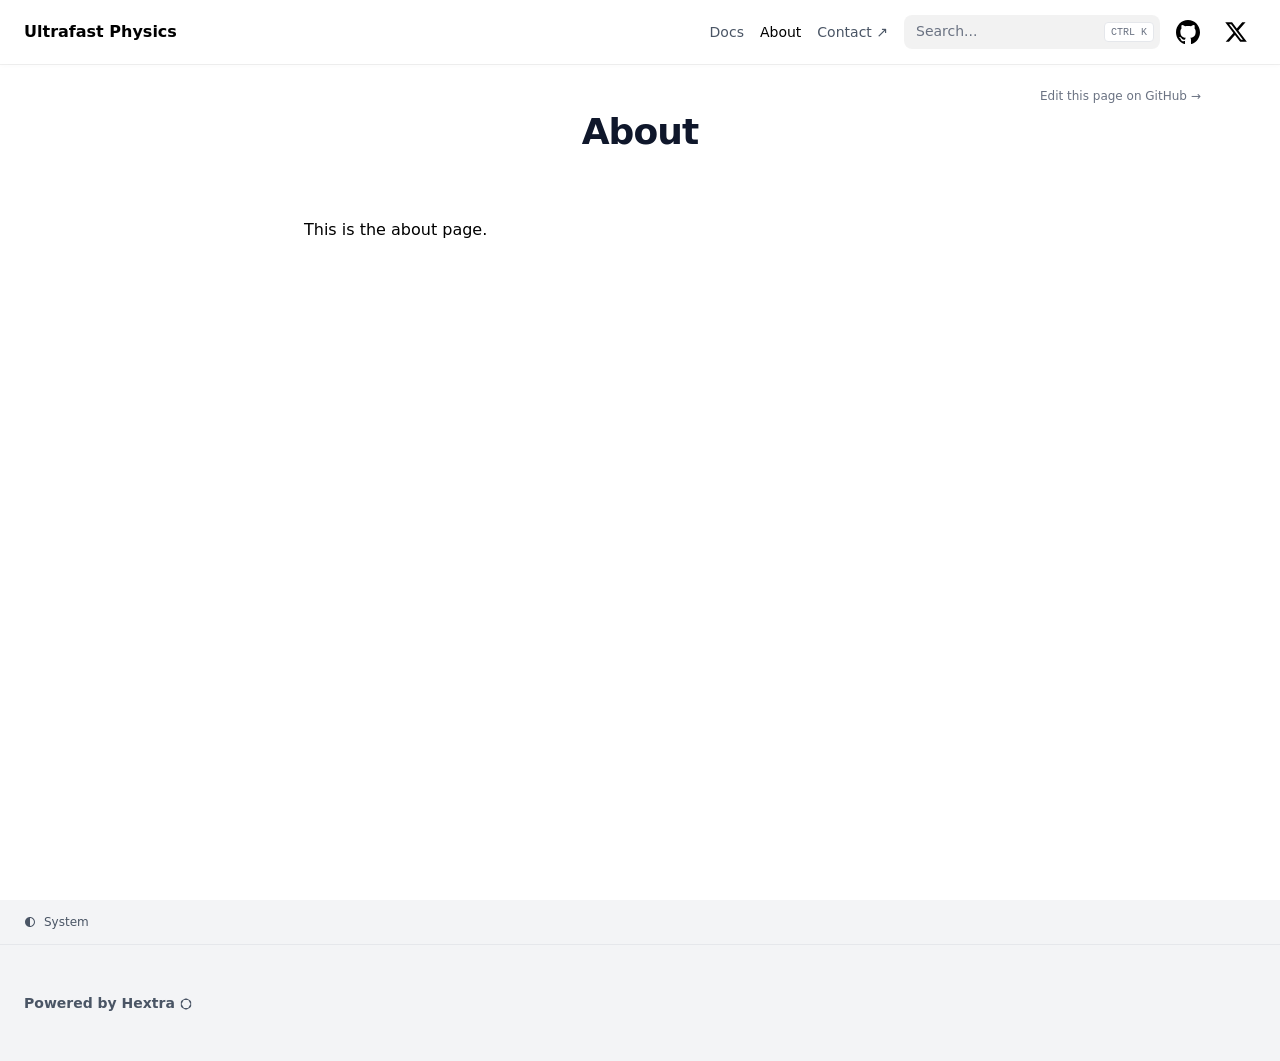
==== commit a31bc853: "123" ====
--- a/about/index.html
+++ b/about/index.html
@@ -8,8 +8,8 @@
 <link rel="icon" href="/favicon-32x32.png" type="image/png" sizes="32x32" />
 <link rel="apple-touch-icon" href="/apple-touch-icon.png" sizes="180x180" />
 <link fetchpriority="low" href="/site.webmanifest" rel="manifest" />
-<title>About – My New Hugo Project</title>
-  <meta name="description" content="This is the about page." /><link rel="canonical" href="https://example.org/about/" itemprop="url" />
+<title>About – Ultrafast Physics</title>
+  <meta name="description" content="This is the about page." /><link rel="canonical" href="https://www.ultrafastphysics.org/about/" itemprop="url" />
 
 <meta property="og:title" content="About">
 <meta
@@ -24,7 +24,7 @@
   content="
     article
   ">
-<meta property="og:url" content="https://example.org/about/"><meta property="article:section" content="">
+<meta property="og:url" content="https://www.ultrafastphysics.org/about/"><meta property="article:section" content="">
 
 
 
@@ -59,7 +59,7 @@
 
   <nav class="hextra-max-navbar-width hx:mx-auto hx:flex hx:items-center hx:justify-end hx:gap-2 hx:h-16 hx:px-6">
     <a class="hx:flex hx:items-center hx:hover:opacity-75 hx:ltr:mr-auto hx:rtl:ml-auto" href="/">
-    <span class="hx:mr-2 hx:font-extrabold hx:inline hx:select-none">My New Hugo Project</span>
+    <span class="hx:mr-2 hx:font-extrabold hx:inline hx:select-none">Ultrafast Physics</span>
 </a>
 <a
   title=""
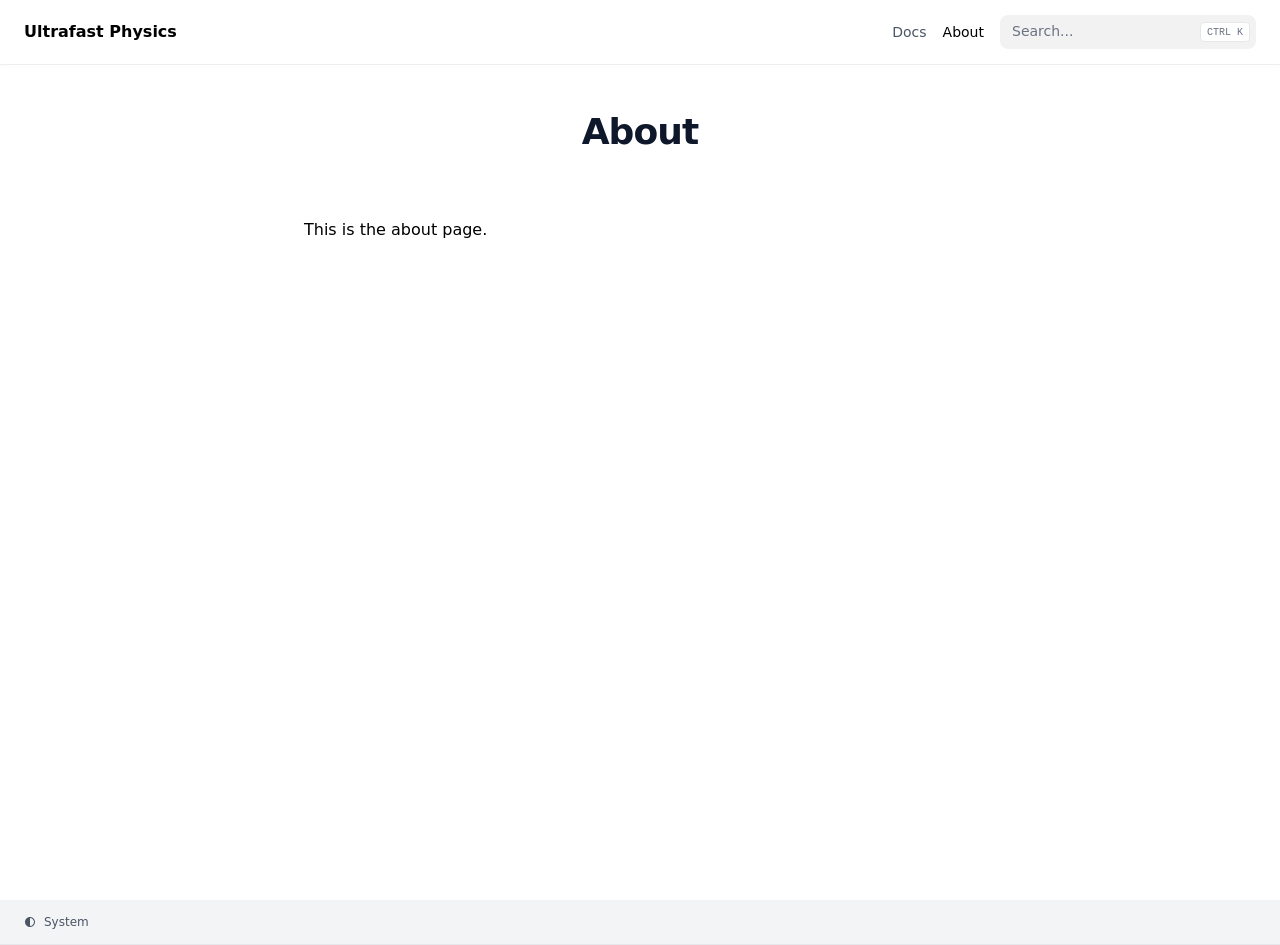
==== commit 5908b2f7: "32" ====
--- a/about/index.html
+++ b/about/index.html
@@ -73,12 +73,6 @@
   
   class="hx:text-sm hx:contrast-more:text-gray-700 hx:contrast-more:dark:text-gray-100 hx:relative hx:-ml-2 hx:hidden hx:whitespace-nowrap hx:p-2 hx:md:inline-flex hx:items-center hx:gap-1 hx:font-medium"
 ><span class="hx:text-center">About</span>
-</a><a
-  title=""
-  href="https://github.com/imfing"
-  target="_blank" rel="noreferrer"
-  class="hx:text-sm hx:contrast-more:text-gray-700 hx:contrast-more:dark:text-gray-100 hx:relative hx:-ml-2 hx:hidden hx:whitespace-nowrap hx:p-2 hx:md:inline-flex hx:items-center hx:gap-1 hx:text-gray-600 hx:hover:text-gray-800 hx:dark:text-gray-400 hx:dark:hover:text-gray-200"
-><span class="hx:text-center">Contact ↗</span>
 </a><div class="hextra-search-wrapper hx:relative hx:md:w-64">
   <div class="hx:relative hx:flex hx:items-center hx:text-gray-900 hx:contrast-more:text-gray-800 hx:dark:text-gray-300 hx:contrast-more:dark:text-gray-300">
     <input
@@ -106,14 +100,7 @@
     <div class="hextra-search-status hx:sr-only" aria-live="polite" role="status"></div>
   </div>
 </div>
-
-          <a class="hx:p-2 hx:text-current" target="_blank" rel="noreferrer" href="https://github.com/imfing/hextra-starter-template" title="GitHub"><svg height=24 fill="currentColor" viewBox="3 3 18 18">
-  <path d="M12 3C7.0275 3 3 7.12937 3 12.2276C3 16.3109 5.57625 19.7597 9.15374 20.9824C9.60374 21.0631 9.77249 20.7863 9.77249 20.5441C9.77249 20.3249 9.76125 19.5982 9.76125 18.8254C7.5 19.2522 6.915 18.2602 6.735 17.7412C6.63375 17.4759 6.19499 16.6569 5.8125 16.4378C5.4975 16.2647 5.0475 15.838 5.80124 15.8264C6.51 15.8149 7.01625 16.4954 7.18499 16.7723C7.99499 18.1679 9.28875 17.7758 9.80625 17.5335C9.885 16.9337 10.1212 16.53 10.38 16.2993C8.3775 16.0687 6.285 15.2728 6.285 11.7432C6.285 10.7397 6.63375 9.9092 7.20749 9.26326C7.1175 9.03257 6.8025 8.08674 7.2975 6.81794C7.2975 6.81794 8.05125 6.57571 9.77249 7.76377C10.4925 7.55615 11.2575 7.45234 12.0225 7.45234C12.7875 7.45234 13.5525 7.55615 14.2725 7.76377C15.9937 6.56418 16.7475 6.81794 16.7475 6.81794C17.2424 8.08674 16.9275 9.03257 16.8375 9.26326C17.4113 9.9092 17.76 10.7281 17.76 11.7432C17.76 15.2843 15.6563 16.0687 13.6537 16.2993C13.98 16.5877 14.2613 17.1414 14.2613 18.0065C14.2613 19.2407 14.25 20.2326 14.25 20.5441C14.25 20.7863 14.4188 21.0746 14.8688 20.9824C16.6554 20.364 18.2079 19.1866 19.3078 17.6162C20.4077 16.0457 20.9995 14.1611 21 12.2276C21 7.12937 16.9725 3 12 3Z"></path>
-</svg>
-<span class="hx:sr-only">GitHub</span>
-          </a>
-          <a class="hx:p-2 hx:text-current" target="_blank" rel="noreferrer" href="https://twitter.com/" title="Twitter"><svg height=24 xmlns="http://www.w3.org/2000/svg" viewBox="0 0 512 512"><path fill="currentColor" d="M389.2 48h70.6L305.6 224.2 487 464H345L233.7 318.6 106.5 464H35.8L200.7 275.5 26.8 48H172.4L272.9 180.9 389.2 48zM364.4 421.8h39.1L151.1 88h-42L364.4 421.8z"/></svg><span class="hx:sr-only">Twitter</span>
-          </a><button type="button" aria-label="Menu" aria-expanded="false" class="hextra-hamburger-menu hx:cursor-pointer hx:-mr-2 hx:rounded-sm hx:p-2 hx:active:bg-gray-400/20 hx:md:hidden hx:hextra-focus-visible-inset"><svg height=24 fill="none" viewBox="0 0 24 24" stroke="currentColor"><g><path stroke-linecap="round" stroke-linejoin="round" stroke-width="2" d="M4 8H20"></path></g><g><path stroke-linecap="round" stroke-linejoin="round" stroke-width="2" d="M4 16H20"></path></g></svg></button>
+<button type="button" aria-label="Menu" aria-expanded="false" class="hextra-hamburger-menu hx:cursor-pointer hx:-mr-2 hx:rounded-sm hx:p-2 hx:active:bg-gray-400/20 hx:md:hidden hx:hextra-focus-visible-inset"><svg height=24 fill="none" viewBox="0 0 24 24" stroke="currentColor"><g><path stroke-linecap="round" stroke-linejoin="round" stroke-width="2" d="M4 8H20"></path></g><g><path stroke-linecap="round" stroke-linejoin="round" stroke-width="2" d="M4 16H20"></path></g></svg></button>
   </nav>
 </div>
 
@@ -206,15 +193,7 @@
       <span class="hx:min-w-0 [word-break:break-word]">About</span>
     </a>
   </div>
-  </li><li><div class="hextra-sidebar-item hx:group hx:relative hx:flex hx:items-center" data-active="false">
-    <a
-      class="hx:flex hx:items-center hx:justify-between hx:gap-2 hx:grow hx:cursor-pointer hx:rounded-sm hx:px-2 hx:py-1.5 hx:text-sm hx:transition-colors [-webkit-tap-highlight-color:transparent] [-webkit-touch-callout:none] hx:hextra-focus-visible-inset hx:text-gray-500 hx:hover:bg-gray-100 hx:hover:text-gray-900 hx:contrast-more:border hx:contrast-more:border-transparent hx:contrast-more:text-gray-900 hx:contrast-more:hover:border-gray-900 hx:dark:text-neutral-400 hx:dark:hover:bg-primary-100/5 hx:dark:hover:text-gray-50 hx:contrast-more:dark:text-gray-50 hx:contrast-more:dark:hover:border-gray-50"
-      href="https://github.com/imfing"
-      target="_blank" rel="noreferrer"
-    >
-      <span class="hx:min-w-0 [word-break:break-word]">Contact ↗</span>
-    </a>
-  </div></li>
+  </li>
     </ul>
 
     <div class="hx:max-xl:hidden hx:h-0 hx:w-64 hx:shrink-0"></div></div>
@@ -287,7 +266,7 @@
     
 <nav class="hextra-toc hx:order-last hx:hidden hx:w-64 hx:shrink-0 hx:xl:block hx:print:hidden hx:px-4" aria-label="Table of contents">
     <div class="hextra-scrollbar hx:sticky hx:top-16 hx:overflow-y-auto hx:pr-4 hx:pt-6 hx:text-sm [hyphens:auto] hx:max-h-[calc(100vh-var(--navbar-height)-env(safe-area-inset-bottom))] hx:ltr:-mr-4 hx:rtl:-ml-4">
-      <div class=" hx:sticky hx:bottom-0 hx:flex hx:flex-col hx:items-start hx:gap-2 hx:pb-8 hx:border-gray-200 hx:dark:border-neutral-800 hx:contrast-more:border-t hx:contrast-more:border-neutral-400 hx:contrast-more:shadow-none hx:contrast-more:dark:border-neutral-400"><a class="hx:inline-block hx:rounded-sm hx:text-xs hx:font-medium hx:text-gray-500 hx:hover:text-gray-900 hx:dark:text-gray-400 hx:dark:hover:text-gray-100 hx:contrast-more:text-gray-800 hx:contrast-more:dark:text-gray-50 hx:hextra-focus-visible-inset" href="https://github.com/imfing/hextra-starter-template/edit/main/content/about.md" target="_blank" rel="noreferrer">Edit this page on GitHub →</a>
+      <div class=" hx:sticky hx:bottom-0 hx:flex hx:flex-col hx:items-start hx:gap-2 hx:pb-8 hx:border-gray-200 hx:dark:border-neutral-800 hx:contrast-more:border-t hx:contrast-more:border-neutral-400 hx:contrast-more:shadow-none hx:contrast-more:dark:border-neutral-400">
         <button id="backToTop" tabindex="-1" onClick="scrollUp();" class="hx:cursor-pointer hx:transition-all hx:duration-75 hx:opacity-0 hx:text-xs hx:font-medium hx:text-gray-500 hx:hover:text-gray-900 hx:dark:text-gray-400 hx:dark:hover:text-gray-100 hx:contrast-more:text-gray-800 hx:contrast-more:dark:text-gray-50">
           <span>Scroll to top</span>
           <svg xmlns="http://www.w3.org/2000/svg" fill="none" viewBox="0 0 24 24" stroke-width="1.5" stroke="currentColor" aria-hidden="true" focusable="false" class="hx:inline hx:ltr:ml-1 hx:rtl:mr-1 hx:h-3.5 hx:w-3.5 hx:rounded-full hx:border hx:border-gray-500 hx:hover:border-gray-900 hx:dark:border-gray-400 hx:dark:hover:border-gray-100 hx:contrast-more:border-gray-800 hx:contrast-more:dark:border-gray-50">
@@ -378,13 +357,7 @@
     </li>
   </ul>
 </div>
-</div><hr class="hx:border-gray-200 hx:dark:border-neutral-800" /><div class="hextra-custom-footer hextra-max-footer-width hx:pl-[max(env(safe-area-inset-left),1.5rem)] hx:pr-[max(env(safe-area-inset-right),1.5rem)] hx:text-gray-600 hx:dark:text-gray-400"></div><div
-      class="hextra-max-footer-width hx:mx-auto hx:flex hx:justify-center hx:py-12 hx:pl-[max(env(safe-area-inset-left),1.5rem)] hx:pr-[max(env(safe-area-inset-right),1.5rem)] hx:text-gray-600 hx:dark:text-gray-400 hx:md:justify-start"
-    >
-      <div class="hx:flex hx:w-full hx:flex-col hx:items-center hx:sm:items-start"><div class="hx:font-semibold"><a class="hx:flex hx:text-sm hx:items-center hx:gap-1 hx:text-current" target="_blank" rel="noopener noreferrer" title="Hextra GitHub Homepage" href="https://github.com/imfing/hextra">
-    <span>Powered by Hextra<svg height=1em class="hx:inline-block hx:ltr:ml-1 hx:rtl:mr-1 hx:align-[-2.5px]" viewBox="0 0 180 180" xmlns="http://www.w3.org/2000/svg" fill="currentColor"><path fill-rule="evenodd" clip-rule="evenodd" d="m 105.50024,22.224647 c -9.59169,-5.537563 -21.40871,-5.537563 -31.000093,0 L 39.054693,42.689119 C 29.463353,48.226675 23.55484,58.460531 23.55484,69.535642 v 40.928918 c 0,11.07542 5.908513,21.3092 15.499853,26.84652 l 35.445453,20.46446 c 9.591313,5.53732 21.408404,5.53732 31.000094,0 l 35.44507,-20.46446 c 9.59131,-5.53732 15.49985,-15.7711 15.49985,-26.84652 V 69.535642 c 0,-11.075111 -5.90854,-21.308967 -15.49985,-26.846523 z M 34.112797,85.737639 c -1.384445,2.397827 -1.384445,5.352099 0,7.749927 l 24.781554,42.922974 c 1.38437,2.39783 3.942853,3.87496 6.711592,3.87496 h 49.563107 c 2.76905,0 5.3273,-1.47713 6.71144,-3.87496 l 24.78194,-42.922974 c 1.38414,-2.397828 1.38414,-5.3521 0,-7.749927 L 121.88049,42.814746 c -1.38414,-2.397828 -3.94239,-3.874964 -6.71144,-3.874964 H 65.605944 c -2.768739,0 -5.327223,1.477059 -6.711592,3.874964 z" style="stroke-width:0.774993" /></svg></span>
-  </a></div></div>
-    </div></footer>
+</div><hr class="hx:border-gray-200 hx:dark:border-neutral-800" /><div class="hextra-custom-footer hextra-max-footer-width hx:pl-[max(env(safe-area-inset-left),1.5rem)] hx:pr-[max(env(safe-area-inset-right),1.5rem)] hx:text-gray-600 hx:dark:text-gray-400"></div></footer>
     
     <script defer src="/js/main.min.15eb8e58ef474e8764f1b2119666d41ed10d0c0d647ff5a407a86631cd51f0e2.js" integrity="sha256-FeuOWO9HTodk8bIRlmbUHtENDA1kf/WkB6hmMc1R8OI="></script>
 <script defer src="/js/flexsearch.433e941a8a573ebb9931fc16fc75266ab6b93f569ac2fb4f3dc66882e0416f4c.js" integrity="sha256-Qz6UGopXPruZMfwW/HUmara5P1aawvtPPcZoguBBb0w=" crossorigin="anonymous"></script><script defer src="/en.search.min.423a47566acadc2f8b92bbb4ca95334500545268040247c4966cf47d6d0eb1b3.js" integrity="sha256-QjpHVmrK3C&#43;Lkru0ypUzRQBUUmgEAkfElmz0fW0OsbM="></script>
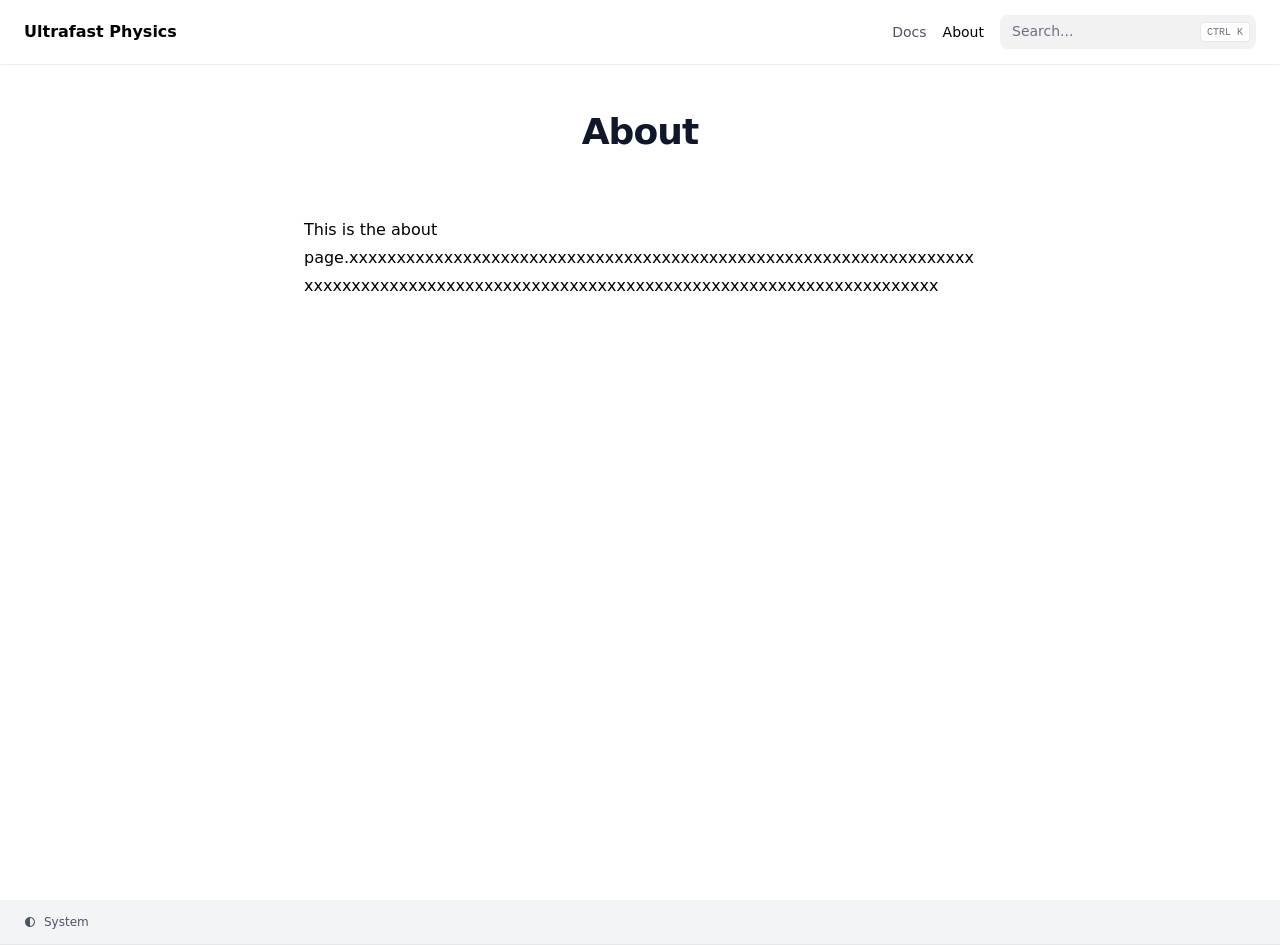
==== commit 0418cf11: "home page update" ====
--- a/about/index.html
+++ b/about/index.html
@@ -9,14 +9,14 @@
 <link rel="apple-touch-icon" href="/apple-touch-icon.png" sizes="180x180" />
 <link fetchpriority="low" href="/site.webmanifest" rel="manifest" />
 <title>About – Ultrafast Physics</title>
-  <meta name="description" content="This is the about page." /><link rel="canonical" href="https://www.ultrafastphysics.org/about/" itemprop="url" />
+  <meta name="description" content="This is the about page.xxxxxxxxxxxxxxxxxxxxxxxxxxxxxxxxxxxxxxxxxxxxxxxxxxxxxxxxxxxxxxxxxxxxxxxxxxxxxxxxxxxxxxxxxxxxxxxxxxxxxxxxxxxxxxxxxxxxxxxxxxxxxxxxxxxxx" /><link rel="canonical" href="https://www.ultrafastphysics.org/about/" itemprop="url" />
 
 <meta property="og:title" content="About">
 <meta
   property="og:description"
   content="
     
-      This is the about page.
+      This is the about page.xxxxxxxxxxxxxxxxxxxxxxxxxxxxxxxxxxxxxxxxxxxxxxxxxxxxxxxxxxxxxxxxxxxxxxxxxxxxxxxxxxxxxxxxxxxxxxxxxxxxxxxxxxxxxxxxxxxxxxxxxxxxxxxxxxxxx
     
   ">
 <meta
@@ -30,11 +30,11 @@
 
 
   <meta itemprop="name" content="About">
-  <meta itemprop="description" content="This is the about page.">
+  <meta itemprop="description" content="This is the about page.xxxxxxxxxxxxxxxxxxxxxxxxxxxxxxxxxxxxxxxxxxxxxxxxxxxxxxxxxxxxxxxxxxxxxxxxxxxxxxxxxxxxxxxxxxxxxxxxxxxxxxxxxxxxxxxxxxxxxxxxxxxxxxxxxxxxx">
   <meta itemprop="wordCount" content="5">
   <meta name="twitter:card" content="summary">
   <meta name="twitter:title" content="About">
-  <meta name="twitter:description" content="This is the about page.">
+  <meta name="twitter:description" content="This is the about page.xxxxxxxxxxxxxxxxxxxxxxxxxxxxxxxxxxxxxxxxxxxxxxxxxxxxxxxxxxxxxxxxxxxxxxxxxxxxxxxxxxxxxxxxxxxxxxxxxxxxxxxxxxxxxxxxxxxxxxxxxxxxxxxxxxxxx">
 
     <link rel="preload" href="/css/compiled/main.min.1a431501cdeb52323c920e7761f7d9e327b2bee53160196c4bd1d34a3fd9fbc9.css" as="style" integrity="sha256-GkMVAc3rUjI8kg53YffZ4yeyvuUxYBlsS9HTSj/Z&#43;8k=" />
     <link href="/css/compiled/main.min.1a431501cdeb52323c920e7761f7d9e327b2bee53160196c4bd1d34a3fd9fbc9.css" rel="stylesheet" integrity="sha256-GkMVAc3rUjI8kg53YffZ4yeyvuUxYBlsS9HTSj/Z&#43;8k=" />
@@ -285,7 +285,7 @@
         <h1 class="hx:text-center hx:mt-2 hx:text-4xl hx:font-bold hx:tracking-tight hx:text-slate-900 hx:dark:text-slate-100">About</h1>
         <div class="hx:mb-16"></div>
         <div class="content">
-          <p>This is the about page.</p>
+          <p>This is the about page.xxxxxxxxxxxxxxxxxxxxxxxxxxxxxxxxxxxxxxxxxxxxxxxxxxxxxxxxxxxxxxxxxxxxxxxxxxxxxxxxxxxxxxxxxxxxxxxxxxxxxxxxxxxxxxxxxxxxxxxxxxxxxxxxxxxxx</p>
 
         </div>
         <div class="hx:mt-16"></div>
